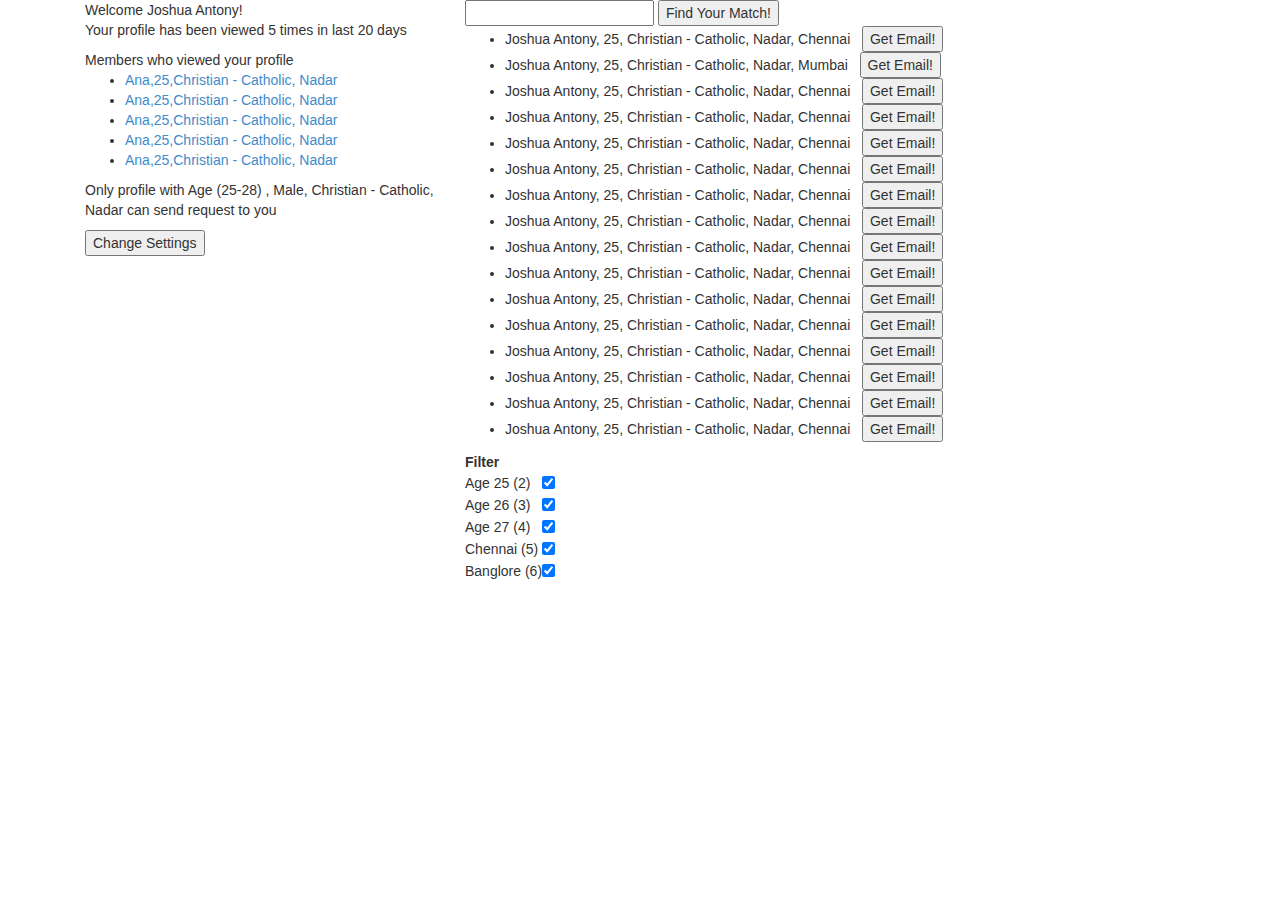
==== HTMLPage.html @ eee47594 "Initial commit" ====
<!DOCTYPE html>

<html lang="en">
    <head>     
        <title>Simple Matrimony</title>
        <meta name="viewport" content="width=device-width, initial-scale=1.0">
        <link rel="stylesheet" href="css/bootstrap.min.css"/>
        <link rel="stylesheet" href="css/bootstrap-theme.min.css"/>
        <!--<link rel="stylesheet" href="Stylesheet.css"/>-->
    </head>
    <body>

        <div id="page" class="container">
        <div id="changeSettingsPopup" style="display: none">
            <table>
            <tr><td><label>Age Preference</label> </td><td><input type="text" name="agePreference" value="25"/></td></tr>
            <tr><td><label>Gender</label> </td><td><input type="text" name="gender" value="25"/></td></tr>
            <tr><td><label>Religion</label> </td><td><input type="text" name="religion" value="25"/></td></tr>                                
            <tr><td><label>Caste</label> </td><td><input type="text" name="caste" value="25"/></td></tr>
            </table>
            <input type="button" value="Update"/>
        </div>
        <div id="myprofile" class="col-md-4 ">
               Welcome Joshua Antony!
               <div id="profileViewHistory">
                   <p class="viewedSummary">
                   Your profile has been viewed 5 times in last 20 days
                    </p>
                   Members who viewed your profile
                   <ul>
                       <li><a href="">Ana,25,Christian - Catholic, Nadar</a></li>
                       <li><a href="">Ana,25,Christian - Catholic, Nadar</a></li>
                       <li><a href="">Ana,25,Christian - Catholic, Nadar</a></li>
                       <li><a href="">Ana,25,Christian - Catholic, Nadar</a></li>
                       <li><a href="">Ana,25,Christian - Catholic, Nadar</a></li>
                   </ul>               
               </div>
                    
                <div id="filterSettings">
                    <p>Only profile with
                        <span class="filterText">Age (25-28) , Male, Christian - Catholic, Nadar</span>
                        can send request to you
                    </p>
                    <input type="button" value="Change Settings"/>
                </div>
        </div>       

        <div id="content" class="col-md-8">
            <div id="searchFormContainer">
                  <form id="searchForm">
                    <input type="text" name="searchTerm" class="searchTermBox"/>
                    <input type="submit" name="submit" value="Find Your Match!" class="searchSubmitButton"/>
                  </form>
            </div>

            <div id="searchResult">
                <ul>
                <li>Joshua Antony, 25, Christian - Catholic, Nadar, Chennai &nbsp;&nbsp;<input type="button" name="getEmail" value="Get Email!"/></li>
                <li>Joshua Antony, 25, Christian - Catholic, Nadar, Mumbai &nbsp;&nbsp;<input type="button" name="getEmail" value="Get Email!"/></li>
                <li>Joshua Antony, 25, Christian - Catholic, Nadar, Chennai &nbsp;&nbsp;<input type="button" name="getEmail" value="Get Email!"/></li>
                <li>Joshua Antony, 25, Christian - Catholic, Nadar, Chennai &nbsp;&nbsp;<input type="button" name="getEmail" value="Get Email!"/></li>
                <li>Joshua Antony, 25, Christian - Catholic, Nadar, Chennai &nbsp;&nbsp;<input type="button" name="getEmail" value="Get Email!"/></li>
                <li>Joshua Antony, 25, Christian - Catholic, Nadar, Chennai &nbsp;&nbsp;<input type="button" name="getEmail" value="Get Email!"/></li>
                <li>Joshua Antony, 25, Christian - Catholic, Nadar, Chennai &nbsp;&nbsp;<input type="button" name="getEmail" value="Get Email!"/></li>
                <li>Joshua Antony, 25, Christian - Catholic, Nadar, Chennai &nbsp;&nbsp;<input type="button" name="getEmail" value="Get Email!"/></li>
                <li>Joshua Antony, 25, Christian - Catholic, Nadar, Chennai &nbsp;&nbsp;<input type="button" name="getEmail" value="Get Email!"/></li>
                <li>Joshua Antony, 25, Christian - Catholic, Nadar, Chennai &nbsp;&nbsp;<input type="button" name="getEmail" value="Get Email!"/></li>
                <li>Joshua Antony, 25, Christian - Catholic, Nadar, Chennai &nbsp;&nbsp;<input type="button" name="getEmail" value="Get Email!"/></li>
                <li>Joshua Antony, 25, Christian - Catholic, Nadar, Chennai &nbsp;&nbsp;<input type="button" name="getEmail" value="Get Email!"/></li>
                <li>Joshua Antony, 25, Christian - Catholic, Nadar, Chennai &nbsp;&nbsp;<input type="button" name="getEmail" value="Get Email!"/></li>
                <li>Joshua Antony, 25, Christian - Catholic, Nadar, Chennai &nbsp;&nbsp;<input type="button" name="getEmail" value="Get Email!"/></li>
                <li>Joshua Antony, 25, Christian - Catholic, Nadar, Chennai &nbsp;&nbsp;<input type="button" name="getEmail" value="Get Email!"/></li>
                <li>Joshua Antony, 25, Christian - Catholic, Nadar, Chennai &nbsp;&nbsp;<input type="button" name="getEmail" value="Get Email!"/></li>
                </ul>    
                <div id="filterResult">
                    <b>Filter</b>
                    <table>
                    <tr><td class="ft">Age 25 (2)</td> <td><input type="checkbox" checked="checked"/></td></tr> 
                    <tr><td class="ft">Age 26 (3) </td> <td><input type="checkbox" checked="checked"/></td></tr>
                    <tr><td class="ft">Age 27 (4) </td> <td><input type="checkbox" checked="checked"/></td></tr>
                    <tr><td class="ft">Chennai (5) </td> <td><input type="checkbox" checked="checked"/></td></tr>
                    <tr><td class="ft">Banglore (6) </td> <td><input type="checkbox" checked="checked"/></td></tr>
                    </table>
                </div>      
            </div>
        </div>

        <div id="footer"></div>
        </div>

        <script type="text/javascript" src="js/bootstrap.min.js" ></script>
        <script type="text/javascript" src="js/jquery-1.9.1.js" ></script>

    </body>
</html>
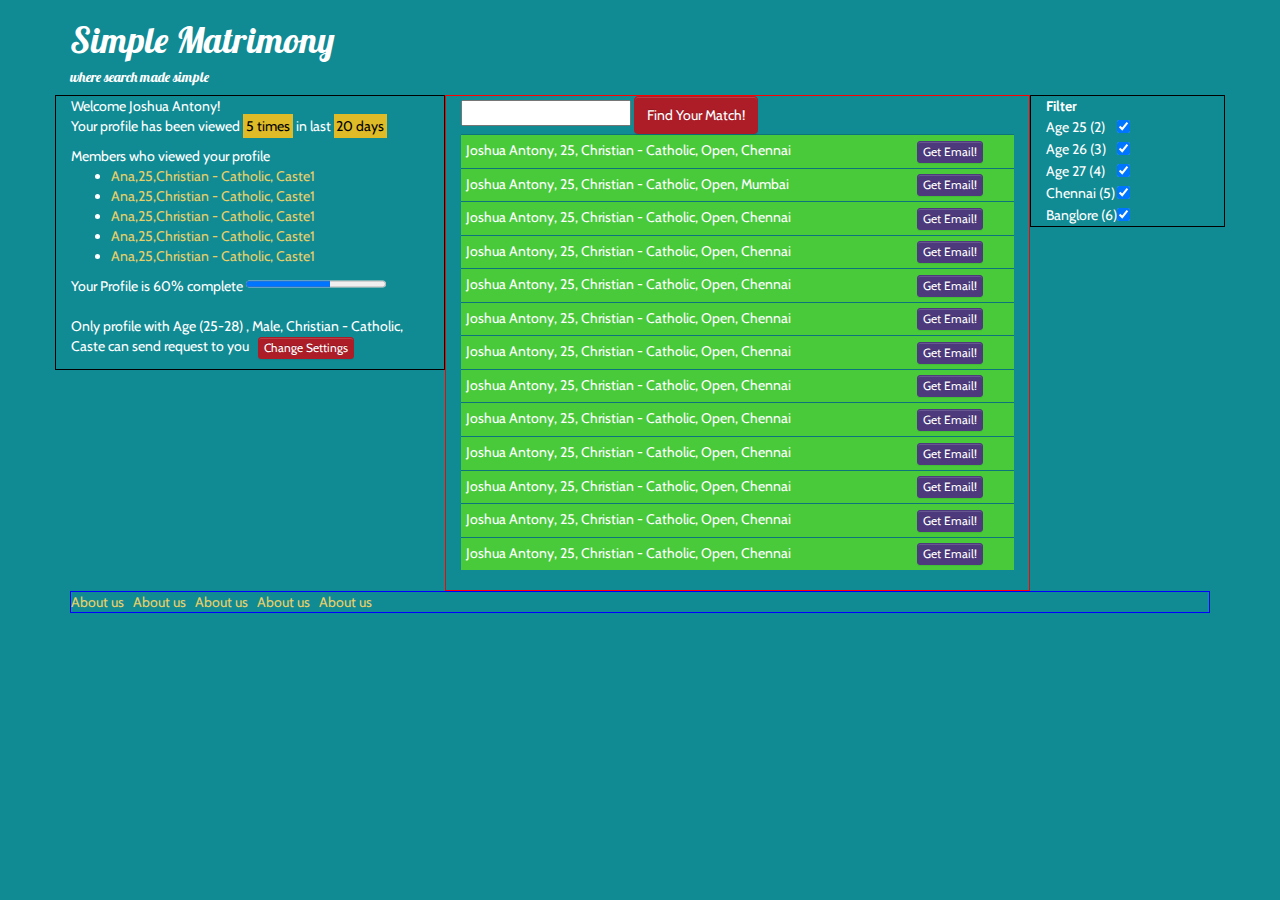
==== commit 94223f10: "Added amelia bootstrap theme" ====
--- a/HTMLPage.html
+++ b/HTMLPage.html
@@ -7,85 +7,108 @@
         <link rel="stylesheet" href="css/bootstrap.min.css"/>
         <link rel="stylesheet" href="css/bootstrap-theme.min.css"/>
         <!--<link rel="stylesheet" href="Stylesheet.css"/>-->
+        <link rel="stylesheet" href="css/amelia-min.css"/>
+        <link rel="stylesheet" href="css/sm.css"/>
     </head>
     <body>
 
         <div id="page" class="container">
-        <div id="changeSettingsPopup" style="display: none">
-            <table>
-            <tr><td><label>Age Preference</label> </td><td><input type="text" name="agePreference" value="25"/></td></tr>
-            <tr><td><label>Gender</label> </td><td><input type="text" name="gender" value="25"/></td></tr>
-            <tr><td><label>Religion</label> </td><td><input type="text" name="religion" value="25"/></td></tr>                                
-            <tr><td><label>Caste</label> </td><td><input type="text" name="caste" value="25"/></td></tr>
-            </table>
-            <input type="button" value="Update"/>
-        </div>
-        <div id="myprofile" class="col-md-4 ">
-               Welcome Joshua Antony!
-               <div id="profileViewHistory">
-                   <p class="viewedSummary">
-                   Your profile has been viewed 5 times in last 20 days
-                    </p>
-                   Members who viewed your profile
-                   <ul>
-                       <li><a href="">Ana,25,Christian - Catholic, Nadar</a></li>
-                       <li><a href="">Ana,25,Christian - Catholic, Nadar</a></li>
-                       <li><a href="">Ana,25,Christian - Catholic, Nadar</a></li>
-                       <li><a href="">Ana,25,Christian - Catholic, Nadar</a></li>
-                       <li><a href="">Ana,25,Christian - Catholic, Nadar</a></li>
-                   </ul>               
-               </div>
-                    
-                <div id="filterSettings">
-                    <p>Only profile with
-                        <span class="filterText">Age (25-28) , Male, Christian - Catholic, Nadar</span>
-                        can send request to you
-                    </p>
-                    <input type="button" value="Change Settings"/>
-                </div>
-        </div>       
 
-        <div id="content" class="col-md-8">
-            <div id="searchFormContainer">
-                  <form id="searchForm">
-                    <input type="text" name="searchTerm" class="searchTermBox"/>
-                    <input type="submit" name="submit" value="Find Your Match!" class="searchSubmitButton"/>
-                  </form>
+            <header>
+                <h1>Simple Matrimony</h1>
+                <h5>where search made simple</h5>
+            </header>
+
+            <div id="changeSettingsPopup" style="display: none">
+                <table>
+                <tr><td><label>Age Preference</label> </td><td><input type="text" name="agePreference" value="25"/></td></tr>
+                <tr><td><label>Gender</label> </td><td><input type="text" name="gender" value="25"/></td></tr>
+                <tr><td><label>Religion</label> </td><td><input type="text" name="religion" value="25"/></td></tr>                                
+                <tr><td><label>Caste</label> </td><td><input type="text" name="caste" value="25"/></td></tr>
+                </table>
+                <input type="button" value="Update"/>
             </div>
 
-            <div id="searchResult">
-                <ul>
-                <li>Joshua Antony, 25, Christian - Catholic, Nadar, Chennai &nbsp;&nbsp;<input type="button" name="getEmail" value="Get Email!"/></li>
-                <li>Joshua Antony, 25, Christian - Catholic, Nadar, Mumbai &nbsp;&nbsp;<input type="button" name="getEmail" value="Get Email!"/></li>
-                <li>Joshua Antony, 25, Christian - Catholic, Nadar, Chennai &nbsp;&nbsp;<input type="button" name="getEmail" value="Get Email!"/></li>
-                <li>Joshua Antony, 25, Christian - Catholic, Nadar, Chennai &nbsp;&nbsp;<input type="button" name="getEmail" value="Get Email!"/></li>
-                <li>Joshua Antony, 25, Christian - Catholic, Nadar, Chennai &nbsp;&nbsp;<input type="button" name="getEmail" value="Get Email!"/></li>
-                <li>Joshua Antony, 25, Christian - Catholic, Nadar, Chennai &nbsp;&nbsp;<input type="button" name="getEmail" value="Get Email!"/></li>
-                <li>Joshua Antony, 25, Christian - Catholic, Nadar, Chennai &nbsp;&nbsp;<input type="button" name="getEmail" value="Get Email!"/></li>
-                <li>Joshua Antony, 25, Christian - Catholic, Nadar, Chennai &nbsp;&nbsp;<input type="button" name="getEmail" value="Get Email!"/></li>
-                <li>Joshua Antony, 25, Christian - Catholic, Nadar, Chennai &nbsp;&nbsp;<input type="button" name="getEmail" value="Get Email!"/></li>
-                <li>Joshua Antony, 25, Christian - Catholic, Nadar, Chennai &nbsp;&nbsp;<input type="button" name="getEmail" value="Get Email!"/></li>
-                <li>Joshua Antony, 25, Christian - Catholic, Nadar, Chennai &nbsp;&nbsp;<input type="button" name="getEmail" value="Get Email!"/></li>
-                <li>Joshua Antony, 25, Christian - Catholic, Nadar, Chennai &nbsp;&nbsp;<input type="button" name="getEmail" value="Get Email!"/></li>
-                <li>Joshua Antony, 25, Christian - Catholic, Nadar, Chennai &nbsp;&nbsp;<input type="button" name="getEmail" value="Get Email!"/></li>
-                <li>Joshua Antony, 25, Christian - Catholic, Nadar, Chennai &nbsp;&nbsp;<input type="button" name="getEmail" value="Get Email!"/></li>
-                <li>Joshua Antony, 25, Christian - Catholic, Nadar, Chennai &nbsp;&nbsp;<input type="button" name="getEmail" value="Get Email!"/></li>
-                <li>Joshua Antony, 25, Christian - Catholic, Nadar, Chennai &nbsp;&nbsp;<input type="button" name="getEmail" value="Get Email!"/></li>
-                </ul>    
-                <div id="filterResult">
-                    <b>Filter</b>
-                    <table>
-                    <tr><td class="ft">Age 25 (2)</td> <td><input type="checkbox" checked="checked"/></td></tr> 
-                    <tr><td class="ft">Age 26 (3) </td> <td><input type="checkbox" checked="checked"/></td></tr>
-                    <tr><td class="ft">Age 27 (4) </td> <td><input type="checkbox" checked="checked"/></td></tr>
-                    <tr><td class="ft">Chennai (5) </td> <td><input type="checkbox" checked="checked"/></td></tr>
-                    <tr><td class="ft">Banglore (6) </td> <td><input type="checkbox" checked="checked"/></td></tr>
-                    </table>
-                </div>      
+            <div class="row">
+            <aside id="myprofile" class="col-md-4 ">
+                   Welcome Joshua Antony!
+                   <div id="profileViewHistory">
+                       <p class="viewedSummary">
+                       Your profile has been viewed <mark>5 times</mark> in last <mark>20 days</mark>
+                        </p>
+                       Members who viewed your profile
+                       <ul>
+                           <li><a href="">Ana,25,Christian - Catholic, Caste1</a></li>
+                           <li><a href="">Ana,25,Christian - Catholic, Caste1</a></li>
+                           <li><a href="">Ana,25,Christian - Catholic, Caste1</a></li>
+                           <li><a href="">Ana,25,Christian - Catholic, Caste1</a></li>
+                           <li><a href="">Ana,25,Christian - Catholic, Caste1</a></li>
+                       </ul>               
+                   </div>
+                    
+                    <div id="profileCompleteness">
+                        Your Profile is 60% complete
+                        <progress value="60" max="100"></progress> 
+                    </div>    
+                       <br/>
+                    <div id="changeSettings">
+                        <p>Only profile with
+                            <span class="filterText">Age (25-28) , Male, Christian - Catholic, Caste</span>
+                            can send request to you &nbsp;
+                        
+                        <input type="button" value="Change Settings" class="btn btn-primary btn-xs"/>
+                            </p>
+                    </div>
+
+                    
+            </aside>       
+
+            <section id="content" class="col-md-6">
+                <div id="searchFormContainer">
+                      <form id="searchForm">
+                        <input type="text" name="searchTerm" class="searchTermBox"/>
+                        <input type="submit" name="submit" value="Find Your Match!" class="btn btn-primary"/>
+                      </form>
+                </div>
+
+                <div id="searchResult">
+                    <table class="table table-hover table-condensed">
+                    <tr class="success"><td>Joshua Antony, 25, Christian - Catholic, Open, Chennai </td><td><input type="button" class="btn btn-info btn-xs" name="getEmail" value="Get Email!"/></td></tr>
+                    <tr class="success"><td>Joshua Antony, 25, Christian - Catholic, Open, Mumbai </td><td><input type="button" class="btn btn-info btn-xs" name="getEmail" value="Get Email!"/></td></tr>
+                    <tr class="success"><td>Joshua Antony, 25, Christian - Catholic, Open, Chennai </td><td><input type="button" class="btn btn-info btn-xs" name="getEmail" value="Get Email!"/></td></tr>
+                    <tr class="success"><td>Joshua Antony, 25, Christian - Catholic, Open, Chennai </td><td><input type="button" class="btn btn-info btn-xs" name="getEmail" value="Get Email!"/></td></tr>
+                    <tr class="success"><td>Joshua Antony, 25, Christian - Catholic, Open, Chennai </td><td><input type="button" class="btn btn-info btn-xs" name="getEmail" value="Get Email!"/></td></tr>
+                    <tr class="success"><td>Joshua Antony, 25, Christian - Catholic, Open, Chennai </td><td><input type="button" class="btn btn-info btn-xs" name="getEmail" value="Get Email!"/></td></tr>
+                    <tr class="success"><td>Joshua Antony, 25, Christian - Catholic, Open, Chennai </td><td><input type="button" class="btn btn-info btn-xs" name="getEmail" value="Get Email!"/></td></tr>
+                    <tr class="success"><td>Joshua Antony, 25, Christian - Catholic, Open, Chennai </td><td><input type="button" class="btn btn-info btn-xs" name="getEmail" value="Get Email!"/></td></tr>
+                    <tr class="success"><td>Joshua Antony, 25, Christian - Catholic, Open, Chennai </td><td><input type="button" class="btn btn-info btn-xs" name="getEmail" value="Get Email!"/></td></tr>
+                    <tr class="success"><td>Joshua Antony, 25, Christian - Catholic, Open, Chennai </td><td><input type="button" class="btn btn-info btn-xs" name="getEmail" value="Get Email!"/></td></tr>
+                    <tr class="success"><td>Joshua Antony, 25, Christian - Catholic, Open, Chennai </td><td><input type="button" class="btn btn-info btn-xs" name="getEmail" value="Get Email!"/></td></tr>
+                    <tr class="success"><td>Joshua Antony, 25, Christian - Catholic, Open, Chennai </td><td><input type="button" class="btn btn-info btn-xs" name="getEmail" value="Get Email!"/></td></tr>
+                    <tr class="success"><td>Joshua Antony, 25, Christian - Catholic, Open, Chennai </td><td><input type="button" class="btn btn-info btn-xs" name="getEmail" value="Get Email!"/></td></tr>
+                    
+                    </table>    
+                      
+                </div>
+            </section>
+            <aside id="filterResult" class="col-md-2">
+                <b>Filter</b>
+                <table>
+                <tr><td class="ft">Age 25 (2)</td> <td><input type="checkbox" checked="checked"/></td></tr> 
+                <tr><td class="ft">Age 26 (3) </td> <td><input type="checkbox" checked="checked"/></td></tr>
+                <tr><td class="ft">Age 27 (4) </td> <td><input type="checkbox" checked="checked"/></td></tr>
+                <tr><td class="ft">Chennai (5) </td> <td><input type="checkbox" checked="checked"/></td></tr>
+                <tr><td class="ft">Banglore (6) </td> <td><input type="checkbox" checked="checked"/></td></tr>
+                </table>
+            </aside>
             </div>
-        </div>
-
-        <div id="footer"></div>
+            <footer>
+                <a href="#">About us</a> &nbsp;
+                <a href="#">About us</a> &nbsp;
+                <a href="#">About us</a> &nbsp;
+                <a href="#">About us</a> &nbsp;
+                <a href="#">About us</a> &nbsp;
+            </footer>
         </div>
 
         <script type="text/javascript" src="js/bootstrap.min.js" ></script>
--- a/css/amelia-min.css
+++ b/css/amelia-min.css
@@ -0,0 +1,7 @@
+@import url("//fonts.googleapis.com/css?family=Lobster|Cabin:400,700");/*!
+ * Bootswatch v3.2.0
+ * Homepage: http://bootswatch.com
+ * Copyright 2012-2014 Thomas Park
+ * Licensed under MIT
+ * Based on Bootstrap
+*//*! normalize.css v3.0.1 | MIT License | git.io/normalize */html{font-family:sans-serif;-ms-text-size-adjust:100%;-webkit-text-size-adjust:100%}body{margin:0}article,aside,details,figcaption,figure,footer,header,hgroup,main,nav,section,summary{display:block}audio,canvas,progress,video{display:inline-block;vertical-align:baseline}audio:not([controls]){display:none;height:0}[hidden],template{display:none}a{background:transparent}a:active,a:hover{outline:0}abbr[title]{border-bottom:1px dotted}b,strong{font-weight:bold}dfn{font-style:italic}h1{font-size:2em;margin:0.67em 0}mark{background:#ff0;color:#000}small{font-size:80%}sub,sup{font-size:75%;line-height:0;position:relative;vertical-align:baseline}sup{top:-0.5em}sub{bottom:-0.25em}img{border:0}svg:not(:root){overflow:hidden}figure{margin:1em 40px}hr{-moz-box-sizing:content-box;box-sizing:content-box;height:0}pre{overflow:auto}code,kbd,pre,samp{font-family:monospace, monospace;font-size:1em}button,input,optgroup,select,textarea{color:inherit;font:inherit;margin:0}button{overflow:visible}button,select{text-transform:none}button,html input[type="button"],input[type="reset"],input[type="submit"]{-webkit-appearance:button;cursor:pointer}button[disabled],html input[disabled]{cursor:default}button::-moz-focus-inner,input::-moz-focus-inner{border:0;padding:0}input{line-height:normal}input[type="checkbox"],input[type="radio"]{box-sizing:border-box;padding:0}input[type="number"]::-webkit-inner-spin-button,input[type="number"]::-webkit-outer-spin-button{height:auto}input[type="search"]{-webkit-appearance:textfield;-moz-box-sizing:content-box;-webkit-box-sizing:content-box;box-sizing:content-box}input[type="search"]::-webkit-search-cancel-button,input[type="search"]::-webkit-search-decoration{-webkit-appearance:none}fieldset{border:1px solid #c0c0c0;margin:0 2px;padding:0.35em 0.625em 0.75em}legend{border:0;padding:0}textarea{overflow:auto}optgroup{font-weight:bold}table{border-collapse:collapse;border-spacing:0}td,th{padding:0}@media print{*{text-shadow:none !important;color:#000 !important;background:transparent !important;box-shadow:none !important}a,a:visited{text-decoration:underline}a[href]:after{content:" (" attr(href) ")"}abbr[title]:after{content:" (" attr(title) ")"}a[href^="javascript:"]:after,a[href^="#"]:after{content:""}pre,blockquote{border:1px solid #999;page-break-inside:avoid}thead{display:table-header-group}tr,img{page-break-inside:avoid}img{max-width:100% !important}p,h2,h3{orphans:3;widows:3}h2,h3{page-break-after:avoid}select{background:#fff !important}.navbar{display:none}.table td,.table th{background-color:#fff !important}.btn>.caret,.dropup>.btn>.caret{border-top-color:#000 !important}.label{border:1px solid #000}.table{border-collapse:collapse !important}.table-bordered th,.table-bordered td{border:1px solid #ddd !important}}@font-face{font-family:'Glyphicons Halflings';src:url('../fonts/glyphicons-halflings-regular.eot');src:url('../fonts/glyphicons-halflings-regular.eot?#iefix') format('embedded-opentype'),url('../fonts/glyphicons-halflings-regular.woff') format('woff'),url('../fonts/glyphicons-halflings-regular.ttf') format('truetype'),url('../fonts/glyphicons-halflings-regular.svg#glyphicons_halflingsregular') format('svg')}.glyphicon{position:relative;top:1px;display:inline-block;font-family:'Glyphicons Halflings';font-style:normal;font-weight:normal;line-height:1;-webkit-font-smoothing:antialiased;-moz-osx-font-smoothing:grayscale}.glyphicon-asterisk:before{content:"\2a"}.glyphicon-plus:before{content:"\2b"}.glyphicon-euro:before{content:"\20ac"}.glyphicon-minus:before{content:"\2212"}.glyphicon-cloud:before{content:"\2601"}.glyphicon-envelope:before{content:"\2709"}.glyphicon-pencil:before{content:"\270f"}.glyphicon-glass:before{content:"\e001"}.glyphicon-music:before{content:"\e002"}.glyphicon-search:before{content:"\e003"}.glyphicon-heart:before{content:"\e005"}.glyphicon-star:before{content:"\e006"}.glyphicon-star-empty:before{content:"\e007"}.glyphicon-user:before{content:"\e008"}.glyphicon-film:before{content:"\e009"}.glyphicon-th-large:before{content:"\e010"}.glyphicon-th:before{content:"\e011"}.glyphicon-th-list:before{content:"\e012"}.glyphicon-ok:before{content:"\e013"}.glyphicon-remove:before{content:"\e014"}.glyphicon-zoom-in:before{content:"\e015"}.glyphicon-zoom-out:before{content:"\e016"}.glyphicon-off:before{content:"\e017"}.glyphicon-signal:before{content:"\e018"}.glyphicon-cog:before{content:"\e019"}.glyphicon-trash:before{content:"\e020"}.glyphicon-home:before{content:"\e021"}.glyphicon-file:before{content:"\e022"}.glyphicon-time:before{content:"\e023"}.glyphicon-road:before{content:"\e024"}.glyphicon-download-alt:before{content:"\e025"}.glyphicon-download:before{content:"\e026"}.glyphicon-upload:before{content:"\e027"}.glyphicon-inbox:before{content:"\e028"}.glyphicon-play-circle:before{content:"\e029"}.glyphicon-repeat:before{content:"\e030"}.glyphicon-refresh:before{content:"\e031"}.glyphicon-list-alt:before{content:"\e032"}.glyphicon-lock:before{content:"\e033"}.glyphicon-flag:before{content:"\e034"}.glyphicon-headphones:before{content:"\e035"}.glyphicon-volume-off:before{content:"\e036"}.glyphicon-volume-down:before{content:"\e037"}.glyphicon-volume-up:before{content:"\e038"}.glyphicon-qrcode:before{content:"\e039"}.glyphicon-barcode:before{content:"\e040"}.glyphicon-tag:before{content:"\e041"}.glyphicon-tags:before{content:"\e042"}.glyphicon-book:before{content:"\e043"}.glyphicon-bookmark:before{content:"\e044"}.glyphicon-print:before{content:"\e045"}.glyphicon-camera:before{content:"\e046"}.glyphicon-font:before{content:"\e047"}.glyphicon-bold:before{content:"\e048"}.glyphicon-italic:before{content:"\e049"}.glyphicon-text-height:before{content:"\e050"}.glyphicon-text-width:before{content:"\e051"}.glyphicon-align-left:before{content:"\e052"}.glyphicon-align-center:before{content:"\e053"}.glyphicon-align-right:before{content:"\e054"}.glyphicon-align-justify:before{content:"\e055"}.glyphicon-list:before{content:"\e056"}.glyphicon-indent-left:before{content:"\e057"}.glyphicon-indent-right:before{content:"\e058"}.glyphicon-facetime-video:before{content:"\e059"}.glyphicon-picture:before{content:"\e060"}.glyphicon-map-marker:before{content:"\e062"}.glyphicon-adjust:before{content:"\e063"}.glyphicon-tint:before{content:"\e064"}.glyphicon-edit:before{content:"\e065"}.glyphicon-share:before{content:"\e066"}.glyphicon-check:before{content:"\e067"}.glyphicon-move:before{content:"\e068"}.glyphicon-step-backward:before{content:"\e069"}.glyphicon-fast-backward:before{content:"\e070"}.glyphicon-backward:before{content:"\e071"}.glyphicon-play:before{content:"\e072"}.glyphicon-pause:before{content:"\e073"}.glyphicon-stop:before{content:"\e074"}.glyphicon-forward:before{content:"\e075"}.glyphicon-fast-forward:before{content:"\e076"}.glyphicon-step-forward:before{content:"\e077"}.glyphicon-eject:before{content:"\e078"}.glyphicon-chevron-left:before{content:"\e079"}.glyphicon-chevron-right:before{content:"\e080"}.glyphicon-plus-sign:before{content:"\e081"}.glyphicon-minus-sign:before{content:"\e082"}.glyphicon-remove-sign:before{content:"\e083"}.glyphicon-ok-sign:before{content:"\e084"}.glyphicon-question-sign:before{content:"\e085"}.glyphicon-info-sign:before{content:"\e086"}.glyphicon-screenshot:before{content:"\e087"}.glyphicon-remove-circle:before{content:"\e088"}.glyphicon-ok-circle:before{content:"\e089"}.glyphicon-ban-circle:before{content:"\e090"}.glyphicon-arrow-left:before{content:"\e091"}.glyphicon-arrow-right:before{content:"\e092"}.glyphicon-arrow-up:before{content:"\e093"}.glyphicon-arrow-down:before{content:"\e094"}.glyphicon-share-alt:before{content:"\e095"}.glyphicon-resize-full:before{content:"\e096"}.glyphicon-resize-small:before{content:"\e097"}.glyphicon-exclamation-sign:before{content:"\e101"}.glyphicon-gift:before{content:"\e102"}.glyphicon-leaf:before{content:"\e103"}.glyphicon-fire:before{content:"\e104"}.glyphicon-eye-open:before{content:"\e105"}.glyphicon-eye-close:before{content:"\e106"}.glyphicon-warning-sign:before{content:"\e107"}.glyphicon-plane:before{content:"\e108"}.glyphicon-calendar:before{content:"\e109"}.glyphicon-random:before{content:"\e110"}.glyphicon-comment:before{content:"\e111"}.glyphicon-magnet:before{content:"\e112"}.glyphicon-chevron-up:before{content:"\e113"}.glyphicon-chevron-down:before{content:"\e114"}.glyphicon-retweet:before{content:"\e115"}.glyphicon-shopping-cart:before{content:"\e116"}.glyphicon-folder-close:before{content:"\e117"}.glyphicon-folder-open:before{content:"\e118"}.glyphicon-resize-vertical:before{content:"\e119"}.glyphicon-resize-horizontal:before{content:"\e120"}.glyphicon-hdd:before{content:"\e121"}.glyphicon-bullhorn:before{content:"\e122"}.glyphicon-bell:before{content:"\e123"}.glyphicon-certificate:before{content:"\e124"}.glyphicon-thumbs-up:before{content:"\e125"}.glyphicon-thumbs-down:before{content:"\e126"}.glyphicon-hand-right:before{content:"\e127"}.glyphicon-hand-left:before{content:"\e128"}.glyphicon-hand-up:before{content:"\e129"}.glyphicon-hand-down:before{content:"\e130"}.glyphicon-circle-arrow-right:before{content:"\e131"}.glyphicon-circle-arrow-left:before{content:"\e132"}.glyphicon-circle-arrow-up:before{content:"\e133"}.glyphicon-circle-arrow-down:before{content:"\e134"}.glyphicon-globe:before{content:"\e135"}.glyphicon-wrench:before{content:"\e136"}.glyphicon-tasks:before{content:"\e137"}.glyphicon-filter:before{content:"\e138"}.glyphicon-briefcase:before{content:"\e139"}.glyphicon-fullscreen:before{content:"\e140"}.glyphicon-dashboard:before{content:"\e141"}.glyphicon-paperclip:before{content:"\e142"}.glyphicon-heart-empty:before{content:"\e143"}.glyphicon-link:before{content:"\e144"}.glyphicon-phone:before{content:"\e145"}.glyphicon-pushpin:before{content:"\e146"}.glyphicon-usd:before{content:"\e148"}.glyphicon-gbp:before{content:"\e149"}.glyphicon-sort:before{content:"\e150"}.glyphicon-sort-by-alphabet:before{content:"\e151"}.glyphicon-sort-by-alphabet-alt:before{content:"\e152"}.glyphicon-sort-by-order:before{content:"\e153"}.glyphicon-sort-by-order-alt:before{content:"\e154"}.glyphicon-sort-by-attributes:before{content:"\e155"}.glyphicon-sort-by-attributes-alt:before{content:"\e156"}.glyphicon-unchecked:before{content:"\e157"}.glyphicon-expand:before{content:"\e158"}.glyphicon-collapse-down:before{content:"\e159"}.glyphicon-collapse-up:before{content:"\e160"}.glyphicon-log-in:before{content:"\e161"}.glyphicon-flash:before{content:"\e162"}.glyphicon-log-out:before{content:"\e163"}.glyphicon-new-window:before{content:"\e164"}.glyphicon-record:before{content:"\e165"}.glyphicon-save:before{content:"\e166"}.glyphicon-open:before{content:"\e167"}.glyphicon-saved:before{content:"\e168"}.glyphicon-import:before{content:"\e169"}.glyphicon-export:before{content:"\e170"}.glyphicon-send:before{content:"\e171"}.glyphicon-floppy-disk:before{content:"\e172"}.glyphicon-floppy-saved:before{content:"\e173"}.glyphicon-floppy-remove:before{content:"\e174"}.glyphicon-floppy-save:before{content:"\e175"}.glyphicon-floppy-open:before{content:"\e176"}.glyphicon-credit-card:before{content:"\e177"}.glyphicon-transfer:before{content:"\e178"}.glyphicon-cutlery:before{content:"\e179"}.glyphicon-header:before{content:"\e180"}.glyphicon-compressed:before{content:"\e181"}.glyphicon-earphone:before{content:"\e182"}.glyphicon-phone-alt:before{content:"\e183"}.glyphicon-tower:before{content:"\e184"}.glyphicon-stats:before{content:"\e185"}.glyphicon-sd-video:before{content:"\e186"}.glyphicon-hd-video:before{content:"\e187"}.glyphicon-subtitles:before{content:"\e188"}.glyphicon-sound-stereo:before{content:"\e189"}.glyphicon-sound-dolby:before{content:"\e190"}.glyphicon-sound-5-1:before{content:"\e191"}.glyphicon-sound-6-1:before{content:"\e192"}.glyphicon-sound-7-1:before{content:"\e193"}.glyphicon-copyright-mark:before{content:"\e194"}.glyphicon-registration-mark:before{content:"\e195"}.glyphicon-cloud-download:before{content:"\e197"}.glyphicon-cloud-upload:before{content:"\e198"}.glyphicon-tree-conifer:before{content:"\e199"}.glyphicon-tree-deciduous:before{content:"\e200"}*{-webkit-box-sizing:border-box;-moz-box-sizing:border-box;box-sizing:border-box}*:before,*:after{-webkit-box-sizing:border-box;-moz-box-sizing:border-box;box-sizing:border-box}html{font-size:10px;-webkit-tap-highlight-color:rgba(0,0,0,0)}body{font-family:"Cabin",Arial,sans-serif;font-size:14px;line-height:1.42857143;color:#ffffff;background-color:#108a93}input,button,select,textarea{font-family:inherit;font-size:inherit;line-height:inherit}a{color:#e8d069;text-decoration:none}a:hover,a:focus{color:#e8d069;text-decoration:underline}a:focus{outline:thin dotted;outline:5px auto -webkit-focus-ring-color;outline-offset:-2px}figure{margin:0}img{vertical-align:middle}.img-responsive,.thumbnail>img,.thumbnail a>img,.carousel-inner>.item>img,.carousel-inner>.item>a>img{display:block;width:100% \9;max-width:100%;height:auto}.img-rounded{border-radius:6px}.img-thumbnail{padding:4px;line-height:1.42857143;background-color:#0d747c;border:1px solid #0d747c;border-radius:4px;-webkit-transition:all .2s ease-in-out;-o-transition:all .2s ease-in-out;transition:all .2s ease-in-out;display:inline-block;width:100% \9;max-width:100%;height:auto}.img-circle{border-radius:50%}hr{margin-top:20px;margin-bottom:20px;border:0;border-top:1px solid #0d747c}.sr-only{position:absolute;width:1px;height:1px;margin:-1px;padding:0;overflow:hidden;clip:rect(0, 0, 0, 0);border:0}.sr-only-focusable:active,.sr-only-focusable:focus{position:static;width:auto;height:auto;margin:0;overflow:visible;clip:auto}h1,h2,h3,h4,h5,h6,.h1,.h2,.h3,.h4,.h5,.h6{font-family:'Lobster',cursive;font-weight:500;line-height:1.1;color:inherit}h1 small,h2 small,h3 small,h4 small,h5 small,h6 small,.h1 small,.h2 small,.h3 small,.h4 small,.h5 small,.h6 small,h1 .small,h2 .small,h3 .small,h4 .small,h5 .small,h6 .small,.h1 .small,.h2 .small,.h3 .small,.h4 .small,.h5 .small,.h6 .small{font-weight:normal;line-height:1;color:#bbbbbb}h1,.h1,h2,.h2,h3,.h3{margin-top:20px;margin-bottom:10px}h1 small,.h1 small,h2 small,.h2 small,h3 small,.h3 small,h1 .small,.h1 .small,h2 .small,.h2 .small,h3 .small,.h3 .small{font-size:65%}h4,.h4,h5,.h5,h6,.h6{margin-top:10px;margin-bottom:10px}h4 small,.h4 small,h5 small,.h5 small,h6 small,.h6 small,h4 .small,.h4 .small,h5 .small,.h5 .small,h6 .small,.h6 .small{font-size:75%}h1,.h1{font-size:36px}h2,.h2{font-size:30px}h3,.h3{font-size:24px}h4,.h4{font-size:18px}h5,.h5{font-size:14px}h6,.h6{font-size:12px}p{margin:0 0 10px}.lead{margin-bottom:20px;font-size:16px;font-weight:300;line-height:1.4}@media (min-width:768px){.lead{font-size:21px}}small,.small{font-size:85%}cite{font-style:normal}mark,.mark{background-color:#debb27;padding:.2em}.text-left{text-align:left}.text-right{text-align:right}.text-center{text-align:center}.text-justify{text-align:justify}.text-nowrap{white-space:nowrap}.text-lowercase{text-transform:lowercase}.text-uppercase{text-transform:uppercase}.text-capitalize{text-transform:capitalize}.text-muted{color:rgba(255,255,255,0.6)}.text-primary{color:#ad1d28}a.text-primary:hover{color:#81161e}.text-success{color:#ffffff}a.text-success:hover{color:#e6e6e6}.text-info{color:#ffffff}a.text-info:hover{color:#e6e6e6}.text-warning{color:#ffffff}a.text-warning:hover{color:#e6e6e6}.text-danger{color:#ffffff}a.text-danger:hover{color:#e6e6e6}.bg-primary{color:#fff;background-color:#ad1d28}a.bg-primary:hover{background-color:#81161e}.bg-success{background-color:#48ca3b}a.bg-success:hover{background-color:#38a52d}.bg-info{background-color:#4d3a7d}a.bg-info:hover{background-color:#382a5a}.bg-warning{background-color:#debb27}a.bg-warning:hover{background-color:#b6991c}.bg-danger{background-color:#df6e1e}a.bg-danger:hover{background-color:#b25818}.page-header{padding-bottom:9px;margin:40px 0 20px;border-bottom:1px solid #0d747c}ul,ol{margin-top:0;margin-bottom:10px}ul ul,ol ul,ul ol,ol ol{margin-bottom:0}.list-unstyled{padding-left:0;list-style:none}.list-inline{padding-left:0;list-style:none;margin-left:-5px}.list-inline>li{display:inline-block;padding-left:5px;padding-right:5px}dl{margin-top:0;margin-bottom:20px}dt,dd{line-height:1.42857143}dt{font-weight:bold}dd{margin-left:0}@media (min-width:768px){.dl-horizontal dt{float:left;width:160px;clear:left;text-align:right;overflow:hidden;text-overflow:ellipsis;white-space:nowrap}.dl-horizontal dd{margin-left:180px}}abbr[title],abbr[data-original-title]{cursor:help;border-bottom:1px dotted #bbbbbb}.initialism{font-size:90%;text-transform:uppercase}blockquote{padding:10px 20px;margin:0 0 20px;font-size:17.5px;border-left:5px solid rgba(255,255,255,0.6)}blockquote p:last-child,blockquote ul:last-child,blockquote ol:last-child{margin-bottom:0}blockquote footer,blockquote small,blockquote .small{display:block;font-size:80%;line-height:1.42857143;color:rgba(255,255,255,0.6)}blockquote footer:before,blockquote small:before,blockquote .small:before{content:'\2014 \00A0'}.blockquote-reverse,blockquote.pull-right{padding-right:15px;padding-left:0;border-right:5px solid rgba(255,255,255,0.6);border-left:0;text-align:right}.blockquote-reverse footer:before,blockquote.pull-right footer:before,.blockquote-reverse small:before,blockquote.pull-right small:before,.blockquote-reverse .small:before,blockquote.pull-right .small:before{content:''}.blockquote-reverse footer:after,blockquote.pull-right footer:after,.blockquote-reverse small:after,blockquote.pull-right small:after,.blockquote-reverse .small:after,blockquote.pull-right .small:after{content:'\00A0 \2014'}blockquote:before,blockquote:after{content:""}address{margin-bottom:20px;font-style:normal;line-height:1.42857143}code,kbd,pre,samp{font-family:Menlo,Monaco,Consolas,"Courier New",monospace}code{padding:2px 4px;font-size:90%;color:#c7254e;background-color:#f9f2f4;border-radius:4px}kbd{padding:2px 4px;font-size:90%;color:#ffffff;background-color:#333333;border-radius:3px;box-shadow:inset 0 -1px 0 rgba(0,0,0,0.25)}kbd kbd{padding:0;font-size:100%;box-shadow:none}pre{display:block;padding:9.5px;margin:0 0 10px;font-size:13px;line-height:1.42857143;word-break:break-all;word-wrap:break-word;color:#444444;background-color:#f5f5f5;border:1px solid #cccccc;border-radius:4px}pre code{padding:0;font-size:inherit;color:inherit;white-space:pre-wrap;background-color:transparent;border-radius:0}.pre-scrollable{max-height:340px;overflow-y:scroll}.container{margin-right:auto;margin-left:auto;padding-left:15px;padding-right:15px}@media (min-width:768px){.container{width:750px}}@media (min-width:992px){.container{width:970px}}@media (min-width:1200px){.container{width:1170px}}.container-fluid{margin-right:auto;margin-left:auto;padding-left:15px;padding-right:15px}.row{margin-left:-15px;margin-right:-15px}.col-xs-1,.col-sm-1,.col-md-1,.col-lg-1,.col-xs-2,.col-sm-2,.col-md-2,.col-lg-2,.col-xs-3,.col-sm-3,.col-md-3,.col-lg-3,.col-xs-4,.col-sm-4,.col-md-4,.col-lg-4,.col-xs-5,.col-sm-5,.col-md-5,.col-lg-5,.col-xs-6,.col-sm-6,.col-md-6,.col-lg-6,.col-xs-7,.col-sm-7,.col-md-7,.col-lg-7,.col-xs-8,.col-sm-8,.col-md-8,.col-lg-8,.col-xs-9,.col-sm-9,.col-md-9,.col-lg-9,.col-xs-10,.col-sm-10,.col-md-10,.col-lg-10,.col-xs-11,.col-sm-11,.col-md-11,.col-lg-11,.col-xs-12,.col-sm-12,.col-md-12,.col-lg-12{position:relative;min-height:1px;padding-left:15px;padding-right:15px}.col-xs-1,.col-xs-2,.col-xs-3,.col-xs-4,.col-xs-5,.col-xs-6,.col-xs-7,.col-xs-8,.col-xs-9,.col-xs-10,.col-xs-11,.col-xs-12{float:left}.col-xs-12{width:100%}.col-xs-11{width:91.66666667%}.col-xs-10{width:83.33333333%}.col-xs-9{width:75%}.col-xs-8{width:66.66666667%}.col-xs-7{width:58.33333333%}.col-xs-6{width:50%}.col-xs-5{width:41.66666667%}.col-xs-4{width:33.33333333%}.col-xs-3{width:25%}.col-xs-2{width:16.66666667%}.col-xs-1{width:8.33333333%}.col-xs-pull-12{right:100%}.col-xs-pull-11{right:91.66666667%}.col-xs-pull-10{right:83.33333333%}.col-xs-pull-9{right:75%}.col-xs-pull-8{right:66.66666667%}.col-xs-pull-7{right:58.33333333%}.col-xs-pull-6{right:50%}.col-xs-pull-5{right:41.66666667%}.col-xs-pull-4{right:33.33333333%}.col-xs-pull-3{right:25%}.col-xs-pull-2{right:16.66666667%}.col-xs-pull-1{right:8.33333333%}.col-xs-pull-0{right:auto}.col-xs-push-12{left:100%}.col-xs-push-11{left:91.66666667%}.col-xs-push-10{left:83.33333333%}.col-xs-push-9{left:75%}.col-xs-push-8{left:66.66666667%}.col-xs-push-7{left:58.33333333%}.col-xs-push-6{left:50%}.col-xs-push-5{left:41.66666667%}.col-xs-push-4{left:33.33333333%}.col-xs-push-3{left:25%}.col-xs-push-2{left:16.66666667%}.col-xs-push-1{left:8.33333333%}.col-xs-push-0{left:auto}.col-xs-offset-12{margin-left:100%}.col-xs-offset-11{margin-left:91.66666667%}.col-xs-offset-10{margin-left:83.33333333%}.col-xs-offset-9{margin-left:75%}.col-xs-offset-8{margin-left:66.66666667%}.col-xs-offset-7{margin-left:58.33333333%}.col-xs-offset-6{margin-left:50%}.col-xs-offset-5{margin-left:41.66666667%}.col-xs-offset-4{margin-left:33.33333333%}.col-xs-offset-3{margin-left:25%}.col-xs-offset-2{margin-left:16.66666667%}.col-xs-offset-1{margin-left:8.33333333%}.col-xs-offset-0{margin-left:0%}@media (min-width:768px){.col-sm-1,.col-sm-2,.col-sm-3,.col-sm-4,.col-sm-5,.col-sm-6,.col-sm-7,.col-sm-8,.col-sm-9,.col-sm-10,.col-sm-11,.col-sm-12{float:left}.col-sm-12{width:100%}.col-sm-11{width:91.66666667%}.col-sm-10{width:83.33333333%}.col-sm-9{width:75%}.col-sm-8{width:66.66666667%}.col-sm-7{width:58.33333333%}.col-sm-6{width:50%}.col-sm-5{width:41.66666667%}.col-sm-4{width:33.33333333%}.col-sm-3{width:25%}.col-sm-2{width:16.66666667%}.col-sm-1{width:8.33333333%}.col-sm-pull-12{right:100%}.col-sm-pull-11{right:91.66666667%}.col-sm-pull-10{right:83.33333333%}.col-sm-pull-9{right:75%}.col-sm-pull-8{right:66.66666667%}.col-sm-pull-7{right:58.33333333%}.col-sm-pull-6{right:50%}.col-sm-pull-5{right:41.66666667%}.col-sm-pull-4{right:33.33333333%}.col-sm-pull-3{right:25%}.col-sm-pull-2{right:16.66666667%}.col-sm-pull-1{right:8.33333333%}.col-sm-pull-0{right:auto}.col-sm-push-12{left:100%}.col-sm-push-11{left:91.66666667%}.col-sm-push-10{left:83.33333333%}.col-sm-push-9{left:75%}.col-sm-push-8{left:66.66666667%}.col-sm-push-7{left:58.33333333%}.col-sm-push-6{left:50%}.col-sm-push-5{left:41.66666667%}.col-sm-push-4{left:33.33333333%}.col-sm-push-3{left:25%}.col-sm-push-2{left:16.66666667%}.col-sm-push-1{left:8.33333333%}.col-sm-push-0{left:auto}.col-sm-offset-12{margin-left:100%}.col-sm-offset-11{margin-left:91.66666667%}.col-sm-offset-10{margin-left:83.33333333%}.col-sm-offset-9{margin-left:75%}.col-sm-offset-8{margin-left:66.66666667%}.col-sm-offset-7{margin-left:58.33333333%}.col-sm-offset-6{margin-left:50%}.col-sm-offset-5{margin-left:41.66666667%}.col-sm-offset-4{margin-left:33.33333333%}.col-sm-offset-3{margin-left:25%}.col-sm-offset-2{margin-left:16.66666667%}.col-sm-offset-1{margin-left:8.33333333%}.col-sm-offset-0{margin-left:0%}}@media (min-width:992px){.col-md-1,.col-md-2,.col-md-3,.col-md-4,.col-md-5,.col-md-6,.col-md-7,.col-md-8,.col-md-9,.col-md-10,.col-md-11,.col-md-12{float:left}.col-md-12{width:100%}.col-md-11{width:91.66666667%}.col-md-10{width:83.33333333%}.col-md-9{width:75%}.col-md-8{width:66.66666667%}.col-md-7{width:58.33333333%}.col-md-6{width:50%}.col-md-5{width:41.66666667%}.col-md-4{width:33.33333333%}.col-md-3{width:25%}.col-md-2{width:16.66666667%}.col-md-1{width:8.33333333%}.col-md-pull-12{right:100%}.col-md-pull-11{right:91.66666667%}.col-md-pull-10{right:83.33333333%}.col-md-pull-9{right:75%}.col-md-pull-8{right:66.66666667%}.col-md-pull-7{right:58.33333333%}.col-md-pull-6{right:50%}.col-md-pull-5{right:41.66666667%}.col-md-pull-4{right:33.33333333%}.col-md-pull-3{right:25%}.col-md-pull-2{right:16.66666667%}.col-md-pull-1{right:8.33333333%}.col-md-pull-0{right:auto}.col-md-push-12{left:100%}.col-md-push-11{left:91.66666667%}.col-md-push-10{left:83.33333333%}.col-md-push-9{left:75%}.col-md-push-8{left:66.66666667%}.col-md-push-7{left:58.33333333%}.col-md-push-6{left:50%}.col-md-push-5{left:41.66666667%}.col-md-push-4{left:33.33333333%}.col-md-push-3{left:25%}.col-md-push-2{left:16.66666667%}.col-md-push-1{left:8.33333333%}.col-md-push-0{left:auto}.col-md-offset-12{margin-left:100%}.col-md-offset-11{margin-left:91.66666667%}.col-md-offset-10{margin-left:83.33333333%}.col-md-offset-9{margin-left:75%}.col-md-offset-8{margin-left:66.66666667%}.col-md-offset-7{margin-left:58.33333333%}.col-md-offset-6{margin-left:50%}.col-md-offset-5{margin-left:41.66666667%}.col-md-offset-4{margin-left:33.33333333%}.col-md-offset-3{margin-left:25%}.col-md-offset-2{margin-left:16.66666667%}.col-md-offset-1{margin-left:8.33333333%}.col-md-offset-0{margin-left:0%}}@media (min-width:1200px){.col-lg-1,.col-lg-2,.col-lg-3,.col-lg-4,.col-lg-5,.col-lg-6,.col-lg-7,.col-lg-8,.col-lg-9,.col-lg-10,.col-lg-11,.col-lg-12{float:left}.col-lg-12{width:100%}.col-lg-11{width:91.66666667%}.col-lg-10{width:83.33333333%}.col-lg-9{width:75%}.col-lg-8{width:66.66666667%}.col-lg-7{width:58.33333333%}.col-lg-6{width:50%}.col-lg-5{width:41.66666667%}.col-lg-4{width:33.33333333%}.col-lg-3{width:25%}.col-lg-2{width:16.66666667%}.col-lg-1{width:8.33333333%}.col-lg-pull-12{right:100%}.col-lg-pull-11{right:91.66666667%}.col-lg-pull-10{right:83.33333333%}.col-lg-pull-9{right:75%}.col-lg-pull-8{right:66.66666667%}.col-lg-pull-7{right:58.33333333%}.col-lg-pull-6{right:50%}.col-lg-pull-5{right:41.66666667%}.col-lg-pull-4{right:33.33333333%}.col-lg-pull-3{right:25%}.col-lg-pull-2{right:16.66666667%}.col-lg-pull-1{right:8.33333333%}.col-lg-pull-0{right:auto}.col-lg-push-12{left:100%}.col-lg-push-11{left:91.66666667%}.col-lg-push-10{left:83.33333333%}.col-lg-push-9{left:75%}.col-lg-push-8{left:66.66666667%}.col-lg-push-7{left:58.33333333%}.col-lg-push-6{left:50%}.col-lg-push-5{left:41.66666667%}.col-lg-push-4{left:33.33333333%}.col-lg-push-3{left:25%}.col-lg-push-2{left:16.66666667%}.col-lg-push-1{left:8.33333333%}.col-lg-push-0{left:auto}.col-lg-offset-12{margin-left:100%}.col-lg-offset-11{margin-left:91.66666667%}.col-lg-offset-10{margin-left:83.33333333%}.col-lg-offset-9{margin-left:75%}.col-lg-offset-8{margin-left:66.66666667%}.col-lg-offset-7{margin-left:58.33333333%}.col-lg-offset-6{margin-left:50%}.col-lg-offset-5{margin-left:41.66666667%}.col-lg-offset-4{margin-left:33.33333333%}.col-lg-offset-3{margin-left:25%}.col-lg-offset-2{margin-left:16.66666667%}.col-lg-offset-1{margin-left:8.33333333%}.col-lg-offset-0{margin-left:0%}}table{background-color:transparent}th{text-align:left}.table{width:100%;max-width:100%;margin-bottom:20px}.table>thead>tr>th,.table>tbody>tr>th,.table>tfoot>tr>th,.table>thead>tr>td,.table>tbody>tr>td,.table>tfoot>tr>td{padding:8px;line-height:1.42857143;vertical-align:top;border-top:1px solid #0d747c}.table>thead>tr>th{vertical-align:bottom;border-bottom:2px solid #0d747c}.table>caption+thead>tr:first-child>th,.table>colgroup+thead>tr:first-child>th,.table>thead:first-child>tr:first-child>th,.table>caption+thead>tr:first-child>td,.table>colgroup+thead>tr:first-child>td,.table>thead:first-child>tr:first-child>td{border-top:0}.table>tbody+tbody{border-top:2px solid #0d747c}.table .table{background-color:#108a93}.table-condensed>thead>tr>th,.table-condensed>tbody>tr>th,.table-condensed>tfoot>tr>th,.table-condensed>thead>tr>td,.table-condensed>tbody>tr>td,.table-condensed>tfoot>tr>td{padding:5px}.table-bordered{border:1px solid #0d747c}.table-bordered>thead>tr>th,.table-bordered>tbody>tr>th,.table-bordered>tfoot>tr>th,.table-bordered>thead>tr>td,.table-bordered>tbody>tr>td,.table-bordered>tfoot>tr>td{border:1px solid #0d747c}.table-bordered>thead>tr>th,.table-bordered>thead>tr>td{border-bottom-width:2px}.table-striped>tbody>tr:nth-child(odd)>td,.table-striped>tbody>tr:nth-child(odd)>th{background-color:#0f7f88}.table-hover>tbody>tr:hover>td,.table-hover>tbody>tr:hover>th{background-color:#13a0aa}table col[class*="col-"]{position:static;float:none;display:table-column}table td[class*="col-"],table th[class*="col-"]{position:static;float:none;display:table-cell}.table>thead>tr>td.active,.table>tbody>tr>td.active,.table>tfoot>tr>td.active,.table>thead>tr>th.active,.table>tbody>tr>th.active,.table>tfoot>tr>th.active,.table>thead>tr.active>td,.table>tbody>tr.active>td,.table>tfoot>tr.active>td,.table>thead>tr.active>th,.table>tbody>tr.active>th,.table>tfoot>tr.active>th{background-color:#0d747c}.table-hover>tbody>tr>td.active:hover,.table-hover>tbody>tr>th.active:hover,.table-hover>tbody>tr.active:hover>td,.table-hover>tbody>tr:hover>.active,.table-hover>tbody>tr.active:hover>th{background-color:#0b5f65}.table>thead>tr>td.success,.table>tbody>tr>td.success,.table>tfoot>tr>td.success,.table>thead>tr>th.success,.table>tbody>tr>th.success,.table>tfoot>tr>th.success,.table>thead>tr.success>td,.table>tbody>tr.success>td,.table>tfoot>tr.success>td,.table>thead>tr.success>th,.table>tbody>tr.success>th,.table>tfoot>tr.success>th{background-color:#48ca3b}.table-hover>tbody>tr>td.success:hover,.table-hover>tbody>tr>th.success:hover,.table-hover>tbody>tr.success:hover>td,.table-hover>tbody>tr:hover>.success,.table-hover>tbody>tr.success:hover>th{background-color:#3eb932}.table>thead>tr>td.info,.table>tbody>tr>td.info,.table>tfoot>tr>td.info,.table>thead>tr>th.info,.table>tbody>tr>th.info,.table>tfoot>tr>th.info,.table>thead>tr.info>td,.table>tbody>tr.info>td,.table>tfoot>tr.info>td,.table>thead>tr.info>th,.table>tbody>tr.info>th,.table>tfoot>tr.info>th{background-color:#4d3a7d}.table-hover>tbody>tr>td.info:hover,.table-hover>tbody>tr>th.info:hover,.table-hover>tbody>tr.info:hover>td,.table-hover>tbody>tr:hover>.info,.table-hover>tbody>tr.info:hover>th{background-color:#42326c}.table>thead>tr>td.warning,.table>tbody>tr>td.warning,.table>tfoot>tr>td.warning,.table>thead>tr>th.warning,.table>tbody>tr>th.warning,.table>tfoot>tr>th.warning,.table>thead>tr.warning>td,.table>tbody>tr.warning>td,.table>tfoot>tr.warning>td,.table>thead>tr.warning>th,.table>tbody>tr.warning>th,.table>tfoot>tr.warning>th{background-color:#debb27}.table-hover>tbody>tr>td.warning:hover,.table-hover>tbody>tr>th.warning:hover,.table-hover>tbody>tr.warning:hover>td,.table-hover>tbody>tr:hover>.warning,.table-hover>tbody>tr.warning:hover>th{background-color:#ccab1f}.table>thead>tr>td.danger,.table>tbody>tr>td.danger,.table>tfoot>tr>td.danger,.table>thead>tr>th.danger,.table>tbody>tr>th.danger,.table>tfoot>tr>th.danger,.table>thead>tr.danger>td,.table>tbody>tr.danger>td,.table>tfoot>tr.danger>td,.table>thead>tr.danger>th,.table>tbody>tr.danger>th,.table>tfoot>tr.danger>th{background-color:#df6e1e}.table-hover>tbody>tr>td.danger:hover,.table-hover>tbody>tr>th.danger:hover,.table-hover>tbody>tr.danger:hover>td,.table-hover>tbody>tr:hover>.danger,.table-hover>tbody>tr.danger:hover>th{background-color:#c9631b}@media screen and (max-width:767px){.table-responsive{width:100%;margin-bottom:15px;overflow-y:hidden;overflow-x:auto;-ms-overflow-style:-ms-autohiding-scrollbar;border:1px solid #0d747c;-webkit-overflow-scrolling:touch}.table-responsive>.table{margin-bottom:0}.table-responsive>.table>thead>tr>th,.table-responsive>.table>tbody>tr>th,.table-responsive>.table>tfoot>tr>th,.table-responsive>.table>thead>tr>td,.table-responsive>.table>tbody>tr>td,.table-responsive>.table>tfoot>tr>td{white-space:nowrap}.table-responsive>.table-bordered{border:0}.table-responsive>.table-bordered>thead>tr>th:first-child,.table-responsive>.table-bordered>tbody>tr>th:first-child,.table-responsive>.table-bordered>tfoot>tr>th:first-child,.table-responsive>.table-bordered>thead>tr>td:first-child,.table-responsive>.table-bordered>tbody>tr>td:first-child,.table-responsive>.table-bordered>tfoot>tr>td:first-child{border-left:0}.table-responsive>.table-bordered>thead>tr>th:last-child,.table-responsive>.table-bordered>tbody>tr>th:last-child,.table-responsive>.table-bordered>tfoot>tr>th:last-child,.table-responsive>.table-bordered>thead>tr>td:last-child,.table-responsive>.table-bordered>tbody>tr>td:last-child,.table-responsive>.table-bordered>tfoot>tr>td:last-child{border-right:0}.table-responsive>.table-bordered>tbody>tr:last-child>th,.table-responsive>.table-bordered>tfoot>tr:last-child>th,.table-responsive>.table-bordered>tbody>tr:last-child>td,.table-responsive>.table-bordered>tfoot>tr:last-child>td{border-bottom:0}}fieldset{padding:0;margin:0;border:0;min-width:0}legend{display:block;width:100%;padding:0;margin-bottom:20px;font-size:21px;line-height:inherit;color:#ffffff;border:0;border-bottom:1px solid #0d747c}label{display:inline-block;max-width:100%;margin-bottom:5px;font-weight:bold}input[type="search"]{-webkit-box-sizing:border-box;-moz-box-sizing:border-box;box-sizing:border-box}input[type="radio"],input[type="checkbox"]{margin:4px 0 0;margin-top:1px \9;line-height:normal}input[type="file"]{display:block}input[type="range"]{display:block;width:100%}select[multiple],select[size]{height:auto}input[type="file"]:focus,input[type="radio"]:focus,input[type="checkbox"]:focus{outline:thin dotted;outline:5px auto -webkit-focus-ring-color;outline-offset:-2px}output{display:block;padding-top:9px;font-size:14px;line-height:1.42857143;color:#444444}.form-control{display:block;width:100%;height:38px;padding:8px 12px;font-size:14px;line-height:1.42857143;color:#444444;background-color:#ffffff;background-image:none;border:1px solid #cccccc;border-radius:4px;-webkit-box-shadow:inset 0 1px 1px rgba(0,0,0,0.075);box-shadow:inset 0 1px 1px rgba(0,0,0,0.075);-webkit-transition:border-color ease-in-out .15s,box-shadow ease-in-out .15s;-o-transition:border-color ease-in-out .15s,box-shadow ease-in-out .15s;transition:border-color ease-in-out .15s,box-shadow ease-in-out .15s}.form-control:focus{border-color:#66afe9;outline:0;-webkit-box-shadow:inset 0 1px 1px rgba(0,0,0,0.075),0 0 8px rgba(102,175,233,0.6);box-shadow:inset 0 1px 1px rgba(0,0,0,0.075),0 0 8px rgba(102,175,233,0.6)}.form-control::-moz-placeholder{color:#bbbbbb;opacity:1}.form-control:-ms-input-placeholder{color:#bbbbbb}.form-control::-webkit-input-placeholder{color:#bbbbbb}.form-control[disabled],.form-control[readonly],fieldset[disabled] .form-control{cursor:not-allowed;background-color:#dddddd;opacity:1}textarea.form-control{height:auto}input[type="search"]{-webkit-appearance:none}input[type="date"],input[type="time"],input[type="datetime-local"],input[type="month"]{line-height:38px;line-height:1.42857143 \0}input[type="date"].input-sm,input[type="time"].input-sm,input[type="datetime-local"].input-sm,input[type="month"].input-sm{line-height:30px}input[type="date"].input-lg,input[type="time"].input-lg,input[type="datetime-local"].input-lg,input[type="month"].input-lg{line-height:54px}.form-group{margin-bottom:15px}.radio,.checkbox{position:relative;display:block;min-height:20px;margin-top:10px;margin-bottom:10px}.radio label,.checkbox label{padding-left:20px;margin-bottom:0;font-weight:normal;cursor:pointer}.radio input[type="radio"],.radio-inline input[type="radio"],.checkbox input[type="checkbox"],.checkbox-inline input[type="checkbox"]{position:absolute;margin-left:-20px;margin-top:4px \9}.radio+.radio,.checkbox+.checkbox{margin-top:-5px}.radio-inline,.checkbox-inline{display:inline-block;padding-left:20px;margin-bottom:0;vertical-align:middle;font-weight:normal;cursor:pointer}.radio-inline+.radio-inline,.checkbox-inline+.checkbox-inline{margin-top:0;margin-left:10px}input[type="radio"][disabled],input[type="checkbox"][disabled],input[type="radio"].disabled,input[type="checkbox"].disabled,fieldset[disabled] input[type="radio"],fieldset[disabled] input[type="checkbox"]{cursor:not-allowed}.radio-inline.disabled,.checkbox-inline.disabled,fieldset[disabled] .radio-inline,fieldset[disabled] .checkbox-inline{cursor:not-allowed}.radio.disabled label,.checkbox.disabled label,fieldset[disabled] .radio label,fieldset[disabled] .checkbox label{cursor:not-allowed}.form-control-static{padding-top:9px;padding-bottom:9px;margin-bottom:0}.form-control-static.input-lg,.form-control-static.input-sm{padding-left:0;padding-right:0}.input-sm,.form-horizontal .form-group-sm .form-control{height:30px;padding:5px 10px;font-size:12px;line-height:1.5;border-radius:3px}select.input-sm{height:30px;line-height:30px}textarea.input-sm,select[multiple].input-sm{height:auto}.input-lg,.form-horizontal .form-group-lg .form-control{height:54px;padding:14px 16px;font-size:18px;line-height:1.33;border-radius:6px}select.input-lg{height:54px;line-height:54px}textarea.input-lg,select[multiple].input-lg{height:auto}.has-feedback{position:relative}.has-feedback .form-control{padding-right:47.5px}.form-control-feedback{position:absolute;top:25px;right:0;z-index:2;display:block;width:38px;height:38px;line-height:38px;text-align:center}.input-lg+.form-control-feedback{width:54px;height:54px;line-height:54px}.input-sm+.form-control-feedback{width:30px;height:30px;line-height:30px}.has-success .help-block,.has-success .control-label,.has-success .radio,.has-success .checkbox,.has-success .radio-inline,.has-success .checkbox-inline{color:#ffffff}.has-success .form-control{border-color:#ffffff;-webkit-box-shadow:inset 0 1px 1px rgba(0,0,0,0.075);box-shadow:inset 0 1px 1px rgba(0,0,0,0.075)}.has-success .form-control:focus{border-color:#e6e6e6;-webkit-box-shadow:inset 0 1px 1px rgba(0,0,0,0.075),0 0 6px #fff;box-shadow:inset 0 1px 1px rgba(0,0,0,0.075),0 0 6px #fff}.has-success .input-group-addon{color:#ffffff;border-color:#ffffff;background-color:#48ca3b}.has-success .form-control-feedback{color:#ffffff}.has-warning .help-block,.has-warning .control-label,.has-warning .radio,.has-warning .checkbox,.has-warning .radio-inline,.has-warning .checkbox-inline{color:#ffffff}.has-warning .form-control{border-color:#ffffff;-webkit-box-shadow:inset 0 1px 1px rgba(0,0,0,0.075);box-shadow:inset 0 1px 1px rgba(0,0,0,0.075)}.has-warning .form-control:focus{border-color:#e6e6e6;-webkit-box-shadow:inset 0 1px 1px rgba(0,0,0,0.075),0 0 6px #fff;box-shadow:inset 0 1px 1px rgba(0,0,0,0.075),0 0 6px #fff}.has-warning .input-group-addon{color:#ffffff;border-color:#ffffff;background-color:#debb27}.has-warning .form-control-feedback{color:#ffffff}.has-error .help-block,.has-error .control-label,.has-error .radio,.has-error .checkbox,.has-error .radio-inline,.has-error .checkbox-inline{color:#ffffff}.has-error .form-control{border-color:#ffffff;-webkit-box-shadow:inset 0 1px 1px rgba(0,0,0,0.075);box-shadow:inset 0 1px 1px rgba(0,0,0,0.075)}.has-error .form-control:focus{border-color:#e6e6e6;-webkit-box-shadow:inset 0 1px 1px rgba(0,0,0,0.075),0 0 6px #fff;box-shadow:inset 0 1px 1px rgba(0,0,0,0.075),0 0 6px #fff}.has-error .input-group-addon{color:#ffffff;border-color:#ffffff;background-color:#df6e1e}.has-error .form-control-feedback{color:#ffffff}.has-feedback label.sr-only~.form-control-feedback{top:0}.help-block{display:block;margin-top:5px;margin-bottom:10px;color:#ffffff}@media (min-width:768px){.form-inline .form-group{display:inline-block;margin-bottom:0;vertical-align:middle}.form-inline .form-control{display:inline-block;width:auto;vertical-align:middle}.form-inline .input-group{display:inline-table;vertical-align:middle}.form-inline .input-group .input-group-addon,.form-inline .input-group .input-group-btn,.form-inline .input-group .form-control{width:auto}.form-inline .input-group>.form-control{width:100%}.form-inline .control-label{margin-bottom:0;vertical-align:middle}.form-inline .radio,.form-inline .checkbox{display:inline-block;margin-top:0;margin-bottom:0;vertical-align:middle}.form-inline .radio label,.form-inline .checkbox label{padding-left:0}.form-inline .radio input[type="radio"],.form-inline .checkbox input[type="checkbox"]{position:relative;margin-left:0}.form-inline .has-feedback .form-control-feedback{top:0}}.form-horizontal .radio,.form-horizontal .checkbox,.form-horizontal .radio-inline,.form-horizontal .checkbox-inline{margin-top:0;margin-bottom:0;padding-top:9px}.form-horizontal .radio,.form-horizontal .checkbox{min-height:29px}.form-horizontal .form-group{margin-left:-15px;margin-right:-15px}@media (min-width:768px){.form-horizontal .control-label{text-align:right;margin-bottom:0;padding-top:9px}}.form-horizontal .has-feedback .form-control-feedback{top:0;right:15px}@media (min-width:768px){.form-horizontal .form-group-lg .control-label{padding-top:19.62px}}@media (min-width:768px){.form-horizontal .form-group-sm .control-label{padding-top:6px}}.btn{display:inline-block;margin-bottom:0;font-weight:normal;text-align:center;vertical-align:middle;cursor:pointer;background-image:none;border:1px solid transparent;white-space:nowrap;padding:8px 12px;font-size:14px;line-height:1.42857143;border-radius:4px;-webkit-user-select:none;-moz-user-select:none;-ms-user-select:none;user-select:none}.btn:focus,.btn:active:focus,.btn.active:focus{outline:thin dotted;outline:5px auto -webkit-focus-ring-color;outline-offset:-2px}.btn:hover,.btn:focus{color:#444444;text-decoration:none}.btn:active,.btn.active{outline:0;background-image:none;-webkit-box-shadow:inset 0 3px 5px rgba(0,0,0,0.125);box-shadow:inset 0 3px 5px rgba(0,0,0,0.125)}.btn.disabled,.btn[disabled],fieldset[disabled] .btn{cursor:not-allowed;pointer-events:none;opacity:0.65;filter:alpha(opacity=65);-webkit-box-shadow:none;box-shadow:none}.btn-default{color:#444444;background-color:#dddddd;border-color:#dddddd}.btn-default:hover,.btn-default:focus,.btn-default:active,.btn-default.active,.open>.dropdown-toggle.btn-default{color:#444444;background-color:#c4c4c4;border-color:#bebebe}.btn-default:active,.btn-default.active,.open>.dropdown-toggle.btn-default{background-image:none}.btn-default.disabled,.btn-default[disabled],fieldset[disabled] .btn-default,.btn-default.disabled:hover,.btn-default[disabled]:hover,fieldset[disabled] .btn-default:hover,.btn-default.disabled:focus,.btn-default[disabled]:focus,fieldset[disabled] .btn-default:focus,.btn-default.disabled:active,.btn-default[disabled]:active,fieldset[disabled] .btn-default:active,.btn-default.disabled.active,.btn-default[disabled].active,fieldset[disabled] .btn-default.active{background-color:#dddddd;border-color:#dddddd}.btn-default .badge{color:#dddddd;background-color:#444444}.btn-primary{color:#ffffff;background-color:#ad1d28;border-color:#ad1d28}.btn-primary:hover,.btn-primary:focus,.btn-primary:active,.btn-primary.active,.open>.dropdown-toggle.btn-primary{color:#ffffff;background-color:#81161e;border-color:#79141c}.btn-primary:active,.btn-primary.active,.open>.dropdown-toggle.btn-primary{background-image:none}.btn-primary.disabled,.btn-primary[disabled],fieldset[disabled] .btn-primary,.btn-primary.disabled:hover,.btn-primary[disabled]:hover,fieldset[disabled] .btn-primary:hover,.btn-primary.disabled:focus,.btn-primary[disabled]:focus,fieldset[disabled] .btn-primary:focus,.btn-primary.disabled:active,.btn-primary[disabled]:active,fieldset[disabled] .btn-primary:active,.btn-primary.disabled.active,.btn-primary[disabled].active,fieldset[disabled] .btn-primary.active{background-color:#ad1d28;border-color:#ad1d28}.btn-primary .badge{color:#ad1d28;background-color:#ffffff}.btn-success{color:#ffffff;background-color:#48ca3b;border-color:#48ca3b}.btn-success:hover,.btn-success:focus,.btn-success:active,.btn-success.active,.open>.dropdown-toggle.btn-success{color:#ffffff;background-color:#38a52d;border-color:#359d2b}.btn-success:active,.btn-success.active,.open>.dropdown-toggle.btn-success{background-image:none}.btn-success.disabled,.btn-success[disabled],fieldset[disabled] .btn-success,.btn-success.disabled:hover,.btn-success[disabled]:hover,fieldset[disabled] .btn-success:hover,.btn-success.disabled:focus,.btn-success[disabled]:focus,fieldset[disabled] .btn-success:focus,.btn-success.disabled:active,.btn-success[disabled]:active,fieldset[disabled] .btn-success:active,.btn-success.disabled.active,.btn-success[disabled].active,fieldset[disabled] .btn-success.active{background-color:#48ca3b;border-color:#48ca3b}.btn-success .badge{color:#48ca3b;background-color:#ffffff}.btn-info{color:#ffffff;background-color:#4d3a7d;border-color:#4d3a7d}.btn-info:hover,.btn-info:focus,.btn-info:active,.btn-info.active,.open>.dropdown-toggle.btn-info{color:#ffffff;background-color:#382a5a;border-color:#332753}.btn-info:active,.btn-info.active,.open>.dropdown-toggle.btn-info{background-image:none}.btn-info.disabled,.btn-info[disabled],fieldset[disabled] .btn-info,.btn-info.disabled:hover,.btn-info[disabled]:hover,fieldset[disabled] .btn-info:hover,.btn-info.disabled:focus,.btn-info[disabled]:focus,fieldset[disabled] .btn-info:focus,.btn-info.disabled:active,.btn-info[disabled]:active,fieldset[disabled] .btn-info:active,.btn-info.disabled.active,.btn-info[disabled].active,fieldset[disabled] .btn-info.active{background-color:#4d3a7d;border-color:#4d3a7d}.btn-info .badge{color:#4d3a7d;background-color:#ffffff}.btn-warning{color:#ffffff;background-color:#debb27;border-color:#debb27}.btn-warning:hover,.btn-warning:focus,.btn-warning:active,.btn-warning.active,.open>.dropdown-toggle.btn-warning{color:#ffffff;background-color:#b6991c;border-color:#ad911a}.btn-warning:active,.btn-warning.active,.open>.dropdown-toggle.btn-warning{background-image:none}.btn-warning.disabled,.btn-warning[disabled],fieldset[disabled] .btn-warning,.btn-warning.disabled:hover,.btn-warning[disabled]:hover,fieldset[disabled] .btn-warning:hover,.btn-warning.disabled:focus,.btn-warning[disabled]:focus,fieldset[disabled] .btn-warning:focus,.btn-warning.disabled:active,.btn-warning[disabled]:active,fieldset[disabled] .btn-warning:active,.btn-warning.disabled.active,.btn-warning[disabled].active,fieldset[disabled] .btn-warning.active{background-color:#debb27;border-color:#debb27}.btn-warning .badge{color:#debb27;background-color:#ffffff}.btn-danger{color:#ffffff;background-color:#df6e1e;border-color:#df6e1e}.btn-danger:hover,.btn-danger:focus,.btn-danger:active,.btn-danger.active,.open>.dropdown-toggle.btn-danger{color:#ffffff;background-color:#b25818;border-color:#a95317}.btn-danger:active,.btn-danger.active,.open>.dropdown-toggle.btn-danger{background-image:none}.btn-danger.disabled,.btn-danger[disabled],fieldset[disabled] .btn-danger,.btn-danger.disabled:hover,.btn-danger[disabled]:hover,fieldset[disabled] .btn-danger:hover,.btn-danger.disabled:focus,.btn-danger[disabled]:focus,fieldset[disabled] .btn-danger:focus,.btn-danger.disabled:active,.btn-danger[disabled]:active,fieldset[disabled] .btn-danger:active,.btn-danger.disabled.active,.btn-danger[disabled].active,fieldset[disabled] .btn-danger.active{background-color:#df6e1e;border-color:#df6e1e}.btn-danger .badge{color:#df6e1e;background-color:#ffffff}.btn-link{color:#e8d069;font-weight:normal;cursor:pointer;border-radius:0}.btn-link,.btn-link:active,.btn-link[disabled],fieldset[disabled] .btn-link{background-color:transparent;-webkit-box-shadow:none;box-shadow:none}.btn-link,.btn-link:hover,.btn-link:focus,.btn-link:active{border-color:transparent}.btn-link:hover,.btn-link:focus{color:#e8d069;text-decoration:underline;background-color:transparent}.btn-link[disabled]:hover,fieldset[disabled] .btn-link:hover,.btn-link[disabled]:focus,fieldset[disabled] .btn-link:focus{color:#bbbbbb;text-decoration:none}.btn-lg,.btn-group-lg>.btn{padding:14px 16px;font-size:18px;line-height:1.33;border-radius:6px}.btn-sm,.btn-group-sm>.btn{padding:5px 10px;font-size:12px;line-height:1.5;border-radius:3px}.btn-xs,.btn-group-xs>.btn{padding:1px 5px;font-size:12px;line-height:1.5;border-radius:3px}.btn-block{display:block;width:100%}.btn-block+.btn-block{margin-top:5px}input[type="submit"].btn-block,input[type="reset"].btn-block,input[type="button"].btn-block{width:100%}.fade{opacity:0;-webkit-transition:opacity 0.15s linear;-o-transition:opacity 0.15s linear;transition:opacity 0.15s linear}.fade.in{opacity:1}.collapse{display:none}.collapse.in{display:block}tr.collapse.in{display:table-row}tbody.collapse.in{display:table-row-group}.collapsing{position:relative;height:0;overflow:hidden;-webkit-transition:height 0.35s ease;-o-transition:height 0.35s ease;transition:height 0.35s ease}.caret{display:inline-block;width:0;height:0;margin-left:2px;vertical-align:middle;border-top:4px solid;border-right:4px solid transparent;border-left:4px solid transparent}.dropdown{position:relative}.dropdown-toggle:focus{outline:0}.dropdown-menu{position:absolute;top:100%;left:0;z-index:1000;display:none;float:left;min-width:160px;padding:5px 0;margin:2px 0 0;list-style:none;font-size:14px;text-align:left;background-color:#ffffff;border:1px solid #cccccc;border:1px solid rgba(0,0,0,0.15);border-radius:4px;-webkit-box-shadow:0 6px 12px rgba(0,0,0,0.175);box-shadow:0 6px 12px rgba(0,0,0,0.175);background-clip:padding-box}.dropdown-menu.pull-right{right:0;left:auto}.dropdown-menu .divider{height:1px;margin:9px 0;overflow:hidden;background-color:#e5e5e5}.dropdown-menu>li>a{display:block;padding:3px 20px;clear:both;font-weight:normal;line-height:1.42857143;color:#444444;white-space:nowrap}.dropdown-menu>li>a:hover,.dropdown-menu>li>a:focus{text-decoration:none;color:#ffffff;background-color:#15b5c1}.dropdown-menu>.active>a,.dropdown-menu>.active>a:hover,.dropdown-menu>.active>a:focus{color:#ffffff;text-decoration:none;outline:0;background-color:#15b5c1}.dropdown-menu>.disabled>a,.dropdown-menu>.disabled>a:hover,.dropdown-menu>.disabled>a:focus{color:#dddddd}.dropdown-menu>.disabled>a:hover,.dropdown-menu>.disabled>a:focus{text-decoration:none;background-color:transparent;background-image:none;filter:progid:DXImageTransform.Microsoft.gradient(enabled=false);cursor:not-allowed}.open>.dropdown-menu{display:block}.open>a{outline:0}.dropdown-menu-right{left:auto;right:0}.dropdown-menu-left{left:0;right:auto}.dropdown-header{display:block;padding:3px 20px;font-size:12px;line-height:1.42857143;color:#dddddd;white-space:nowrap}.dropdown-backdrop{position:fixed;left:0;right:0;bottom:0;top:0;z-index:990}.pull-right>.dropdown-menu{right:0;left:auto}.dropup .caret,.navbar-fixed-bottom .dropdown .caret{border-top:0;border-bottom:4px solid;content:""}.dropup .dropdown-menu,.navbar-fixed-bottom .dropdown .dropdown-menu{top:auto;bottom:100%;margin-bottom:1px}@media (min-width:768px){.navbar-right .dropdown-menu{left:auto;right:0}.navbar-right .dropdown-menu-left{left:0;right:auto}}.btn-group,.btn-group-vertical{position:relative;display:inline-block;vertical-align:middle}.btn-group>.btn,.btn-group-vertical>.btn{position:relative;float:left}.btn-group>.btn:hover,.btn-group-vertical>.btn:hover,.btn-group>.btn:focus,.btn-group-vertical>.btn:focus,.btn-group>.btn:active,.btn-group-vertical>.btn:active,.btn-group>.btn.active,.btn-group-vertical>.btn.active{z-index:2}.btn-group>.btn:focus,.btn-group-vertical>.btn:focus{outline:0}.btn-group .btn+.btn,.btn-group .btn+.btn-group,.btn-group .btn-group+.btn,.btn-group .btn-group+.btn-group{margin-left:-1px}.btn-toolbar{margin-left:-5px}.btn-toolbar .btn-group,.btn-toolbar .input-group{float:left}.btn-toolbar>.btn,.btn-toolbar>.btn-group,.btn-toolbar>.input-group{margin-left:5px}.btn-group>.btn:not(:first-child):not(:last-child):not(.dropdown-toggle){border-radius:0}.btn-group>.btn:first-child{margin-left:0}.btn-group>.btn:first-child:not(:last-child):not(.dropdown-toggle){border-bottom-right-radius:0;border-top-right-radius:0}.btn-group>.btn:last-child:not(:first-child),.btn-group>.dropdown-toggle:not(:first-child){border-bottom-left-radius:0;border-top-left-radius:0}.btn-group>.btn-group{float:left}.btn-group>.btn-group:not(:first-child):not(:last-child)>.btn{border-radius:0}.btn-group>.btn-group:first-child>.btn:last-child,.btn-group>.btn-group:first-child>.dropdown-toggle{border-bottom-right-radius:0;border-top-right-radius:0}.btn-group>.btn-group:last-child>.btn:first-child{border-bottom-left-radius:0;border-top-left-radius:0}.btn-group .dropdown-toggle:active,.btn-group.open .dropdown-toggle{outline:0}.btn-group>.btn+.dropdown-toggle{padding-left:8px;padding-right:8px}.btn-group>.btn-lg+.dropdown-toggle{padding-left:12px;padding-right:12px}.btn-group.open .dropdown-toggle{-webkit-box-shadow:inset 0 3px 5px rgba(0,0,0,0.125);box-shadow:inset 0 3px 5px rgba(0,0,0,0.125)}.btn-group.open .dropdown-toggle.btn-link{-webkit-box-shadow:none;box-shadow:none}.btn .caret{margin-left:0}.btn-lg .caret{border-width:5px 5px 0;border-bottom-width:0}.dropup .btn-lg .caret{border-width:0 5px 5px}.btn-group-vertical>.btn,.btn-group-vertical>.btn-group,.btn-group-vertical>.btn-group>.btn{display:block;float:none;width:100%;max-width:100%}.btn-group-vertical>.btn-group>.btn{float:none}.btn-group-vertical>.btn+.btn,.btn-group-vertical>.btn+.btn-group,.btn-group-vertical>.btn-group+.btn,.btn-group-vertical>.btn-group+.btn-group{margin-top:-1px;margin-left:0}.btn-group-vertical>.btn:not(:first-child):not(:last-child){border-radius:0}.btn-group-vertical>.btn:first-child:not(:last-child){border-top-right-radius:4px;border-bottom-right-radius:0;border-bottom-left-radius:0}.btn-group-vertical>.btn:last-child:not(:first-child){border-bottom-left-radius:4px;border-top-right-radius:0;border-top-left-radius:0}.btn-group-vertical>.btn-group:not(:first-child):not(:last-child)>.btn{border-radius:0}.btn-group-vertical>.btn-group:first-child:not(:last-child)>.btn:last-child,.btn-group-vertical>.btn-group:first-child:not(:last-child)>.dropdown-toggle{border-bottom-right-radius:0;border-bottom-left-radius:0}.btn-group-vertical>.btn-group:last-child:not(:first-child)>.btn:first-child{border-top-right-radius:0;border-top-left-radius:0}.btn-group-justified{display:table;width:100%;table-layout:fixed;border-collapse:separate}.btn-group-justified>.btn,.btn-group-justified>.btn-group{float:none;display:table-cell;width:1%}.btn-group-justified>.btn-group .btn{width:100%}.btn-group-justified>.btn-group .dropdown-menu{left:auto}[data-toggle="buttons"]>.btn>input[type="radio"],[data-toggle="buttons"]>.btn>input[type="checkbox"]{position:absolute;z-index:-1;opacity:0;filter:alpha(opacity=0)}.input-group{position:relative;display:table;border-collapse:separate}.input-group[class*="col-"]{float:none;padding-left:0;padding-right:0}.input-group .form-control{position:relative;z-index:2;float:left;width:100%;margin-bottom:0}.input-group-lg>.form-control,.input-group-lg>.input-group-addon,.input-group-lg>.input-group-btn>.btn{height:54px;padding:14px 16px;font-size:18px;line-height:1.33;border-radius:6px}select.input-group-lg>.form-control,select.input-group-lg>.input-group-addon,select.input-group-lg>.input-group-btn>.btn{height:54px;line-height:54px}textarea.input-group-lg>.form-control,textarea.input-group-lg>.input-group-addon,textarea.input-group-lg>.input-group-btn>.btn,select[multiple].input-group-lg>.form-control,select[multiple].input-group-lg>.input-group-addon,select[multiple].input-group-lg>.input-group-btn>.btn{height:auto}.input-group-sm>.form-control,.input-group-sm>.input-group-addon,.input-group-sm>.input-group-btn>.btn{height:30px;padding:5px 10px;font-size:12px;line-height:1.5;border-radius:3px}select.input-group-sm>.form-control,select.input-group-sm>.input-group-addon,select.input-group-sm>.input-group-btn>.btn{height:30px;line-height:30px}textarea.input-group-sm>.form-control,textarea.input-group-sm>.input-group-addon,textarea.input-group-sm>.input-group-btn>.btn,select[multiple].input-group-sm>.form-control,select[multiple].input-group-sm>.input-group-addon,select[multiple].input-group-sm>.input-group-btn>.btn{height:auto}.input-group-addon,.input-group-btn,.input-group .form-control{display:table-cell}.input-group-addon:not(:first-child):not(:last-child),.input-group-btn:not(:first-child):not(:last-child),.input-group .form-control:not(:first-child):not(:last-child){border-radius:0}.input-group-addon,.input-group-btn{width:1%;white-space:nowrap;vertical-align:middle}.input-group-addon{padding:8px 12px;font-size:14px;font-weight:normal;line-height:1;color:#444444;text-align:center;background-color:#dddddd;border:1px solid #cccccc;border-radius:4px}.input-group-addon.input-sm{padding:5px 10px;font-size:12px;border-radius:3px}.input-group-addon.input-lg{padding:14px 16px;font-size:18px;border-radius:6px}.input-group-addon input[type="radio"],.input-group-addon input[type="checkbox"]{margin-top:0}.input-group .form-control:first-child,.input-group-addon:first-child,.input-group-btn:first-child>.btn,.input-group-btn:first-child>.btn-group>.btn,.input-group-btn:first-child>.dropdown-toggle,.input-group-btn:last-child>.btn:not(:last-child):not(.dropdown-toggle),.input-group-btn:last-child>.btn-group:not(:last-child)>.btn{border-bottom-right-radius:0;border-top-right-radius:0}.input-group-addon:first-child{border-right:0}.input-group .form-control:last-child,.input-group-addon:last-child,.input-group-btn:last-child>.btn,.input-group-btn:last-child>.btn-group>.btn,.input-group-btn:last-child>.dropdown-toggle,.input-group-btn:first-child>.btn:not(:first-child),.input-group-btn:first-child>.btn-group:not(:first-child)>.btn{border-bottom-left-radius:0;border-top-left-radius:0}.input-group-addon:last-child{border-left:0}.input-group-btn{position:relative;font-size:0;white-space:nowrap}.input-group-btn>.btn{position:relative}.input-group-btn>.btn+.btn{margin-left:-1px}.input-group-btn>.btn:hover,.input-group-btn>.btn:focus,.input-group-btn>.btn:active{z-index:2}.input-group-btn:first-child>.btn,.input-group-btn:first-child>.btn-group{margin-right:-1px}.input-group-btn:last-child>.btn,.input-group-btn:last-child>.btn-group{margin-left:-1px}.nav{margin-bottom:0;padding-left:0;list-style:none}.nav>li{position:relative;display:block}.nav>li>a{position:relative;display:block;padding:10px 15px}.nav>li>a:hover,.nav>li>a:focus{text-decoration:none;background-color:#15b5c1}.nav>li.disabled>a{color:#dddddd}.nav>li.disabled>a:hover,.nav>li.disabled>a:focus{color:#dddddd;text-decoration:none;background-color:transparent;cursor:not-allowed}.nav .open>a,.nav .open>a:hover,.nav .open>a:focus{background-color:#15b5c1;border-color:#e8d069}.nav .nav-divider{height:1px;margin:9px 0;overflow:hidden;background-color:#e5e5e5}.nav>li>a>img{max-width:none}.nav-tabs{border-bottom:1px solid #15b5c1}.nav-tabs>li{float:left;margin-bottom:-1px}.nav-tabs>li>a{margin-right:2px;line-height:1.42857143;border:1px solid transparent;border-radius:4px 4px 0 0}.nav-tabs>li>a:hover{border-color:transparent transparent #15b5c1}.nav-tabs>li.active>a,.nav-tabs>li.active>a:hover,.nav-tabs>li.active>a:focus{color:#ffffff;background-color:#15b5c1;border:1px solid transparent;border-bottom-color:transparent;cursor:default}.nav-tabs.nav-justified{width:100%;border-bottom:0}.nav-tabs.nav-justified>li{float:none}.nav-tabs.nav-justified>li>a{text-align:center;margin-bottom:5px}.nav-tabs.nav-justified>.dropdown .dropdown-menu{top:auto;left:auto}@media (min-width:768px){.nav-tabs.nav-justified>li{display:table-cell;width:1%}.nav-tabs.nav-justified>li>a{margin-bottom:0}}.nav-tabs.nav-justified>li>a{margin-right:0;border-radius:4px}.nav-tabs.nav-justified>.active>a,.nav-tabs.nav-justified>.active>a:hover,.nav-tabs.nav-justified>.active>a:focus{border:1px solid transparent}@media (min-width:768px){.nav-tabs.nav-justified>li>a{border-bottom:1px solid transparent;border-radius:4px 4px 0 0}.nav-tabs.nav-justified>.active>a,.nav-tabs.nav-justified>.active>a:hover,.nav-tabs.nav-justified>.active>a:focus{border-bottom-color:transparent}}.nav-pills>li{float:left}.nav-pills>li>a{border-radius:4px}.nav-pills>li+li{margin-left:2px}.nav-pills>li.active>a,.nav-pills>li.active>a:hover,.nav-pills>li.active>a:focus{color:#ffffff;background-color:#15b5c1}.nav-stacked>li{float:none}.nav-stacked>li+li{margin-top:2px;margin-left:0}.nav-justified{width:100%}.nav-justified>li{float:none}.nav-justified>li>a{text-align:center;margin-bottom:5px}.nav-justified>.dropdown .dropdown-menu{top:auto;left:auto}@media (min-width:768px){.nav-justified>li{display:table-cell;width:1%}.nav-justified>li>a{margin-bottom:0}}.nav-tabs-justified{border-bottom:0}.nav-tabs-justified>li>a{margin-right:0;border-radius:4px}.nav-tabs-justified>.active>a,.nav-tabs-justified>.active>a:hover,.nav-tabs-justified>.active>a:focus{border:1px solid transparent}@media (min-width:768px){.nav-tabs-justified>li>a{border-bottom:1px solid transparent;border-radius:4px 4px 0 0}.nav-tabs-justified>.active>a,.nav-tabs-justified>.active>a:hover,.nav-tabs-justified>.active>a:focus{border-bottom-color:transparent}}.tab-content>.tab-pane{display:none}.tab-content>.active{display:block}.nav-tabs .dropdown-menu{margin-top:-1px;border-top-right-radius:0;border-top-left-radius:0}.navbar{position:relative;min-height:50px;margin-bottom:20px;border:1px solid transparent}@media (min-width:768px){.navbar{border-radius:4px}}@media (min-width:768px){.navbar-header{float:left}}.navbar-collapse{overflow-x:visible;padding-right:15px;padding-left:15px;border-top:1px solid transparent;box-shadow:inset 0 1px 0 rgba(255,255,255,0.1);-webkit-overflow-scrolling:touch}.navbar-collapse.in{overflow-y:auto}@media (min-width:768px){.navbar-collapse{width:auto;border-top:0;box-shadow:none}.navbar-collapse.collapse{display:block !important;height:auto !important;padding-bottom:0;overflow:visible !important}.navbar-collapse.in{overflow-y:visible}.navbar-fixed-top .navbar-collapse,.navbar-static-top .navbar-collapse,.navbar-fixed-bottom .navbar-collapse{padding-left:0;padding-right:0}}.navbar-fixed-top .navbar-collapse,.navbar-fixed-bottom .navbar-collapse{max-height:340px}@media (max-width:480px) and (orientation:landscape){.navbar-fixed-top .navbar-collapse,.navbar-fixed-bottom .navbar-collapse{max-height:200px}}.container>.navbar-header,.container-fluid>.navbar-header,.container>.navbar-collapse,.container-fluid>.navbar-collapse{margin-right:-15px;margin-left:-15px}@media (min-width:768px){.container>.navbar-header,.container-fluid>.navbar-header,.container>.navbar-collapse,.container-fluid>.navbar-collapse{margin-right:0;margin-left:0}}.navbar-static-top{z-index:1000;border-width:0 0 1px}@media (min-width:768px){.navbar-static-top{border-radius:0}}.navbar-fixed-top,.navbar-fixed-bottom{position:fixed;right:0;left:0;z-index:1030;-webkit-transform:translate3d(0, 0, 0);transform:translate3d(0, 0, 0)}@media (min-width:768px){.navbar-fixed-top,.navbar-fixed-bottom{border-radius:0}}.navbar-fixed-top{top:0;border-width:0 0 1px}.navbar-fixed-bottom{bottom:0;margin-bottom:0;border-width:1px 0 0}.navbar-brand{float:left;padding:15px 15px;font-size:18px;line-height:20px;height:50px}.navbar-brand:hover,.navbar-brand:focus{text-decoration:none}@media (min-width:768px){.navbar>.container .navbar-brand,.navbar>.container-fluid .navbar-brand{margin-left:-15px}}.navbar-toggle{position:relative;float:right;margin-right:15px;padding:9px 10px;margin-top:8px;margin-bottom:8px;background-color:transparent;background-image:none;border:1px solid transparent;border-radius:4px}.navbar-toggle:focus{outline:0}.navbar-toggle .icon-bar{display:block;width:22px;height:2px;border-radius:1px}.navbar-toggle .icon-bar+.icon-bar{margin-top:4px}@media (min-width:768px){.navbar-toggle{display:none}}.navbar-nav{margin:7.5px -15px}.navbar-nav>li>a{padding-top:10px;padding-bottom:10px;line-height:20px}@media (max-width:767px){.navbar-nav .open .dropdown-menu{position:static;float:none;width:auto;margin-top:0;background-color:transparent;border:0;box-shadow:none}.navbar-nav .open .dropdown-menu>li>a,.navbar-nav .open .dropdown-menu .dropdown-header{padding:5px 15px 5px 25px}.navbar-nav .open .dropdown-menu>li>a{line-height:20px}.navbar-nav .open .dropdown-menu>li>a:hover,.navbar-nav .open .dropdown-menu>li>a:focus{background-image:none}}@media (min-width:768px){.navbar-nav{float:left;margin:0}.navbar-nav>li{float:left}.navbar-nav>li>a{padding-top:15px;padding-bottom:15px}.navbar-nav.navbar-right:last-child{margin-right:-15px}}@media (min-width:768px){.navbar-left{float:left !important}.navbar-right{float:right !important}}.navbar-form{margin-left:-15px;margin-right:-15px;padding:10px 15px;border-top:1px solid transparent;border-bottom:1px solid transparent;-webkit-box-shadow:inset 0 1px 0 rgba(255,255,255,0.1),0 1px 0 rgba(255,255,255,0.1);box-shadow:inset 0 1px 0 rgba(255,255,255,0.1),0 1px 0 rgba(255,255,255,0.1);margin-top:6px;margin-bottom:6px}@media (min-width:768px){.navbar-form .form-group{display:inline-block;margin-bottom:0;vertical-align:middle}.navbar-form .form-control{display:inline-block;width:auto;vertical-align:middle}.navbar-form .input-group{display:inline-table;vertical-align:middle}.navbar-form .input-group .input-group-addon,.navbar-form .input-group .input-group-btn,.navbar-form .input-group .form-control{width:auto}.navbar-form .input-group>.form-control{width:100%}.navbar-form .control-label{margin-bottom:0;vertical-align:middle}.navbar-form .radio,.navbar-form .checkbox{display:inline-block;margin-top:0;margin-bottom:0;vertical-align:middle}.navbar-form .radio label,.navbar-form .checkbox label{padding-left:0}.navbar-form .radio input[type="radio"],.navbar-form .checkbox input[type="checkbox"]{position:relative;margin-left:0}.navbar-form .has-feedback .form-control-feedback{top:0}}@media (max-width:767px){.navbar-form .form-group{margin-bottom:5px}}@media (min-width:768px){.navbar-form{width:auto;border:0;margin-left:0;margin-right:0;padding-top:0;padding-bottom:0;-webkit-box-shadow:none;box-shadow:none}.navbar-form.navbar-right:last-child{margin-right:-15px}}.navbar-nav>li>.dropdown-menu{margin-top:0;border-top-right-radius:0;border-top-left-radius:0}.navbar-fixed-bottom .navbar-nav>li>.dropdown-menu{border-bottom-right-radius:0;border-bottom-left-radius:0}.navbar-btn{margin-top:6px;margin-bottom:6px}.navbar-btn.btn-sm{margin-top:10px;margin-bottom:10px}.navbar-btn.btn-xs{margin-top:14px;margin-bottom:14px}.navbar-text{margin-top:15px;margin-bottom:15px}@media (min-width:768px){.navbar-text{float:left;margin-left:15px;margin-right:15px}.navbar-text.navbar-right:last-child{margin-right:0}}.navbar-default{background-color:#ad1d28;border-color:#911821}.navbar-default .navbar-brand{color:#ffffff}.navbar-default .navbar-brand:hover,.navbar-default .navbar-brand:focus{color:#ffffff;background-color:none}.navbar-default .navbar-text{color:#bbbbbb}.navbar-default .navbar-nav>li>a{color:#ffffff}.navbar-default .navbar-nav>li>a:hover,.navbar-default .navbar-nav>li>a:focus{color:#ffffff;background-color:#d92432}.navbar-default .navbar-nav>.active>a,.navbar-default .navbar-nav>.active>a:hover,.navbar-default .navbar-nav>.active>a:focus{color:#ffffff;background-color:#d92432}.navbar-default .navbar-nav>.disabled>a,.navbar-default .navbar-nav>.disabled>a:hover,.navbar-default .navbar-nav>.disabled>a:focus{color:#cccccc;background-color:transparent}.navbar-default .navbar-toggle{border-color:#d92432}.navbar-default .navbar-toggle:hover,.navbar-default .navbar-toggle:focus{background-color:#d92432}.navbar-default .navbar-toggle .icon-bar{background-color:#ffffff}.navbar-default .navbar-collapse,.navbar-default .navbar-form{border-color:#911821}.navbar-default .navbar-nav>.open>a,.navbar-default .navbar-nav>.open>a:hover,.navbar-default .navbar-nav>.open>a:focus{background-color:#d92432;color:#ffffff}@media (max-width:767px){.navbar-default .navbar-nav .open .dropdown-menu>li>a{color:#ffffff}.navbar-default .navbar-nav .open .dropdown-menu>li>a:hover,.navbar-default .navbar-nav .open .dropdown-menu>li>a:focus{color:#ffffff;background-color:#d92432}.navbar-default .navbar-nav .open .dropdown-menu>.active>a,.navbar-default .navbar-nav .open .dropdown-menu>.active>a:hover,.navbar-default .navbar-nav .open .dropdown-menu>.active>a:focus{color:#ffffff;background-color:#d92432}.navbar-default .navbar-nav .open .dropdown-menu>.disabled>a,.navbar-default .navbar-nav .open .dropdown-menu>.disabled>a:hover,.navbar-default .navbar-nav .open .dropdown-menu>.disabled>a:focus{color:#cccccc;background-color:transparent}}.navbar-default .navbar-link{color:#ffffff}.navbar-default .navbar-link:hover{color:#ffffff}.navbar-default .btn-link{color:#ffffff}.navbar-default .btn-link:hover,.navbar-default .btn-link:focus{color:#ffffff}.navbar-default .btn-link[disabled]:hover,fieldset[disabled] .navbar-default .btn-link:hover,.navbar-default .btn-link[disabled]:focus,fieldset[disabled] .navbar-default .btn-link:focus{color:#cccccc}.navbar-inverse{background-color:#debb27;border-color:#b6991c}.navbar-inverse .navbar-brand{color:#ffffff}.navbar-inverse .navbar-brand:hover,.navbar-inverse .navbar-brand:focus{color:#ffffff;background-color:none}.navbar-inverse .navbar-text{color:#bbbbbb}.navbar-inverse .navbar-nav>li>a{color:#ffffff}.navbar-inverse .navbar-nav>li>a:hover,.navbar-inverse .navbar-nav>li>a:focus{color:#ffffff;background-color:#e5c953}.navbar-inverse .navbar-nav>.active>a,.navbar-inverse .navbar-nav>.active>a:hover,.navbar-inverse .navbar-nav>.active>a:focus{color:#ffffff;background-color:#e5c953}.navbar-inverse .navbar-nav>.disabled>a,.navbar-inverse .navbar-nav>.disabled>a:hover,.navbar-inverse .navbar-nav>.disabled>a:focus{color:#444444;background-color:transparent}.navbar-inverse .navbar-toggle{border-color:#e5c953}.navbar-inverse .navbar-toggle:hover,.navbar-inverse .navbar-toggle:focus{background-color:#e5c953}.navbar-inverse .navbar-toggle .icon-bar{background-color:#ffffff}.navbar-inverse .navbar-collapse,.navbar-inverse .navbar-form{border-color:#c3a41e}.navbar-inverse .navbar-nav>.open>a,.navbar-inverse .navbar-nav>.open>a:hover,.navbar-inverse .navbar-nav>.open>a:focus{background-color:#e5c953;color:#ffffff}@media (max-width:767px){.navbar-inverse .navbar-nav .open .dropdown-menu>.dropdown-header{border-color:#b6991c}.navbar-inverse .navbar-nav .open .dropdown-menu .divider{background-color:#b6991c}.navbar-inverse .navbar-nav .open .dropdown-menu>li>a{color:#ffffff}.navbar-inverse .navbar-nav .open .dropdown-menu>li>a:hover,.navbar-inverse .navbar-nav .open .dropdown-menu>li>a:focus{color:#ffffff;background-color:#e5c953}.navbar-inverse .navbar-nav .open .dropdown-menu>.active>a,.navbar-inverse .navbar-nav .open .dropdown-menu>.active>a:hover,.navbar-inverse .navbar-nav .open .dropdown-menu>.active>a:focus{color:#ffffff;background-color:#e5c953}.navbar-inverse .navbar-nav .open .dropdown-menu>.disabled>a,.navbar-inverse .navbar-nav .open .dropdown-menu>.disabled>a:hover,.navbar-inverse .navbar-nav .open .dropdown-menu>.disabled>a:focus{color:#444444;background-color:transparent}}.navbar-inverse .navbar-link{color:#ffffff}.navbar-inverse .navbar-link:hover{color:#ffffff}.navbar-inverse .btn-link{color:#ffffff}.navbar-inverse .btn-link:hover,.navbar-inverse .btn-link:focus{color:#ffffff}.navbar-inverse .btn-link[disabled]:hover,fieldset[disabled] .navbar-inverse .btn-link:hover,.navbar-inverse .btn-link[disabled]:focus,fieldset[disabled] .navbar-inverse .btn-link:focus{color:#444444}.breadcrumb{padding:8px 15px;margin-bottom:20px;list-style:none;background-color:#13a0aa;border-radius:4px}.breadcrumb>li{display:inline-block}.breadcrumb>li+li:before{content:"/\00a0";padding:0 5px;color:#dddddd}.breadcrumb>.active{color:#ffffff}.pagination{display:inline-block;padding-left:0;margin:20px 0;border-radius:4px}.pagination>li{display:inline}.pagination>li>a,.pagination>li>span{position:relative;float:left;padding:8px 12px;line-height:1.42857143;text-decoration:none;color:#e8d069;background-color:#13a0aa;border:1px solid transparent;margin-left:-1px}.pagination>li:first-child>a,.pagination>li:first-child>span{margin-left:0;border-bottom-left-radius:4px;border-top-left-radius:4px}.pagination>li:last-child>a,.pagination>li:last-child>span{border-bottom-right-radius:4px;border-top-right-radius:4px}.pagination>li>a:hover,.pagination>li>span:hover,.pagination>li>a:focus,.pagination>li>span:focus{color:#e8d069;background-color:#15b5c1;border-color:transparent}.pagination>.active>a,.pagination>.active>span,.pagination>.active>a:hover,.pagination>.active>span:hover,.pagination>.active>a:focus,.pagination>.active>span:focus{z-index:2;color:#ffffff;background-color:#15b5c1;border-color:transparent;cursor:default}.pagination>.disabled>span,.pagination>.disabled>span:hover,.pagination>.disabled>span:focus,.pagination>.disabled>a,.pagination>.disabled>a:hover,.pagination>.disabled>a:focus{color:#ffffff;background-color:#13a0aa;border-color:transparent;cursor:not-allowed}.pagination-lg>li>a,.pagination-lg>li>span{padding:14px 16px;font-size:18px}.pagination-lg>li:first-child>a,.pagination-lg>li:first-child>span{border-bottom-left-radius:6px;border-top-left-radius:6px}.pagination-lg>li:last-child>a,.pagination-lg>li:last-child>span{border-bottom-right-radius:6px;border-top-right-radius:6px}.pagination-sm>li>a,.pagination-sm>li>span{padding:5px 10px;font-size:12px}.pagination-sm>li:first-child>a,.pagination-sm>li:first-child>span{border-bottom-left-radius:3px;border-top-left-radius:3px}.pagination-sm>li:last-child>a,.pagination-sm>li:last-child>span{border-bottom-right-radius:3px;border-top-right-radius:3px}.pager{padding-left:0;margin:20px 0;list-style:none;text-align:center}.pager li{display:inline}.pager li>a,.pager li>span{display:inline-block;padding:5px 14px;background-color:#13a0aa;border:1px solid transparent;border-radius:15px}.pager li>a:hover,.pager li>a:focus{text-decoration:none;background-color:#15b5c1}.pager .next>a,.pager .next>span{float:right}.pager .previous>a,.pager .previous>span{float:left}.pager .disabled>a,.pager .disabled>a:hover,.pager .disabled>a:focus,.pager .disabled>span{color:#ffffff;background-color:#13a0aa;cursor:not-allowed}.label{display:inline;padding:.2em .6em .3em;font-size:75%;font-weight:bold;line-height:1;color:#ffffff;text-align:center;white-space:nowrap;vertical-align:baseline;border-radius:.25em}a.label:hover,a.label:focus{color:#ffffff;text-decoration:none;cursor:pointer}.label:empty{display:none}.btn .label{position:relative;top:-1px}.label-default{background-color:#dddddd}.label-default[href]:hover,.label-default[href]:focus{background-color:#c4c4c4}.label-primary{background-color:#ad1d28}.label-primary[href]:hover,.label-primary[href]:focus{background-color:#81161e}.label-success{background-color:#48ca3b}.label-success[href]:hover,.label-success[href]:focus{background-color:#38a52d}.label-info{background-color:#4d3a7d}.label-info[href]:hover,.label-info[href]:focus{background-color:#382a5a}.label-warning{background-color:#debb27}.label-warning[href]:hover,.label-warning[href]:focus{background-color:#b6991c}.label-danger{background-color:#df6e1e}.label-danger[href]:hover,.label-danger[href]:focus{background-color:#b25818}.badge{display:inline-block;min-width:10px;padding:3px 7px;font-size:12px;font-weight:bold;color:#ffffff;line-height:1;vertical-align:baseline;white-space:nowrap;text-align:center;background-color:#ad1d28;border-radius:10px}.badge:empty{display:none}.btn .badge{position:relative;top:-1px}.btn-xs .badge{top:0;padding:1px 5px}a.badge:hover,a.badge:focus{color:#ffffff;text-decoration:none;cursor:pointer}a.list-group-item.active>.badge,.nav-pills>.active>a>.badge{color:#ffffff;background-color:#ad1d28}.nav-pills>li>a>.badge{margin-left:3px}.jumbotron{padding:30px;margin-bottom:30px;color:inherit;background-color:#0d747c}.jumbotron h1,.jumbotron .h1{color:inherit}.jumbotron p{margin-bottom:15px;font-size:21px;font-weight:200}.jumbotron>hr{border-top-color:#08494e}.container .jumbotron{border-radius:6px}.jumbotron .container{max-width:100%}@media screen and (min-width:768px){.jumbotron{padding-top:48px;padding-bottom:48px}.container .jumbotron{padding-left:60px;padding-right:60px}.jumbotron h1,.jumbotron .h1{font-size:63px}}.thumbnail{display:block;padding:4px;margin-bottom:20px;line-height:1.42857143;background-color:#0d747c;border:1px solid #0d747c;border-radius:4px;-webkit-transition:all .2s ease-in-out;-o-transition:all .2s ease-in-out;transition:all .2s ease-in-out}.thumbnail>img,.thumbnail a>img{margin-left:auto;margin-right:auto}a.thumbnail:hover,a.thumbnail:focus,a.thumbnail.active{border-color:#e8d069}.thumbnail .caption{padding:9px;color:#ffffff}.alert{padding:15px;margin-bottom:20px;border:1px solid transparent;border-radius:4px}.alert h4{margin-top:0;color:inherit}.alert .alert-link{font-weight:bold}.alert>p,.alert>ul{margin-bottom:0}.alert>p+p{margin-top:5px}.alert-dismissable,.alert-dismissible{padding-right:35px}.alert-dismissable .close,.alert-dismissible .close{position:relative;top:-2px;right:-21px;color:inherit}.alert-success{background-color:#48ca3b;border-color:#55b932;color:#ffffff}.alert-success hr{border-top-color:#4ca52d}.alert-success .alert-link{color:#e6e6e6}.alert-info{background-color:#4d3a7d;border-color:#352f65;color:#ffffff}.alert-info hr{border-top-color:#2c2753}.alert-info .alert-link{color:#e6e6e6}.alert-warning{background-color:#debb27;border-color:#d59521;color:#ffffff}.alert-warning hr{border-top-color:#bf851d}.alert-warning .alert-link{color:#e6e6e6}.alert-danger{background-color:#df6e1e;border-color:#d2491c;color:#ffffff}.alert-danger hr{border-top-color:#bb4119}.alert-danger .alert-link{color:#e6e6e6}@-webkit-keyframes progress-bar-stripes{from{background-position:40px 0}to{background-position:0 0}}@keyframes progress-bar-stripes{from{background-position:40px 0}to{background-position:0 0}}.progress{overflow:hidden;height:20px;margin-bottom:20px;background-color:#0d747c;border-radius:4px;-webkit-box-shadow:inset 0 1px 2px rgba(0,0,0,0.1);box-shadow:inset 0 1px 2px rgba(0,0,0,0.1)}.progress-bar{float:left;width:0%;height:100%;font-size:12px;line-height:20px;color:#ffffff;text-align:center;background-color:#ad1d28;-webkit-box-shadow:inset 0 -1px 0 rgba(0,0,0,0.15);box-shadow:inset 0 -1px 0 rgba(0,0,0,0.15);-webkit-transition:width 0.6s ease;-o-transition:width 0.6s ease;transition:width 0.6s ease}.progress-striped .progress-bar,.progress-bar-striped{background-image:-webkit-linear-gradient(45deg, rgba(255,255,255,0.15) 25%, transparent 25%, transparent 50%, rgba(255,255,255,0.15) 50%, rgba(255,255,255,0.15) 75%, transparent 75%, transparent);background-image:-o-linear-gradient(45deg, rgba(255,255,255,0.15) 25%, transparent 25%, transparent 50%, rgba(255,255,255,0.15) 50%, rgba(255,255,255,0.15) 75%, transparent 75%, transparent);background-image:linear-gradient(45deg, rgba(255,255,255,0.15) 25%, transparent 25%, transparent 50%, rgba(255,255,255,0.15) 50%, rgba(255,255,255,0.15) 75%, transparent 75%, transparent);background-size:40px 40px}.progress.active .progress-bar,.progress-bar.active{-webkit-animation:progress-bar-stripes 2s linear infinite;-o-animation:progress-bar-stripes 2s linear infinite;animation:progress-bar-stripes 2s linear infinite}.progress-bar[aria-valuenow="1"],.progress-bar[aria-valuenow="2"]{min-width:30px}.progress-bar[aria-valuenow="0"]{color:#bbbbbb;min-width:30px;background-color:transparent;background-image:none;box-shadow:none}.progress-bar-success{background-color:#48ca3b}.progress-striped .progress-bar-success{background-image:-webkit-linear-gradient(45deg, rgba(255,255,255,0.15) 25%, transparent 25%, transparent 50%, rgba(255,255,255,0.15) 50%, rgba(255,255,255,0.15) 75%, transparent 75%, transparent);background-image:-o-linear-gradient(45deg, rgba(255,255,255,0.15) 25%, transparent 25%, transparent 50%, rgba(255,255,255,0.15) 50%, rgba(255,255,255,0.15) 75%, transparent 75%, transparent);background-image:linear-gradient(45deg, rgba(255,255,255,0.15) 25%, transparent 25%, transparent 50%, rgba(255,255,255,0.15) 50%, rgba(255,255,255,0.15) 75%, transparent 75%, transparent)}.progress-bar-info{background-color:#4d3a7d}.progress-striped .progress-bar-info{background-image:-webkit-linear-gradient(45deg, rgba(255,255,255,0.15) 25%, transparent 25%, transparent 50%, rgba(255,255,255,0.15) 50%, rgba(255,255,255,0.15) 75%, transparent 75%, transparent);background-image:-o-linear-gradient(45deg, rgba(255,255,255,0.15) 25%, transparent 25%, transparent 50%, rgba(255,255,255,0.15) 50%, rgba(255,255,255,0.15) 75%, transparent 75%, transparent);background-image:linear-gradient(45deg, rgba(255,255,255,0.15) 25%, transparent 25%, transparent 50%, rgba(255,255,255,0.15) 50%, rgba(255,255,255,0.15) 75%, transparent 75%, transparent)}.progress-bar-warning{background-color:#debb27}.progress-striped .progress-bar-warning{background-image:-webkit-linear-gradient(45deg, rgba(255,255,255,0.15) 25%, transparent 25%, transparent 50%, rgba(255,255,255,0.15) 50%, rgba(255,255,255,0.15) 75%, transparent 75%, transparent);background-image:-o-linear-gradient(45deg, rgba(255,255,255,0.15) 25%, transparent 25%, transparent 50%, rgba(255,255,255,0.15) 50%, rgba(255,255,255,0.15) 75%, transparent 75%, transparent);background-image:linear-gradient(45deg, rgba(255,255,255,0.15) 25%, transparent 25%, transparent 50%, rgba(255,255,255,0.15) 50%, rgba(255,255,255,0.15) 75%, transparent 75%, transparent)}.progress-bar-danger{background-color:#df6e1e}.progress-striped .progress-bar-danger{background-image:-webkit-linear-gradient(45deg, rgba(255,255,255,0.15) 25%, transparent 25%, transparent 50%, rgba(255,255,255,0.15) 50%, rgba(255,255,255,0.15) 75%, transparent 75%, transparent);background-image:-o-linear-gradient(45deg, rgba(255,255,255,0.15) 25%, transparent 25%, transparent 50%, rgba(255,255,255,0.15) 50%, rgba(255,255,255,0.15) 75%, transparent 75%, transparent);background-image:linear-gradient(45deg, rgba(255,255,255,0.15) 25%, transparent 25%, transparent 50%, rgba(255,255,255,0.15) 50%, rgba(255,255,255,0.15) 75%, transparent 75%, transparent)}.media,.media-body{overflow:hidden;zoom:1}.media,.media .media{margin-top:15px}.media:first-child{margin-top:0}.media-object{display:block}.media-heading{margin:0 0 5px}.media>.pull-left{margin-right:10px}.media>.pull-right{margin-left:10px}.media-list{padding-left:0;list-style:none}.list-group{margin-bottom:20px;padding-left:0}.list-group-item{position:relative;display:block;padding:10px 15px;margin-bottom:-1px;background-color:#13a0aa;border:1px solid #0d747c}.list-group-item:first-child{border-top-right-radius:4px;border-top-left-radius:4px}.list-group-item:last-child{margin-bottom:0;border-bottom-right-radius:4px;border-bottom-left-radius:4px}.list-group-item>.badge{float:right}.list-group-item>.badge+.badge{margin-right:5px}a.list-group-item{color:#e8d069}a.list-group-item .list-group-item-heading{color:#ffffff}a.list-group-item:hover,a.list-group-item:focus{text-decoration:none;color:#e8d069;background-color:#15b5c1}.list-group-item.disabled,.list-group-item.disabled:hover,.list-group-item.disabled:focus{background-color:#dddddd;color:#bbbbbb}.list-group-item.disabled .list-group-item-heading,.list-group-item.disabled:hover .list-group-item-heading,.list-group-item.disabled:focus .list-group-item-heading{color:inherit}.list-group-item.disabled .list-group-item-text,.list-group-item.disabled:hover .list-group-item-text,.list-group-item.disabled:focus .list-group-item-text{color:#bbbbbb}.list-group-item.active,.list-group-item.active:hover,.list-group-item.active:focus{z-index:2;color:#ffffff;background-color:#15b5c1;border-color:#0d747c}.list-group-item.active .list-group-item-heading,.list-group-item.active:hover .list-group-item-heading,.list-group-item.active:focus .list-group-item-heading,.list-group-item.active .list-group-item-heading>small,.list-group-item.active:hover .list-group-item-heading>small,.list-group-item.active:focus .list-group-item-heading>small,.list-group-item.active .list-group-item-heading>.small,.list-group-item.active:hover .list-group-item-heading>.small,.list-group-item.active:focus .list-group-item-heading>.small{color:inherit}.list-group-item.active .list-group-item-text,.list-group-item.active:hover .list-group-item-text,.list-group-item.active:focus .list-group-item-text{color:#acf1f6}.list-group-item-success{color:#ffffff;background-color:#48ca3b}a.list-group-item-success{color:#ffffff}a.list-group-item-success .list-group-item-heading{color:inherit}a.list-group-item-success:hover,a.list-group-item-success:focus{color:#ffffff;background-color:#3eb932}a.list-group-item-success.active,a.list-group-item-success.active:hover,a.list-group-item-success.active:focus{color:#fff;background-color:#ffffff;border-color:#ffffff}.list-group-item-info{color:#ffffff;background-color:#4d3a7d}a.list-group-item-info{color:#ffffff}a.list-group-item-info .list-group-item-heading{color:inherit}a.list-group-item-info:hover,a.list-group-item-info:focus{color:#ffffff;background-color:#42326c}a.list-group-item-info.active,a.list-group-item-info.active:hover,a.list-group-item-info.active:focus{color:#fff;background-color:#ffffff;border-color:#ffffff}.list-group-item-warning{color:#ffffff;background-color:#debb27}a.list-group-item-warning{color:#ffffff}a.list-group-item-warning .list-group-item-heading{color:inherit}a.list-group-item-warning:hover,a.list-group-item-warning:focus{color:#ffffff;background-color:#ccab1f}a.list-group-item-warning.active,a.list-group-item-warning.active:hover,a.list-group-item-warning.active:focus{color:#fff;background-color:#ffffff;border-color:#ffffff}.list-group-item-danger{color:#ffffff;background-color:#df6e1e}a.list-group-item-danger{color:#ffffff}a.list-group-item-danger .list-group-item-heading{color:inherit}a.list-group-item-danger:hover,a.list-group-item-danger:focus{color:#ffffff;background-color:#c9631b}a.list-group-item-danger.active,a.list-group-item-danger.active:hover,a.list-group-item-danger.active:focus{color:#fff;background-color:#ffffff;border-color:#ffffff}.list-group-item-heading{margin-top:0;margin-bottom:5px}.list-group-item-text{margin-bottom:0;line-height:1.3}.panel{margin-bottom:20px;background-color:#13a0aa;border:1px solid transparent;border-radius:4px;-webkit-box-shadow:0 1px 1px rgba(0,0,0,0.05);box-shadow:0 1px 1px rgba(0,0,0,0.05)}.panel-body{padding:15px}.panel-heading{padding:10px 15px;border-bottom:1px solid transparent;border-top-right-radius:3px;border-top-left-radius:3px}.panel-heading>.dropdown .dropdown-toggle{color:inherit}.panel-title{margin-top:0;margin-bottom:0;font-size:16px;color:inherit}.panel-title>a{color:inherit}.panel-footer{padding:10px 15px;background-color:#18cbd8;border-top:1px solid #0d747c;border-bottom-right-radius:3px;border-bottom-left-radius:3px}.panel>.list-group{margin-bottom:0}.panel>.list-group .list-group-item{border-width:1px 0;border-radius:0}.panel>.list-group:first-child .list-group-item:first-child{border-top:0;border-top-right-radius:3px;border-top-left-radius:3px}.panel>.list-group:last-child .list-group-item:last-child{border-bottom:0;border-bottom-right-radius:3px;border-bottom-left-radius:3px}.panel-heading+.list-group .list-group-item:first-child{border-top-width:0}.list-group+.panel-footer{border-top-width:0}.panel>.table,.panel>.table-responsive>.table,.panel>.panel-collapse>.table{margin-bottom:0}.panel>.table:first-child,.panel>.table-responsive:first-child>.table:first-child{border-top-right-radius:3px;border-top-left-radius:3px}.panel>.table:first-child>thead:first-child>tr:first-child td:first-child,.panel>.table-responsive:first-child>.table:first-child>thead:first-child>tr:first-child td:first-child,.panel>.table:first-child>tbody:first-child>tr:first-child td:first-child,.panel>.table-responsive:first-child>.table:first-child>tbody:first-child>tr:first-child td:first-child,.panel>.table:first-child>thead:first-child>tr:first-child th:first-child,.panel>.table-responsive:first-child>.table:first-child>thead:first-child>tr:first-child th:first-child,.panel>.table:first-child>tbody:first-child>tr:first-child th:first-child,.panel>.table-responsive:first-child>.table:first-child>tbody:first-child>tr:first-child th:first-child{border-top-left-radius:3px}.panel>.table:first-child>thead:first-child>tr:first-child td:last-child,.panel>.table-responsive:first-child>.table:first-child>thead:first-child>tr:first-child td:last-child,.panel>.table:first-child>tbody:first-child>tr:first-child td:last-child,.panel>.table-responsive:first-child>.table:first-child>tbody:first-child>tr:first-child td:last-child,.panel>.table:first-child>thead:first-child>tr:first-child th:last-child,.panel>.table-responsive:first-child>.table:first-child>thead:first-child>tr:first-child th:last-child,.panel>.table:first-child>tbody:first-child>tr:first-child th:last-child,.panel>.table-responsive:first-child>.table:first-child>tbody:first-child>tr:first-child th:last-child{border-top-right-radius:3px}.panel>.table:last-child,.panel>.table-responsive:last-child>.table:last-child{border-bottom-right-radius:3px;border-bottom-left-radius:3px}.panel>.table:last-child>tbody:last-child>tr:last-child td:first-child,.panel>.table-responsive:last-child>.table:last-child>tbody:last-child>tr:last-child td:first-child,.panel>.table:last-child>tfoot:last-child>tr:last-child td:first-child,.panel>.table-responsive:last-child>.table:last-child>tfoot:last-child>tr:last-child td:first-child,.panel>.table:last-child>tbody:last-child>tr:last-child th:first-child,.panel>.table-responsive:last-child>.table:last-child>tbody:last-child>tr:last-child th:first-child,.panel>.table:last-child>tfoot:last-child>tr:last-child th:first-child,.panel>.table-responsive:last-child>.table:last-child>tfoot:last-child>tr:last-child th:first-child{border-bottom-left-radius:3px}.panel>.table:last-child>tbody:last-child>tr:last-child td:last-child,.panel>.table-responsive:last-child>.table:last-child>tbody:last-child>tr:last-child td:last-child,.panel>.table:last-child>tfoot:last-child>tr:last-child td:last-child,.panel>.table-responsive:last-child>.table:last-child>tfoot:last-child>tr:last-child td:last-child,.panel>.table:last-child>tbody:last-child>tr:last-child th:last-child,.panel>.table-responsive:last-child>.table:last-child>tbody:last-child>tr:last-child th:last-child,.panel>.table:last-child>tfoot:last-child>tr:last-child th:last-child,.panel>.table-responsive:last-child>.table:last-child>tfoot:last-child>tr:last-child th:last-child{border-bottom-right-radius:3px}.panel>.panel-body+.table,.panel>.panel-body+.table-responsive{border-top:1px solid #0d747c}.panel>.table>tbody:first-child>tr:first-child th,.panel>.table>tbody:first-child>tr:first-child td{border-top:0}.panel>.table-bordered,.panel>.table-responsive>.table-bordered{border:0}.panel>.table-bordered>thead>tr>th:first-child,.panel>.table-responsive>.table-bordered>thead>tr>th:first-child,.panel>.table-bordered>tbody>tr>th:first-child,.panel>.table-responsive>.table-bordered>tbody>tr>th:first-child,.panel>.table-bordered>tfoot>tr>th:first-child,.panel>.table-responsive>.table-bordered>tfoot>tr>th:first-child,.panel>.table-bordered>thead>tr>td:first-child,.panel>.table-responsive>.table-bordered>thead>tr>td:first-child,.panel>.table-bordered>tbody>tr>td:first-child,.panel>.table-responsive>.table-bordered>tbody>tr>td:first-child,.panel>.table-bordered>tfoot>tr>td:first-child,.panel>.table-responsive>.table-bordered>tfoot>tr>td:first-child{border-left:0}.panel>.table-bordered>thead>tr>th:last-child,.panel>.table-responsive>.table-bordered>thead>tr>th:last-child,.panel>.table-bordered>tbody>tr>th:last-child,.panel>.table-responsive>.table-bordered>tbody>tr>th:last-child,.panel>.table-bordered>tfoot>tr>th:last-child,.panel>.table-responsive>.table-bordered>tfoot>tr>th:last-child,.panel>.table-bordered>thead>tr>td:last-child,.panel>.table-responsive>.table-bordered>thead>tr>td:last-child,.panel>.table-bordered>tbody>tr>td:last-child,.panel>.table-responsive>.table-bordered>tbody>tr>td:last-child,.panel>.table-bordered>tfoot>tr>td:last-child,.panel>.table-responsive>.table-bordered>tfoot>tr>td:last-child{border-right:0}.panel>.table-bordered>thead>tr:first-child>td,.panel>.table-responsive>.table-bordered>thead>tr:first-child>td,.panel>.table-bordered>tbody>tr:first-child>td,.panel>.table-responsive>.table-bordered>tbody>tr:first-child>td,.panel>.table-bordered>thead>tr:first-child>th,.panel>.table-responsive>.table-bordered>thead>tr:first-child>th,.panel>.table-bordered>tbody>tr:first-child>th,.panel>.table-responsive>.table-bordered>tbody>tr:first-child>th{border-bottom:0}.panel>.table-bordered>tbody>tr:last-child>td,.panel>.table-responsive>.table-bordered>tbody>tr:last-child>td,.panel>.table-bordered>tfoot>tr:last-child>td,.panel>.table-responsive>.table-bordered>tfoot>tr:last-child>td,.panel>.table-bordered>tbody>tr:last-child>th,.panel>.table-responsive>.table-bordered>tbody>tr:last-child>th,.panel>.table-bordered>tfoot>tr:last-child>th,.panel>.table-responsive>.table-bordered>tfoot>tr:last-child>th{border-bottom:0}.panel>.table-responsive{border:0;margin-bottom:0}.panel-group{margin-bottom:20px}.panel-group .panel{margin-bottom:0;border-radius:4px}.panel-group .panel+.panel{margin-top:5px}.panel-group .panel-heading{border-bottom:0}.panel-group .panel-heading+.panel-collapse>.panel-body{border-top:1px solid #0d747c}.panel-group .panel-footer{border-top:0}.panel-group .panel-footer+.panel-collapse .panel-body{border-bottom:1px solid #0d747c}.panel-default{border-color:#0d747c}.panel-default>.panel-heading{color:#ffffff;background-color:#18cbd8;border-color:#0d747c}.panel-default>.panel-heading+.panel-collapse>.panel-body{border-top-color:#0d747c}.panel-default>.panel-heading .badge{color:#18cbd8;background-color:#ffffff}.panel-default>.panel-footer+.panel-collapse>.panel-body{border-bottom-color:#0d747c}.panel-primary{border-color:#ad1d28}.panel-primary>.panel-heading{color:#ffffff;background-color:#ad1d28;border-color:#ad1d28}.panel-primary>.panel-heading+.panel-collapse>.panel-body{border-top-color:#ad1d28}.panel-primary>.panel-heading .badge{color:#ad1d28;background-color:#ffffff}.panel-primary>.panel-footer+.panel-collapse>.panel-body{border-bottom-color:#ad1d28}.panel-success{border-color:#55b932}.panel-success>.panel-heading{color:#ffffff;background-color:#48ca3b;border-color:#55b932}.panel-success>.panel-heading+.panel-collapse>.panel-body{border-top-color:#55b932}.panel-success>.panel-heading .badge{color:#48ca3b;background-color:#ffffff}.panel-success>.panel-footer+.panel-collapse>.panel-body{border-bottom-color:#55b932}.panel-info{border-color:#352f65}.panel-info>.panel-heading{color:#ffffff;background-color:#4d3a7d;border-color:#352f65}.panel-info>.panel-heading+.panel-collapse>.panel-body{border-top-color:#352f65}.panel-info>.panel-heading .badge{color:#4d3a7d;background-color:#ffffff}.panel-info>.panel-footer+.panel-collapse>.panel-body{border-bottom-color:#352f65}.panel-warning{border-color:#d59521}.panel-warning>.panel-heading{color:#ffffff;background-color:#debb27;border-color:#d59521}.panel-warning>.panel-heading+.panel-collapse>.panel-body{border-top-color:#d59521}.panel-warning>.panel-heading .badge{color:#debb27;background-color:#ffffff}.panel-warning>.panel-footer+.panel-collapse>.panel-body{border-bottom-color:#d59521}.panel-danger{border-color:#d2491c}.panel-danger>.panel-heading{color:#ffffff;background-color:#df6e1e;border-color:#d2491c}.panel-danger>.panel-heading+.panel-collapse>.panel-body{border-top-color:#d2491c}.panel-danger>.panel-heading .badge{color:#df6e1e;background-color:#ffffff}.panel-danger>.panel-footer+.panel-collapse>.panel-body{border-bottom-color:#d2491c}.embed-responsive{position:relative;display:block;height:0;padding:0;overflow:hidden}.embed-responsive .embed-responsive-item,.embed-responsive iframe,.embed-responsive embed,.embed-responsive object{position:absolute;top:0;left:0;bottom:0;height:100%;width:100%;border:0}.embed-responsive.embed-responsive-16by9{padding-bottom:56.25%}.embed-responsive.embed-responsive-4by3{padding-bottom:75%}.well{min-height:20px;padding:19px;margin-bottom:20px;background-color:#0d747c;border:1px solid #0a565c;border-radius:4px;-webkit-box-shadow:inset 0 1px 1px rgba(0,0,0,0.05);box-shadow:inset 0 1px 1px rgba(0,0,0,0.05)}.well blockquote{border-color:#ddd;border-color:rgba(0,0,0,0.15)}.well-lg{padding:24px;border-radius:6px}.well-sm{padding:9px;border-radius:3px}.close{float:right;font-size:21px;font-weight:bold;line-height:1;color:#ffffff;text-shadow:0 1px 0 #ffffff;opacity:0.2;filter:alpha(opacity=20)}.close:hover,.close:focus{color:#ffffff;text-decoration:none;cursor:pointer;opacity:0.5;filter:alpha(opacity=50)}button.close{padding:0;cursor:pointer;background:transparent;border:0;-webkit-appearance:none}.modal-open{overflow:hidden}.modal{display:none;overflow:hidden;position:fixed;top:0;right:0;bottom:0;left:0;z-index:1050;-webkit-overflow-scrolling:touch;outline:0}.modal.fade .modal-dialog{-webkit-transform:translate3d(0, -25%, 0);transform:translate3d(0, -25%, 0);-webkit-transition:-webkit-transform .3s ease-out;-moz-transition:-moz-transform .3s ease-out;-o-transition:-o-transform .3s ease-out;transition:transform .3s ease-out}.modal.in .modal-dialog{-webkit-transform:translate3d(0, 0, 0);transform:translate3d(0, 0, 0)}.modal-open .modal{overflow-x:hidden;overflow-y:auto}.modal-dialog{position:relative;width:auto;margin:10px}.modal-content{position:relative;background-color:#13a0aa;border:1px solid #999999;border:1px solid rgba(0,0,0,0.2);border-radius:6px;-webkit-box-shadow:0 3px 9px rgba(0,0,0,0.5);box-shadow:0 3px 9px rgba(0,0,0,0.5);background-clip:padding-box;outline:0}.modal-backdrop{position:fixed;top:0;right:0;bottom:0;left:0;z-index:1040;background-color:#000000}.modal-backdrop.fade{opacity:0;filter:alpha(opacity=0)}.modal-backdrop.in{opacity:0.5;filter:alpha(opacity=50)}.modal-header{padding:15px;border-bottom:1px solid #0d747c;min-height:16.42857143px}.modal-header .close{margin-top:-2px}.modal-title{margin:0;line-height:1.42857143}.modal-body{position:relative;padding:20px}.modal-footer{padding:20px;text-align:right;border-top:1px solid #0d747c}.modal-footer .btn+.btn{margin-left:5px;margin-bottom:0}.modal-footer .btn-group .btn+.btn{margin-left:-1px}.modal-footer .btn-block+.btn-block{margin-left:0}.modal-scrollbar-measure{position:absolute;top:-9999px;width:50px;height:50px;overflow:scroll}@media (min-width:768px){.modal-dialog{width:600px;margin:30px auto}.modal-content{-webkit-box-shadow:0 5px 15px rgba(0,0,0,0.5);box-shadow:0 5px 15px rgba(0,0,0,0.5)}.modal-sm{width:300px}}@media (min-width:992px){.modal-lg{width:900px}}.tooltip{position:absolute;z-index:1070;display:block;visibility:visible;font-size:12px;line-height:1.4;opacity:0;filter:alpha(opacity=0)}.tooltip.in{opacity:0.9;filter:alpha(opacity=90)}.tooltip.top{margin-top:-3px;padding:5px 0}.tooltip.right{margin-left:3px;padding:0 5px}.tooltip.bottom{margin-top:3px;padding:5px 0}.tooltip.left{margin-left:-3px;padding:0 5px}.tooltip-inner{max-width:200px;padding:3px 8px;color:#ffffff;text-align:center;text-decoration:none;background-color:rgba(0,0,0,0.9);border-radius:4px}.tooltip-arrow{position:absolute;width:0;height:0;border-color:transparent;border-style:solid}.tooltip.top .tooltip-arrow{bottom:0;left:50%;margin-left:-5px;border-width:5px 5px 0;border-top-color:rgba(0,0,0,0.9)}.tooltip.top-left .tooltip-arrow{bottom:0;left:5px;border-width:5px 5px 0;border-top-color:rgba(0,0,0,0.9)}.tooltip.top-right .tooltip-arrow{bottom:0;right:5px;border-width:5px 5px 0;border-top-color:rgba(0,0,0,0.9)}.tooltip.right .tooltip-arrow{top:50%;left:0;margin-top:-5px;border-width:5px 5px 5px 0;border-right-color:rgba(0,0,0,0.9)}.tooltip.left .tooltip-arrow{top:50%;right:0;margin-top:-5px;border-width:5px 0 5px 5px;border-left-color:rgba(0,0,0,0.9)}.tooltip.bottom .tooltip-arrow{top:0;left:50%;margin-left:-5px;border-width:0 5px 5px;border-bottom-color:rgba(0,0,0,0.9)}.tooltip.bottom-left .tooltip-arrow{top:0;left:5px;border-width:0 5px 5px;border-bottom-color:rgba(0,0,0,0.9)}.tooltip.bottom-right .tooltip-arrow{top:0;right:5px;border-width:0 5px 5px;border-bottom-color:rgba(0,0,0,0.9)}.popover{position:absolute;top:0;left:0;z-index:1060;display:none;max-width:276px;padding:1px;text-align:left;background-color:#ffffff;background-clip:padding-box;border:1px solid #cccccc;border:1px solid rgba(0,0,0,0.2);border-radius:6px;-webkit-box-shadow:0 5px 10px rgba(0,0,0,0.2);box-shadow:0 5px 10px rgba(0,0,0,0.2);white-space:normal}.popover.top{margin-top:-10px}.popover.right{margin-left:10px}.popover.bottom{margin-top:10px}.popover.left{margin-left:-10px}.popover-title{margin:0;padding:8px 14px;font-size:14px;font-weight:normal;line-height:18px;background-color:#f7f7f7;border-bottom:1px solid #ebebeb;border-radius:5px 5px 0 0}.popover-content{padding:9px 14px}.popover>.arrow,.popover>.arrow:after{position:absolute;display:block;width:0;height:0;border-color:transparent;border-style:solid}.popover>.arrow{border-width:11px}.popover>.arrow:after{border-width:10px;content:""}.popover.top>.arrow{left:50%;margin-left:-11px;border-bottom-width:0;border-top-color:#999999;border-top-color:rgba(0,0,0,0.25);bottom:-11px}.popover.top>.arrow:after{content:" ";bottom:1px;margin-left:-10px;border-bottom-width:0;border-top-color:#ffffff}.popover.right>.arrow{top:50%;left:-11px;margin-top:-11px;border-left-width:0;border-right-color:#999999;border-right-color:rgba(0,0,0,0.25)}.popover.right>.arrow:after{content:" ";left:1px;bottom:-10px;border-left-width:0;border-right-color:#ffffff}.popover.bottom>.arrow{left:50%;margin-left:-11px;border-top-width:0;border-bottom-color:#999999;border-bottom-color:rgba(0,0,0,0.25);top:-11px}.popover.bottom>.arrow:after{content:" ";top:1px;margin-left:-10px;border-top-width:0;border-bottom-color:#ffffff}.popover.left>.arrow{top:50%;right:-11px;margin-top:-11px;border-right-width:0;border-left-color:#999999;border-left-color:rgba(0,0,0,0.25)}.popover.left>.arrow:after{content:" ";right:1px;border-right-width:0;border-left-color:#ffffff;bottom:-10px}.carousel{position:relative}.carousel-inner{position:relative;overflow:hidden;width:100%}.carousel-inner>.item{display:none;position:relative;-webkit-transition:.6s ease-in-out left;-o-transition:.6s ease-in-out left;transition:.6s ease-in-out left}.carousel-inner>.item>img,.carousel-inner>.item>a>img{line-height:1}.carousel-inner>.active,.carousel-inner>.next,.carousel-inner>.prev{display:block}.carousel-inner>.active{left:0}.carousel-inner>.next,.carousel-inner>.prev{position:absolute;top:0;width:100%}.carousel-inner>.next{left:100%}.carousel-inner>.prev{left:-100%}.carousel-inner>.next.left,.carousel-inner>.prev.right{left:0}.carousel-inner>.active.left{left:-100%}.carousel-inner>.active.right{left:100%}.carousel-control{position:absolute;top:0;left:0;bottom:0;width:15%;opacity:0.5;filter:alpha(opacity=50);font-size:20px;color:#ffffff;text-align:center;text-shadow:0 1px 2px rgba(0,0,0,0.6)}.carousel-control.left{background-image:-webkit-linear-gradient(left, rgba(0,0,0,0.5) 0, rgba(0,0,0,0.0001) 100%);background-image:-o-linear-gradient(left, rgba(0,0,0,0.5) 0, rgba(0,0,0,0.0001) 100%);background-image:linear-gradient(to right, rgba(0,0,0,0.5) 0, rgba(0,0,0,0.0001) 100%);background-repeat:repeat-x;filter:progid:DXImageTransform.Microsoft.gradient(startColorstr='#80000000', endColorstr='#00000000', GradientType=1)}.carousel-control.right{left:auto;right:0;background-image:-webkit-linear-gradient(left, rgba(0,0,0,0.0001) 0, rgba(0,0,0,0.5) 100%);background-image:-o-linear-gradient(left, rgba(0,0,0,0.0001) 0, rgba(0,0,0,0.5) 100%);background-image:linear-gradient(to right, rgba(0,0,0,0.0001) 0, rgba(0,0,0,0.5) 100%);background-repeat:repeat-x;filter:progid:DXImageTransform.Microsoft.gradient(startColorstr='#00000000', endColorstr='#80000000', GradientType=1)}.carousel-control:hover,.carousel-control:focus{outline:0;color:#ffffff;text-decoration:none;opacity:0.9;filter:alpha(opacity=90)}.carousel-control .icon-prev,.carousel-control .icon-next,.carousel-control .glyphicon-chevron-left,.carousel-control .glyphicon-chevron-right{position:absolute;top:50%;z-index:5;display:inline-block}.carousel-control .icon-prev,.carousel-control .glyphicon-chevron-left{left:50%;margin-left:-10px}.carousel-control .icon-next,.carousel-control .glyphicon-chevron-right{right:50%;margin-right:-10px}.carousel-control .icon-prev,.carousel-control .icon-next{width:20px;height:20px;margin-top:-10px;font-family:serif}.carousel-control .icon-prev:before{content:'\2039'}.carousel-control .icon-next:before{content:'\203a'}.carousel-indicators{position:absolute;bottom:10px;left:50%;z-index:15;width:60%;margin-left:-30%;padding-left:0;list-style:none;text-align:center}.carousel-indicators li{display:inline-block;width:10px;height:10px;margin:1px;text-indent:-999px;border:1px solid #ffffff;border-radius:10px;cursor:pointer;background-color:#000 \9;background-color:rgba(0,0,0,0)}.carousel-indicators .active{margin:0;width:12px;height:12px;background-color:#ffffff}.carousel-caption{position:absolute;left:15%;right:15%;bottom:20px;z-index:10;padding-top:20px;padding-bottom:20px;color:#ffffff;text-align:center;text-shadow:0 1px 2px rgba(0,0,0,0.6)}.carousel-caption .btn{text-shadow:none}@media screen and (min-width:768px){.carousel-control .glyphicon-chevron-left,.carousel-control .glyphicon-chevron-right,.carousel-control .icon-prev,.carousel-control .icon-next{width:30px;height:30px;margin-top:-15px;font-size:30px}.carousel-control .glyphicon-chevron-left,.carousel-control .icon-prev{margin-left:-15px}.carousel-control .glyphicon-chevron-right,.carousel-control .icon-next{margin-right:-15px}.carousel-caption{left:20%;right:20%;padding-bottom:30px}.carousel-indicators{bottom:20px}}.clearfix:before,.clearfix:after,.dl-horizontal dd:before,.dl-horizontal dd:after,.container:before,.container:after,.container-fluid:before,.container-fluid:after,.row:before,.row:after,.form-horizontal .form-group:before,.form-horizontal .form-group:after,.btn-toolbar:before,.btn-toolbar:after,.btn-group-vertical>.btn-group:before,.btn-group-vertical>.btn-group:after,.nav:before,.nav:after,.navbar:before,.navbar:after,.navbar-header:before,.navbar-header:after,.navbar-collapse:before,.navbar-collapse:after,.pager:before,.pager:after,.panel-body:before,.panel-body:after,.modal-footer:before,.modal-footer:after{content:" ";display:table}.clearfix:after,.dl-horizontal dd:after,.container:after,.container-fluid:after,.row:after,.form-horizontal .form-group:after,.btn-toolbar:after,.btn-group-vertical>.btn-group:after,.nav:after,.navbar:after,.navbar-header:after,.navbar-collapse:after,.pager:after,.panel-body:after,.modal-footer:after{clear:both}.center-block{display:block;margin-left:auto;margin-right:auto}.pull-right{float:right !important}.pull-left{float:left !important}.hide{display:none !important}.show{display:block !important}.invisible{visibility:hidden}.text-hide{font:0/0 a;color:transparent;text-shadow:none;background-color:transparent;border:0}.hidden{display:none !important;visibility:hidden !important}.affix{position:fixed;-webkit-transform:translate3d(0, 0, 0);transform:translate3d(0, 0, 0)}@-ms-viewport{width:device-width}.visible-xs,.visible-sm,.visible-md,.visible-lg{display:none !important}.visible-xs-block,.visible-xs-inline,.visible-xs-inline-block,.visible-sm-block,.visible-sm-inline,.visible-sm-inline-block,.visible-md-block,.visible-md-inline,.visible-md-inline-block,.visible-lg-block,.visible-lg-inline,.visible-lg-inline-block{display:none !important}@media (max-width:767px){.visible-xs{display:block !important}table.visible-xs{display:table}tr.visible-xs{display:table-row !important}th.visible-xs,td.visible-xs{display:table-cell !important}}@media (max-width:767px){.visible-xs-block{display:block !important}}@media (max-width:767px){.visible-xs-inline{display:inline !important}}@media (max-width:767px){.visible-xs-inline-block{display:inline-block !important}}@media (min-width:768px) and (max-width:991px){.visible-sm{display:block !important}table.visible-sm{display:table}tr.visible-sm{display:table-row !important}th.visible-sm,td.visible-sm{display:table-cell !important}}@media (min-width:768px) and (max-width:991px){.visible-sm-block{display:block !important}}@media (min-width:768px) and (max-width:991px){.visible-sm-inline{display:inline !important}}@media (min-width:768px) and (max-width:991px){.visible-sm-inline-block{display:inline-block !important}}@media (min-width:992px) and (max-width:1199px){.visible-md{display:block !important}table.visible-md{display:table}tr.visible-md{display:table-row !important}th.visible-md,td.visible-md{display:table-cell !important}}@media (min-width:992px) and (max-width:1199px){.visible-md-block{display:block !important}}@media (min-width:992px) and (max-width:1199px){.visible-md-inline{display:inline !important}}@media (min-width:992px) and (max-width:1199px){.visible-md-inline-block{display:inline-block !important}}@media (min-width:1200px){.visible-lg{display:block !important}table.visible-lg{display:table}tr.visible-lg{display:table-row !important}th.visible-lg,td.visible-lg{display:table-cell !important}}@media (min-width:1200px){.visible-lg-block{display:block !important}}@media (min-width:1200px){.visible-lg-inline{display:inline !important}}@media (min-width:1200px){.visible-lg-inline-block{display:inline-block !important}}@media (max-width:767px){.hidden-xs{display:none !important}}@media (min-width:768px) and (max-width:991px){.hidden-sm{display:none !important}}@media (min-width:992px) and (max-width:1199px){.hidden-md{display:none !important}}@media (min-width:1200px){.hidden-lg{display:none !important}}.visible-print{display:none !important}@media print{.visible-print{display:block !important}table.visible-print{display:table}tr.visible-print{display:table-row !important}th.visible-print,td.visible-print{display:table-cell !important}}.visible-print-block{display:none !important}@media print{.visible-print-block{display:block !important}}.visible-print-inline{display:none !important}@media print{.visible-print-inline{display:inline !important}}.visible-print-inline-block{display:none !important}@media print{.visible-print-inline-block{display:inline-block !important}}@media print{.hidden-print{display:none !important}}.navbar-brand{font-family:'Lobster',cursive}.navbar-default .badge{background-color:#fff;color:#ad1d28}.btn .caret{border-top-color:#fff}.btn-default:hover{color:#444444}.btn-default .caret{border-top-color:#444444}.text-primary,.text-primary:hover{color:#f0a6ac}.text-success,.text-success:hover{color:#93e08b}.text-danger,.text-danger:hover{color:#eda776}.text-warning,.text-warning:hover{color:#ecd77f}.text-info,.text-info:hover{color:#b8abd8}.table-responsive>.table{background-color:transparent}table a:not(.btn),.table a:not(.btn){color:#fff;text-decoration:underline}table .text-muted,.table .text-muted{color:rgba(255,255,255,0.6)}input,textarea{color:#444444}legend{font-family:'Lobster',cursive;color:#fff}.input-group-addon{color:#444444}.has-warning .help-block,.has-warning .control-label,.has-warning .form-control-feedback{color:#ecd77f}.has-warning .form-control,.has-warning .form-control:focus{border-color:#ecd77f}.has-warning .input-group-addon{border:none}.has-error .help-block,.has-error .control-label,.has-error .form-control-feedback{color:#f0a6ac}.has-error .form-control,.has-error .form-control:focus{border-color:#f0a6ac}.has-error .input-group-addon{border:none}.has-success .help-block,.has-success .control-label,.has-success .form-control-feedback{color:#93e08b}.has-success .form-control,.has-success .form-control:focus{border-color:#93e08b}.has-success .input-group-addon{border:none}.pagination a:hover{color:#fff}.pager a:hover{color:#fff}.close{opacity:0.4}.close:hover,.close:focus{opacity:1}a.thumbnail:hover,a.thumbnail:focus,a.thumbnail.active{border-color:#0d747c}.popover{color:#444444}--- a/css/sm.css
+++ b/css/sm.css
@@ -0,0 +1,11 @@
+aside {
+    border: 1px solid black;
+}
+
+section {
+    border: 1px solid red;
+}
+
+footer {
+    border: 1px solid blue;
+}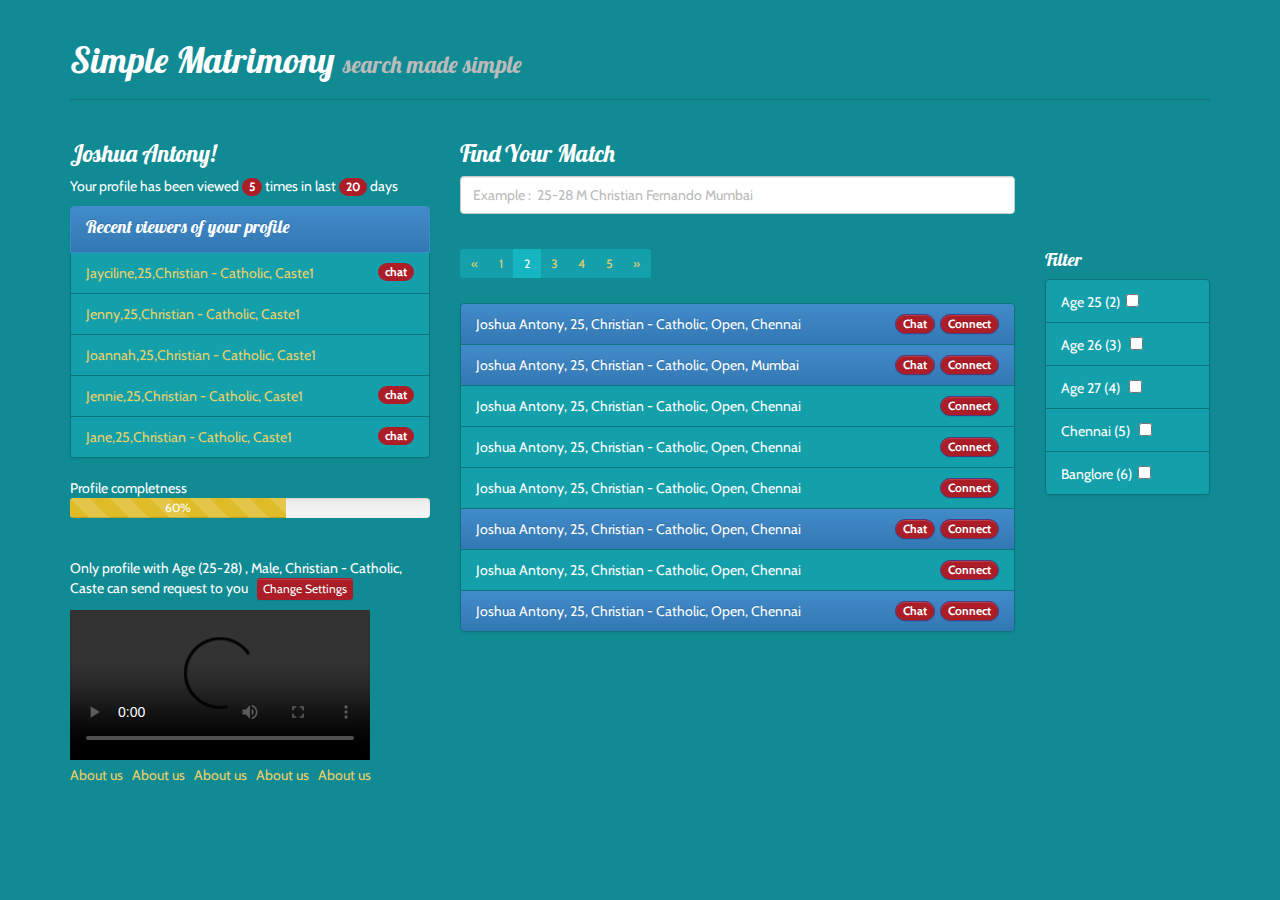
==== commit e1faffae: "Improved styling" ====
--- a/HTMLPage.html
+++ b/HTMLPage.html
@@ -11,14 +11,26 @@
         <link rel="stylesheet" href="css/sm.css"/>
     </head>
     <body>
+        <div id="fb-root"></div>
+        <script>(function(d, s, id) {
+          var js, fjs = d.getElementsByTagName(s)[0];
+          if (d.getElementById(id)) return;
+          js = d.createElement(s); js.id = id;
+          js.src = "//connect.facebook.net/en_US/sdk.js#xfbml=1&version=v2.0";
+          fjs.parentNode.insertBefore(js, fjs);
+        }(document, 'script', 'facebook-jssdk'));</script>
+
 
         <div id="page" class="container">
 
-            <header>
-                <h1>Simple Matrimony</h1>
-                <h5>where search made simple</h5>
+            <header class="page-header">
+                <h1>Simple Matrimony <small>search made simple</small></h1>
             </header>
-
+            
+            <dialog id="dialog" style="display: none">
+              <p>Hi, I'm a dialog!</p>
+              <button id="close">Okay</button>
+            </dialog>
             <div id="changeSettingsPopup" style="display: none">
                 <table>
                 <tr><td><label>Age Preference</label> </td><td><input type="text" name="agePreference" value="25"/></td></tr>
@@ -26,29 +38,42 @@
                 <tr><td><label>Religion</label> </td><td><input type="text" name="religion" value="25"/></td></tr>                                
                 <tr><td><label>Caste</label> </td><td><input type="text" name="caste" value="25"/></td></tr>
                 </table>
-                <input type="button" value="Update"/>
+                <a href="#"> Update </a>
             </div>
 
             <div class="row">
             <aside id="myprofile" class="col-md-4 ">
-                   Welcome Joshua Antony!
+                   <h3>Joshua Antony!</h3>
                    <div id="profileViewHistory">
                        <p class="viewedSummary">
-                       Your profile has been viewed <mark>5 times</mark> in last <mark>20 days</mark>
+                       Your profile has been viewed <span class="badge">5 </span> times in last <span class="badge">20 </span> days
                         </p>
-                       Members who viewed your profile
-                       <ul>
-                           <li><a href="">Ana,25,Christian - Catholic, Caste1</a></li>
-                           <li><a href="">Ana,25,Christian - Catholic, Caste1</a></li>
-                           <li><a href="">Ana,25,Christian - Catholic, Caste1</a></li>
-                           <li><a href="">Ana,25,Christian - Catholic, Caste1</a></li>
-                           <li><a href="">Ana,25,Christian - Catholic, Caste1</a></li>
-                       </ul>               
+                       
+                       <div class="list-group">
+                           <a href="" class="list-group-item active">
+                            <h4 class="list-group-item-heading">
+                                Recent viewers of your profile                                
+                            </h4>
+                            
+                           </a>
+                           <a href="" class="list-group-item">Jayciline,25,Christian - Catholic, Caste1 <span class="badge">chat</span></a>
+                           <a href="" class="list-group-item">Jenny,25,Christian - Catholic, Caste1</a>
+                           <a href="" class="list-group-item">Joannah,25,Christian - Catholic, Caste1</a>
+                           <a href="" class="list-group-item ">Jennie,25,Christian - Catholic, Caste1 <span class="badge">chat</span></a>
+                           <a href="" class="list-group-item ">Jane,25,Christian - Catholic, Caste1 <span class="badge">chat</span> </a>
+                       </div>               
                    </div>
                     
                     <div id="profileCompleteness">
-                        Your Profile is 60% complete
-                        <progress value="60" max="100"></progress> 
+                        Profile completness
+                        <div class="progress">
+                          <div class="progress-bar progress-bar-warning progress-bar-striped active" role="progressbar" aria-valuenow="60" aria-valuemin="0"
+                                aria-valuemax="100" style="width: 60%;">
+                            60%
+                          </div>
+                        </div>
+                        <!--<button type="button" class="btn btn-primary btn-xs">Update</button>-->
+                        <!--<progress value="60" max="100"></progress> -->
                     </div>    
                        <br/>
                     <div id="changeSettings">
@@ -59,47 +84,56 @@
                         <input type="button" value="Change Settings" class="btn btn-primary btn-xs"/>
                             </p>
                     </div>
-
+                                    
+                    <video id="sampleMovie" src="http://www.sesamestreet.org/videos#media/video_6a6c82e2-3d79-4c85-92dc-950e8eb5de0c" controls></video>
                     
             </aside>       
 
             <section id="content" class="col-md-6">
-                <div id="searchFormContainer">
-                      <form id="searchForm">
-                        <input type="text" name="searchTerm" class="searchTermBox"/>
-                        <input type="submit" name="submit" value="Find Your Match!" class="btn btn-primary"/>
-                      </form>
-                </div>
+                <h3>Find Your Match</h3>
+                <form role="form" >
+                    <div class="form-group">                     
+                        <input type="text" name="searchTerm" class="form-control" placeholder="Example :  25-28 M Christian Fernando Mumbai"/>                    
+                    </div>
+                    <!--<button class="btn btn-primary btn-sm">Search</button>-->                      
+                </form>
 
                 <div id="searchResult">
-                    <table class="table table-hover table-condensed">
-                    <tr class="success"><td>Joshua Antony, 25, Christian - Catholic, Open, Chennai </td><td><input type="button" class="btn btn-info btn-xs" name="getEmail" value="Get Email!"/></td></tr>
-                    <tr class="success"><td>Joshua Antony, 25, Christian - Catholic, Open, Mumbai </td><td><input type="button" class="btn btn-info btn-xs" name="getEmail" value="Get Email!"/></td></tr>
-                    <tr class="success"><td>Joshua Antony, 25, Christian - Catholic, Open, Chennai </td><td><input type="button" class="btn btn-info btn-xs" name="getEmail" value="Get Email!"/></td></tr>
-                    <tr class="success"><td>Joshua Antony, 25, Christian - Catholic, Open, Chennai </td><td><input type="button" class="btn btn-info btn-xs" name="getEmail" value="Get Email!"/></td></tr>
-                    <tr class="success"><td>Joshua Antony, 25, Christian - Catholic, Open, Chennai </td><td><input type="button" class="btn btn-info btn-xs" name="getEmail" value="Get Email!"/></td></tr>
-                    <tr class="success"><td>Joshua Antony, 25, Christian - Catholic, Open, Chennai </td><td><input type="button" class="btn btn-info btn-xs" name="getEmail" value="Get Email!"/></td></tr>
-                    <tr class="success"><td>Joshua Antony, 25, Christian - Catholic, Open, Chennai </td><td><input type="button" class="btn btn-info btn-xs" name="getEmail" value="Get Email!"/></td></tr>
-                    <tr class="success"><td>Joshua Antony, 25, Christian - Catholic, Open, Chennai </td><td><input type="button" class="btn btn-info btn-xs" name="getEmail" value="Get Email!"/></td></tr>
-                    <tr class="success"><td>Joshua Antony, 25, Christian - Catholic, Open, Chennai </td><td><input type="button" class="btn btn-info btn-xs" name="getEmail" value="Get Email!"/></td></tr>
-                    <tr class="success"><td>Joshua Antony, 25, Christian - Catholic, Open, Chennai </td><td><input type="button" class="btn btn-info btn-xs" name="getEmail" value="Get Email!"/></td></tr>
-                    <tr class="success"><td>Joshua Antony, 25, Christian - Catholic, Open, Chennai </td><td><input type="button" class="btn btn-info btn-xs" name="getEmail" value="Get Email!"/></td></tr>
-                    <tr class="success"><td>Joshua Antony, 25, Christian - Catholic, Open, Chennai </td><td><input type="button" class="btn btn-info btn-xs" name="getEmail" value="Get Email!"/></td></tr>
-                    <tr class="success"><td>Joshua Antony, 25, Christian - Catholic, Open, Chennai </td><td><input type="button" class="btn btn-info btn-xs" name="getEmail" value="Get Email!"/></td></tr>
-                    
-                    </table>    
+                    <ul class="pagination pagination-sm">
+                        <li><a href="#">&laquo;</a></li>
+                        <li><a href="#">1</a></li>
+                        <li class="active"><a href="#">2</a></li>
+                        <li><a href="#">3</a></li>
+                        <li><a href="#">4</a></li>
+                        <li><a href="#">5</a></li>
+                        <li><a href="#">&raquo;</a></li>
+                    </ul>
+
+                    <ul class="list-group">
+                    <li class="list-group-item active">Joshua Antony, 25, Christian - Catholic, Open, Chennai <button class="btn btn-info btn-xs badge">Connect </button><button class="btn btn-info btn-xs badge">Chat </button></li>
+                    <li class="list-group-item active">Joshua Antony, 25, Christian - Catholic, Open, Mumbai <button class="btn btn-info btn-xs badge">Connect </button><button class="btn btn-info btn-xs badge">Chat </button></li>
+                    <li class="list-group-item ">Joshua Antony, 25, Christian - Catholic, Open, Chennai <button class="btn btn-info btn-xs badge">Connect </button></li>
+                    <li class="list-group-item ">Joshua Antony, 25, Christian - Catholic, Open, Chennai <button class="btn btn-info btn-xs badge">Connect </button></li>
+                    <li class="list-group-item ">Joshua Antony, 25, Christian - Catholic, Open, Chennai <button class="btn btn-info btn-xs badge">Connect </button></li>
+                    <li class="list-group-item active">Joshua Antony, 25, Christian - Catholic, Open, Chennai <button class="btn btn-info btn-xs badge">Connect </button><button class="btn btn-info btn-xs badge">Chat </button></li>
+                    <li class="list-group-item ">Joshua Antony, 25, Christian - Catholic, Open, Chennai <button class="btn btn-info btn-xs badge">Connect </button></li>                    
+                    <li class="list-group-item active">Joshua Antony, 25, Christian - Catholic, Open, Chennai <button class="btn btn-info btn-xs badge">Connect </button><button class="btn btn-info btn-xs badge">Chat </button></li>                    
+                    </ul>    
                       
                 </div>
             </section>
-            <aside id="filterResult" class="col-md-2">
-                <b>Filter</b>
-                <table>
-                <tr><td class="ft">Age 25 (2)</td> <td><input type="checkbox" checked="checked"/></td></tr> 
-                <tr><td class="ft">Age 26 (3) </td> <td><input type="checkbox" checked="checked"/></td></tr>
-                <tr><td class="ft">Age 27 (4) </td> <td><input type="checkbox" checked="checked"/></td></tr>
-                <tr><td class="ft">Chennai (5) </td> <td><input type="checkbox" checked="checked"/></td></tr>
-                <tr><td class="ft">Banglore (6) </td> <td><input type="checkbox" checked="checked"/></td></tr>
-                </table>
+            <aside class="col-md-2">  
+                <div class="fb-like" style="margin-top: 130px; margin-bottom: 105px;" data-href="https://developers.facebook.com/docs/plugins/" data-layout="standard" data-action="like" data-show-faces="true" data-share="true"></div>              
+                <div>    
+                    <h4>Filter</h4>
+                    <ul class="list-group">
+                        <li class="list-group-item">Age 25 (2) &nbsp;<input type="checkbox" /></li> 
+                        <li class="list-group-item">Age 26 (3)  &nbsp; <input type="checkbox" /></li>
+                        <li class="list-group-item">Age 27 (4)  &nbsp; <input type="checkbox" /></li>
+                        <li class="list-group-item">Chennai (5)  &nbsp; <input type="checkbox" /></li>
+                        <li class="list-group-item">Banglore (6)  &nbsp;<input type="checkbox" /></li>
+                        </ul>
+                </div>                
             </aside>
             </div>
             <footer>
--- a/css/sm.css
+++ b/css/sm.css
@@ -1,11 +1,11 @@
 aside {
-    border: 1px solid black;
+    /* border: 1px solid black;*/
 }
 
 section {
-    border: 1px solid red;
+    /*border: 1px solid red;*/
 }
 
 footer {
-    border: 1px solid blue;
+    /*border: 1px solid blue;*/
 }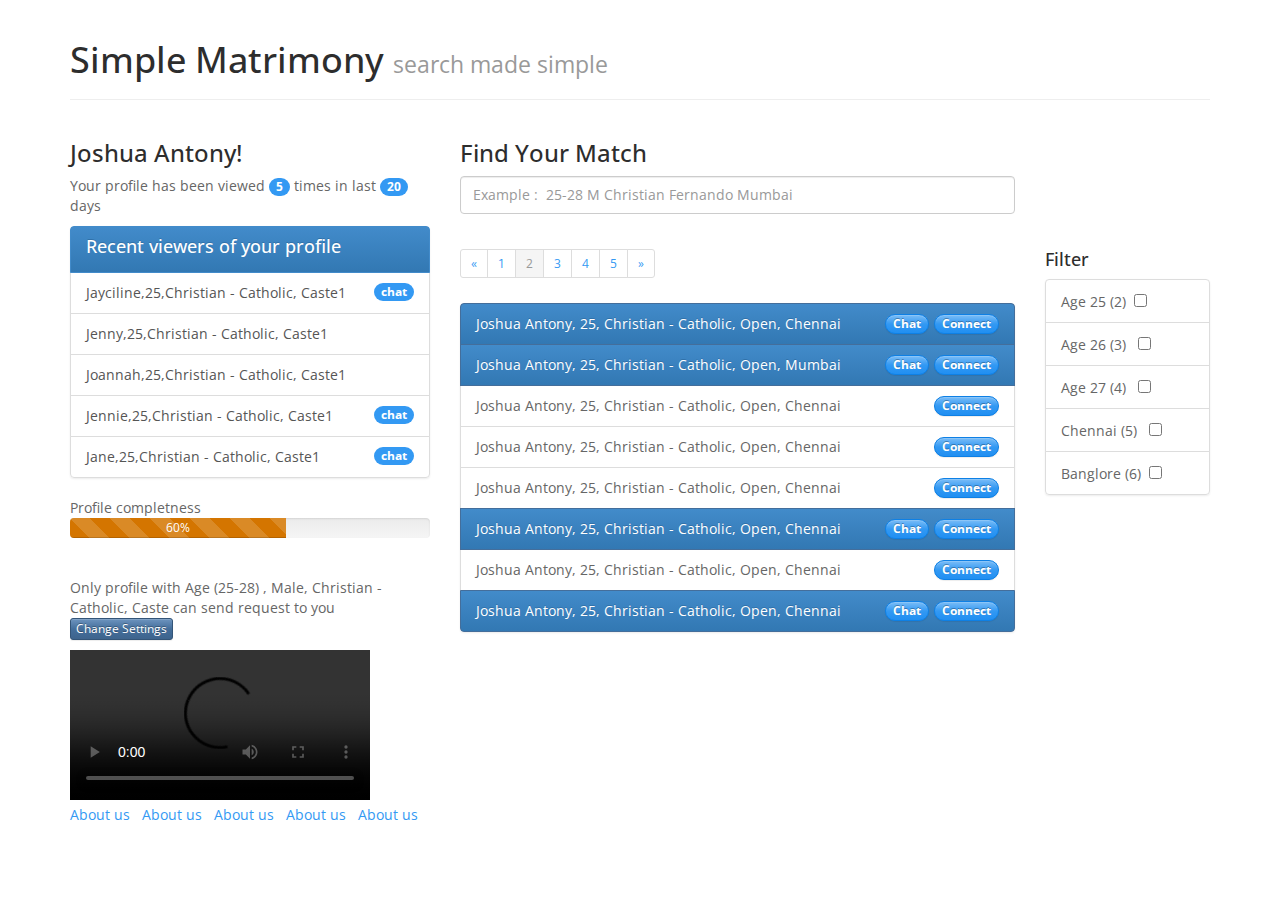
==== commit 1ecf5030: "Added additional styles" ====
--- a/HTMLPage.html
+++ b/HTMLPage.html
@@ -7,7 +7,7 @@
         <link rel="stylesheet" href="css/bootstrap.min.css"/>
         <link rel="stylesheet" href="css/bootstrap-theme.min.css"/>
         <!--<link rel="stylesheet" href="Stylesheet.css"/>-->
-        <link rel="stylesheet" href="css/amelia-min.css"/>
+        <link rel="stylesheet" href="css/spacelab-min.css"/>
         <link rel="stylesheet" href="css/sm.css"/>
     </head>
     <body>
--- a/css/spacelab-min.css
+++ b/css/spacelab-min.css
@@ -0,0 +1,7 @@
+@import url("//fonts.googleapis.com/css?family=Open+Sans:400italic,700italic,400,700");/*!
+ * bootswatch v3.2.0
+ * Homepage: http://bootswatch.com
+ * Copyright 2012-2014 Thomas Park
+ * Licensed under MIT
+ * Based on Bootstrap
+*//*! normalize.css v3.0.1 | MIT License | git.io/normalize */html{font-family:sans-serif;-ms-text-size-adjust:100%;-webkit-text-size-adjust:100%}body{margin:0}article,aside,details,figcaption,figure,footer,header,hgroup,main,nav,section,summary{display:block}audio,canvas,progress,video{display:inline-block;vertical-align:baseline}audio:not([controls]){display:none;height:0}[hidden],template{display:none}a{background:transparent}a:active,a:hover{outline:0}abbr[title]{border-bottom:1px dotted}b,strong{font-weight:bold}dfn{font-style:italic}h1{font-size:2em;margin:0.67em 0}mark{background:#ff0;color:#000}small{font-size:80%}sub,sup{font-size:75%;line-height:0;position:relative;vertical-align:baseline}sup{top:-0.5em}sub{bottom:-0.25em}img{border:0}svg:not(:root){overflow:hidden}figure{margin:1em 40px}hr{-moz-box-sizing:content-box;box-sizing:content-box;height:0}pre{overflow:auto}code,kbd,pre,samp{font-family:monospace, monospace;font-size:1em}button,input,optgroup,select,textarea{color:inherit;font:inherit;margin:0}button{overflow:visible}button,select{text-transform:none}button,html input[type="button"],input[type="reset"],input[type="submit"]{-webkit-appearance:button;cursor:pointer}button[disabled],html input[disabled]{cursor:default}button::-moz-focus-inner,input::-moz-focus-inner{border:0;padding:0}input{line-height:normal}input[type="checkbox"],input[type="radio"]{box-sizing:border-box;padding:0}input[type="number"]::-webkit-inner-spin-button,input[type="number"]::-webkit-outer-spin-button{height:auto}input[type="search"]{-webkit-appearance:textfield;-moz-box-sizing:content-box;-webkit-box-sizing:content-box;box-sizing:content-box}input[type="search"]::-webkit-search-cancel-button,input[type="search"]::-webkit-search-decoration{-webkit-appearance:none}fieldset{border:1px solid #c0c0c0;margin:0 2px;padding:0.35em 0.625em 0.75em}legend{border:0;padding:0}textarea{overflow:auto}optgroup{font-weight:bold}table{border-collapse:collapse;border-spacing:0}td,th{padding:0}@media print{*{text-shadow:none !important;color:#000 !important;background:transparent !important;box-shadow:none !important}a,a:visited{text-decoration:underline}a[href]:after{content:" (" attr(href) ")"}abbr[title]:after{content:" (" attr(title) ")"}a[href^="javascript:"]:after,a[href^="#"]:after{content:""}pre,blockquote{border:1px solid #999;page-break-inside:avoid}thead{display:table-header-group}tr,img{page-break-inside:avoid}img{max-width:100% !important}p,h2,h3{orphans:3;widows:3}h2,h3{page-break-after:avoid}select{background:#fff !important}.navbar{display:none}.table td,.table th{background-color:#fff !important}.btn>.caret,.dropup>.btn>.caret{border-top-color:#000 !important}.label{border:1px solid #000}.table{border-collapse:collapse !important}.table-bordered th,.table-bordered td{border:1px solid #ddd !important}}@font-face{font-family:'Glyphicons Halflings';src:url('../fonts/glyphicons-halflings-regular.eot');src:url('../fonts/glyphicons-halflings-regular.eot?#iefix') format('embedded-opentype'),url('../fonts/glyphicons-halflings-regular.woff') format('woff'),url('../fonts/glyphicons-halflings-regular.ttf') format('truetype'),url('../fonts/glyphicons-halflings-regular.svg#glyphicons_halflingsregular') format('svg')}.glyphicon{position:relative;top:1px;display:inline-block;font-family:'Glyphicons Halflings';font-style:normal;font-weight:normal;line-height:1;-webkit-font-smoothing:antialiased;-moz-osx-font-smoothing:grayscale}.glyphicon-asterisk:before{content:"\2a"}.glyphicon-plus:before{content:"\2b"}.glyphicon-euro:before{content:"\20ac"}.glyphicon-minus:before{content:"\2212"}.glyphicon-cloud:before{content:"\2601"}.glyphicon-envelope:before{content:"\2709"}.glyphicon-pencil:before{content:"\270f"}.glyphicon-glass:before{content:"\e001"}.glyphicon-music:before{content:"\e002"}.glyphicon-search:before{content:"\e003"}.glyphicon-heart:before{content:"\e005"}.glyphicon-star:before{content:"\e006"}.glyphicon-star-empty:before{content:"\e007"}.glyphicon-user:before{content:"\e008"}.glyphicon-film:before{content:"\e009"}.glyphicon-th-large:before{content:"\e010"}.glyphicon-th:before{content:"\e011"}.glyphicon-th-list:before{content:"\e012"}.glyphicon-ok:before{content:"\e013"}.glyphicon-remove:before{content:"\e014"}.glyphicon-zoom-in:before{content:"\e015"}.glyphicon-zoom-out:before{content:"\e016"}.glyphicon-off:before{content:"\e017"}.glyphicon-signal:before{content:"\e018"}.glyphicon-cog:before{content:"\e019"}.glyphicon-trash:before{content:"\e020"}.glyphicon-home:before{content:"\e021"}.glyphicon-file:before{content:"\e022"}.glyphicon-time:before{content:"\e023"}.glyphicon-road:before{content:"\e024"}.glyphicon-download-alt:before{content:"\e025"}.glyphicon-download:before{content:"\e026"}.glyphicon-upload:before{content:"\e027"}.glyphicon-inbox:before{content:"\e028"}.glyphicon-play-circle:before{content:"\e029"}.glyphicon-repeat:before{content:"\e030"}.glyphicon-refresh:before{content:"\e031"}.glyphicon-list-alt:before{content:"\e032"}.glyphicon-lock:before{content:"\e033"}.glyphicon-flag:before{content:"\e034"}.glyphicon-headphones:before{content:"\e035"}.glyphicon-volume-off:before{content:"\e036"}.glyphicon-volume-down:before{content:"\e037"}.glyphicon-volume-up:before{content:"\e038"}.glyphicon-qrcode:before{content:"\e039"}.glyphicon-barcode:before{content:"\e040"}.glyphicon-tag:before{content:"\e041"}.glyphicon-tags:before{content:"\e042"}.glyphicon-book:before{content:"\e043"}.glyphicon-bookmark:before{content:"\e044"}.glyphicon-print:before{content:"\e045"}.glyphicon-camera:before{content:"\e046"}.glyphicon-font:before{content:"\e047"}.glyphicon-bold:before{content:"\e048"}.glyphicon-italic:before{content:"\e049"}.glyphicon-text-height:before{content:"\e050"}.glyphicon-text-width:before{content:"\e051"}.glyphicon-align-left:before{content:"\e052"}.glyphicon-align-center:before{content:"\e053"}.glyphicon-align-right:before{content:"\e054"}.glyphicon-align-justify:before{content:"\e055"}.glyphicon-list:before{content:"\e056"}.glyphicon-indent-left:before{content:"\e057"}.glyphicon-indent-right:before{content:"\e058"}.glyphicon-facetime-video:before{content:"\e059"}.glyphicon-picture:before{content:"\e060"}.glyphicon-map-marker:before{content:"\e062"}.glyphicon-adjust:before{content:"\e063"}.glyphicon-tint:before{content:"\e064"}.glyphicon-edit:before{content:"\e065"}.glyphicon-share:before{content:"\e066"}.glyphicon-check:before{content:"\e067"}.glyphicon-move:before{content:"\e068"}.glyphicon-step-backward:before{content:"\e069"}.glyphicon-fast-backward:before{content:"\e070"}.glyphicon-backward:before{content:"\e071"}.glyphicon-play:before{content:"\e072"}.glyphicon-pause:before{content:"\e073"}.glyphicon-stop:before{content:"\e074"}.glyphicon-forward:before{content:"\e075"}.glyphicon-fast-forward:before{content:"\e076"}.glyphicon-step-forward:before{content:"\e077"}.glyphicon-eject:before{content:"\e078"}.glyphicon-chevron-left:before{content:"\e079"}.glyphicon-chevron-right:before{content:"\e080"}.glyphicon-plus-sign:before{content:"\e081"}.glyphicon-minus-sign:before{content:"\e082"}.glyphicon-remove-sign:before{content:"\e083"}.glyphicon-ok-sign:before{content:"\e084"}.glyphicon-question-sign:before{content:"\e085"}.glyphicon-info-sign:before{content:"\e086"}.glyphicon-screenshot:before{content:"\e087"}.glyphicon-remove-circle:before{content:"\e088"}.glyphicon-ok-circle:before{content:"\e089"}.glyphicon-ban-circle:before{content:"\e090"}.glyphicon-arrow-left:before{content:"\e091"}.glyphicon-arrow-right:before{content:"\e092"}.glyphicon-arrow-up:before{content:"\e093"}.glyphicon-arrow-down:before{content:"\e094"}.glyphicon-share-alt:before{content:"\e095"}.glyphicon-resize-full:before{content:"\e096"}.glyphicon-resize-small:before{content:"\e097"}.glyphicon-exclamation-sign:before{content:"\e101"}.glyphicon-gift:before{content:"\e102"}.glyphicon-leaf:before{content:"\e103"}.glyphicon-fire:before{content:"\e104"}.glyphicon-eye-open:before{content:"\e105"}.glyphicon-eye-close:before{content:"\e106"}.glyphicon-warning-sign:before{content:"\e107"}.glyphicon-plane:before{content:"\e108"}.glyphicon-calendar:before{content:"\e109"}.glyphicon-random:before{content:"\e110"}.glyphicon-comment:before{content:"\e111"}.glyphicon-magnet:before{content:"\e112"}.glyphicon-chevron-up:before{content:"\e113"}.glyphicon-chevron-down:before{content:"\e114"}.glyphicon-retweet:before{content:"\e115"}.glyphicon-shopping-cart:before{content:"\e116"}.glyphicon-folder-close:before{content:"\e117"}.glyphicon-folder-open:before{content:"\e118"}.glyphicon-resize-vertical:before{content:"\e119"}.glyphicon-resize-horizontal:before{content:"\e120"}.glyphicon-hdd:before{content:"\e121"}.glyphicon-bullhorn:before{content:"\e122"}.glyphicon-bell:before{content:"\e123"}.glyphicon-certificate:before{content:"\e124"}.glyphicon-thumbs-up:before{content:"\e125"}.glyphicon-thumbs-down:before{content:"\e126"}.glyphicon-hand-right:before{content:"\e127"}.glyphicon-hand-left:before{content:"\e128"}.glyphicon-hand-up:before{content:"\e129"}.glyphicon-hand-down:before{content:"\e130"}.glyphicon-circle-arrow-right:before{content:"\e131"}.glyphicon-circle-arrow-left:before{content:"\e132"}.glyphicon-circle-arrow-up:before{content:"\e133"}.glyphicon-circle-arrow-down:before{content:"\e134"}.glyphicon-globe:before{content:"\e135"}.glyphicon-wrench:before{content:"\e136"}.glyphicon-tasks:before{content:"\e137"}.glyphicon-filter:before{content:"\e138"}.glyphicon-briefcase:before{content:"\e139"}.glyphicon-fullscreen:before{content:"\e140"}.glyphicon-dashboard:before{content:"\e141"}.glyphicon-paperclip:before{content:"\e142"}.glyphicon-heart-empty:before{content:"\e143"}.glyphicon-link:before{content:"\e144"}.glyphicon-phone:before{content:"\e145"}.glyphicon-pushpin:before{content:"\e146"}.glyphicon-usd:before{content:"\e148"}.glyphicon-gbp:before{content:"\e149"}.glyphicon-sort:before{content:"\e150"}.glyphicon-sort-by-alphabet:before{content:"\e151"}.glyphicon-sort-by-alphabet-alt:before{content:"\e152"}.glyphicon-sort-by-order:before{content:"\e153"}.glyphicon-sort-by-order-alt:before{content:"\e154"}.glyphicon-sort-by-attributes:before{content:"\e155"}.glyphicon-sort-by-attributes-alt:before{content:"\e156"}.glyphicon-unchecked:before{content:"\e157"}.glyphicon-expand:before{content:"\e158"}.glyphicon-collapse-down:before{content:"\e159"}.glyphicon-collapse-up:before{content:"\e160"}.glyphicon-log-in:before{content:"\e161"}.glyphicon-flash:before{content:"\e162"}.glyphicon-log-out:before{content:"\e163"}.glyphicon-new-window:before{content:"\e164"}.glyphicon-record:before{content:"\e165"}.glyphicon-save:before{content:"\e166"}.glyphicon-open:before{content:"\e167"}.glyphicon-saved:before{content:"\e168"}.glyphicon-import:before{content:"\e169"}.glyphicon-export:before{content:"\e170"}.glyphicon-send:before{content:"\e171"}.glyphicon-floppy-disk:before{content:"\e172"}.glyphicon-floppy-saved:before{content:"\e173"}.glyphicon-floppy-remove:before{content:"\e174"}.glyphicon-floppy-save:before{content:"\e175"}.glyphicon-floppy-open:before{content:"\e176"}.glyphicon-credit-card:before{content:"\e177"}.glyphicon-transfer:before{content:"\e178"}.glyphicon-cutlery:before{content:"\e179"}.glyphicon-header:before{content:"\e180"}.glyphicon-compressed:before{content:"\e181"}.glyphicon-earphone:before{content:"\e182"}.glyphicon-phone-alt:before{content:"\e183"}.glyphicon-tower:before{content:"\e184"}.glyphicon-stats:before{content:"\e185"}.glyphicon-sd-video:before{content:"\e186"}.glyphicon-hd-video:before{content:"\e187"}.glyphicon-subtitles:before{content:"\e188"}.glyphicon-sound-stereo:before{content:"\e189"}.glyphicon-sound-dolby:before{content:"\e190"}.glyphicon-sound-5-1:before{content:"\e191"}.glyphicon-sound-6-1:before{content:"\e192"}.glyphicon-sound-7-1:before{content:"\e193"}.glyphicon-copyright-mark:before{content:"\e194"}.glyphicon-registration-mark:before{content:"\e195"}.glyphicon-cloud-download:before{content:"\e197"}.glyphicon-cloud-upload:before{content:"\e198"}.glyphicon-tree-conifer:before{content:"\e199"}.glyphicon-tree-deciduous:before{content:"\e200"}*{-webkit-box-sizing:border-box;-moz-box-sizing:border-box;box-sizing:border-box}*:before,*:after{-webkit-box-sizing:border-box;-moz-box-sizing:border-box;box-sizing:border-box}html{font-size:10px;-webkit-tap-highlight-color:rgba(0,0,0,0)}body{font-family:"Open Sans","Helvetica Neue",Helvetica,Arial,sans-serif;font-size:14px;line-height:1.42857143;color:#666666;background-color:#ffffff}input,button,select,textarea{font-family:inherit;font-size:inherit;line-height:inherit}a{color:#3399f3;text-decoration:none}a:hover,a:focus{color:#3399f3;text-decoration:underline}a:focus{outline:thin dotted;outline:5px auto -webkit-focus-ring-color;outline-offset:-2px}figure{margin:0}img{vertical-align:middle}.img-responsive,.thumbnail>img,.thumbnail a>img,.carousel-inner>.item>img,.carousel-inner>.item>a>img{display:block;width:100% \9;max-width:100%;height:auto}.img-rounded{border-radius:6px}.img-thumbnail{padding:4px;line-height:1.42857143;background-color:#ffffff;border:1px solid #dddddd;border-radius:4px;-webkit-transition:all .2s ease-in-out;-o-transition:all .2s ease-in-out;transition:all .2s ease-in-out;display:inline-block;width:100% \9;max-width:100%;height:auto}.img-circle{border-radius:50%}hr{margin-top:20px;margin-bottom:20px;border:0;border-top:1px solid #eeeeee}.sr-only{position:absolute;width:1px;height:1px;margin:-1px;padding:0;overflow:hidden;clip:rect(0, 0, 0, 0);border:0}.sr-only-focusable:active,.sr-only-focusable:focus{position:static;width:auto;height:auto;margin:0;overflow:visible;clip:auto}h1,h2,h3,h4,h5,h6,.h1,.h2,.h3,.h4,.h5,.h6{font-family:"Open Sans","Helvetica Neue",Helvetica,Arial,sans-serif;font-weight:500;line-height:1.1;color:#2d2d2d}h1 small,h2 small,h3 small,h4 small,h5 small,h6 small,.h1 small,.h2 small,.h3 small,.h4 small,.h5 small,.h6 small,h1 .small,h2 .small,h3 .small,h4 .small,h5 .small,h6 .small,.h1 .small,.h2 .small,.h3 .small,.h4 .small,.h5 .small,.h6 .small{font-weight:normal;line-height:1;color:#999999}h1,.h1,h2,.h2,h3,.h3{margin-top:20px;margin-bottom:10px}h1 small,.h1 small,h2 small,.h2 small,h3 small,.h3 small,h1 .small,.h1 .small,h2 .small,.h2 .small,h3 .small,.h3 .small{font-size:65%}h4,.h4,h5,.h5,h6,.h6{margin-top:10px;margin-bottom:10px}h4 small,.h4 small,h5 small,.h5 small,h6 small,.h6 small,h4 .small,.h4 .small,h5 .small,.h5 .small,h6 .small,.h6 .small{font-size:75%}h1,.h1{font-size:36px}h2,.h2{font-size:30px}h3,.h3{font-size:24px}h4,.h4{font-size:18px}h5,.h5{font-size:14px}h6,.h6{font-size:12px}p{margin:0 0 10px}.lead{margin-bottom:20px;font-size:16px;font-weight:300;line-height:1.4}@media (min-width:768px){.lead{font-size:21px}}small,.small{font-size:85%}cite{font-style:normal}mark,.mark{background-color:#fcf8e3;padding:.2em}.text-left{text-align:left}.text-right{text-align:right}.text-center{text-align:center}.text-justify{text-align:justify}.text-nowrap{white-space:nowrap}.text-lowercase{text-transform:lowercase}.text-uppercase{text-transform:uppercase}.text-capitalize{text-transform:capitalize}.text-muted{color:#999999}.text-primary{color:#446e9b}a.text-primary:hover{color:#345578}.text-success{color:#468847}a.text-success:hover{color:#356635}.text-info{color:#3a87ad}a.text-info:hover{color:#2d6987}.text-warning{color:#c09853}a.text-warning:hover{color:#a47e3c}.text-danger{color:#b94a48}a.text-danger:hover{color:#953b39}.bg-primary{color:#fff;background-color:#446e9b}a.bg-primary:hover{background-color:#345578}.bg-success{background-color:#dff0d8}a.bg-success:hover{background-color:#c1e2b3}.bg-info{background-color:#d9edf7}a.bg-info:hover{background-color:#afd9ee}.bg-warning{background-color:#fcf8e3}a.bg-warning:hover{background-color:#f7ecb5}.bg-danger{background-color:#f2dede}a.bg-danger:hover{background-color:#e4b9b9}.page-header{padding-bottom:9px;margin:40px 0 20px;border-bottom:1px solid #eeeeee}ul,ol{margin-top:0;margin-bottom:10px}ul ul,ol ul,ul ol,ol ol{margin-bottom:0}.list-unstyled{padding-left:0;list-style:none}.list-inline{padding-left:0;list-style:none;margin-left:-5px}.list-inline>li{display:inline-block;padding-left:5px;padding-right:5px}dl{margin-top:0;margin-bottom:20px}dt,dd{line-height:1.42857143}dt{font-weight:bold}dd{margin-left:0}@media (min-width:768px){.dl-horizontal dt{float:left;width:160px;clear:left;text-align:right;overflow:hidden;text-overflow:ellipsis;white-space:nowrap}.dl-horizontal dd{margin-left:180px}}abbr[title],abbr[data-original-title]{cursor:help;border-bottom:1px dotted #999999}.initialism{font-size:90%;text-transform:uppercase}blockquote{padding:10px 20px;margin:0 0 20px;font-size:17.5px;border-left:5px solid #eeeeee}blockquote p:last-child,blockquote ul:last-child,blockquote ol:last-child{margin-bottom:0}blockquote footer,blockquote small,blockquote .small{display:block;font-size:80%;line-height:1.42857143;color:#999999}blockquote footer:before,blockquote small:before,blockquote .small:before{content:'\2014 \00A0'}.blockquote-reverse,blockquote.pull-right{padding-right:15px;padding-left:0;border-right:5px solid #eeeeee;border-left:0;text-align:right}.blockquote-reverse footer:before,blockquote.pull-right footer:before,.blockquote-reverse small:before,blockquote.pull-right small:before,.blockquote-reverse .small:before,blockquote.pull-right .small:before{content:''}.blockquote-reverse footer:after,blockquote.pull-right footer:after,.blockquote-reverse small:after,blockquote.pull-right small:after,.blockquote-reverse .small:after,blockquote.pull-right .small:after{content:'\00A0 \2014'}blockquote:before,blockquote:after{content:""}address{margin-bottom:20px;font-style:normal;line-height:1.42857143}code,kbd,pre,samp{font-family:Menlo,Monaco,Consolas,"Courier New",monospace}code{padding:2px 4px;font-size:90%;color:#c7254e;background-color:#f9f2f4;border-radius:4px}kbd{padding:2px 4px;font-size:90%;color:#ffffff;background-color:#333333;border-radius:3px;box-shadow:inset 0 -1px 0 rgba(0,0,0,0.25)}kbd kbd{padding:0;font-size:100%;box-shadow:none}pre{display:block;padding:9.5px;margin:0 0 10px;font-size:13px;line-height:1.42857143;word-break:break-all;word-wrap:break-word;color:#333333;background-color:#f5f5f5;border:1px solid #cccccc;border-radius:4px}pre code{padding:0;font-size:inherit;color:inherit;white-space:pre-wrap;background-color:transparent;border-radius:0}.pre-scrollable{max-height:340px;overflow-y:scroll}.container{margin-right:auto;margin-left:auto;padding-left:15px;padding-right:15px}@media (min-width:768px){.container{width:750px}}@media (min-width:992px){.container{width:970px}}@media (min-width:1200px){.container{width:1170px}}.container-fluid{margin-right:auto;margin-left:auto;padding-left:15px;padding-right:15px}.row{margin-left:-15px;margin-right:-15px}.col-xs-1,.col-sm-1,.col-md-1,.col-lg-1,.col-xs-2,.col-sm-2,.col-md-2,.col-lg-2,.col-xs-3,.col-sm-3,.col-md-3,.col-lg-3,.col-xs-4,.col-sm-4,.col-md-4,.col-lg-4,.col-xs-5,.col-sm-5,.col-md-5,.col-lg-5,.col-xs-6,.col-sm-6,.col-md-6,.col-lg-6,.col-xs-7,.col-sm-7,.col-md-7,.col-lg-7,.col-xs-8,.col-sm-8,.col-md-8,.col-lg-8,.col-xs-9,.col-sm-9,.col-md-9,.col-lg-9,.col-xs-10,.col-sm-10,.col-md-10,.col-lg-10,.col-xs-11,.col-sm-11,.col-md-11,.col-lg-11,.col-xs-12,.col-sm-12,.col-md-12,.col-lg-12{position:relative;min-height:1px;padding-left:15px;padding-right:15px}.col-xs-1,.col-xs-2,.col-xs-3,.col-xs-4,.col-xs-5,.col-xs-6,.col-xs-7,.col-xs-8,.col-xs-9,.col-xs-10,.col-xs-11,.col-xs-12{float:left}.col-xs-12{width:100%}.col-xs-11{width:91.66666667%}.col-xs-10{width:83.33333333%}.col-xs-9{width:75%}.col-xs-8{width:66.66666667%}.col-xs-7{width:58.33333333%}.col-xs-6{width:50%}.col-xs-5{width:41.66666667%}.col-xs-4{width:33.33333333%}.col-xs-3{width:25%}.col-xs-2{width:16.66666667%}.col-xs-1{width:8.33333333%}.col-xs-pull-12{right:100%}.col-xs-pull-11{right:91.66666667%}.col-xs-pull-10{right:83.33333333%}.col-xs-pull-9{right:75%}.col-xs-pull-8{right:66.66666667%}.col-xs-pull-7{right:58.33333333%}.col-xs-pull-6{right:50%}.col-xs-pull-5{right:41.66666667%}.col-xs-pull-4{right:33.33333333%}.col-xs-pull-3{right:25%}.col-xs-pull-2{right:16.66666667%}.col-xs-pull-1{right:8.33333333%}.col-xs-pull-0{right:auto}.col-xs-push-12{left:100%}.col-xs-push-11{left:91.66666667%}.col-xs-push-10{left:83.33333333%}.col-xs-push-9{left:75%}.col-xs-push-8{left:66.66666667%}.col-xs-push-7{left:58.33333333%}.col-xs-push-6{left:50%}.col-xs-push-5{left:41.66666667%}.col-xs-push-4{left:33.33333333%}.col-xs-push-3{left:25%}.col-xs-push-2{left:16.66666667%}.col-xs-push-1{left:8.33333333%}.col-xs-push-0{left:auto}.col-xs-offset-12{margin-left:100%}.col-xs-offset-11{margin-left:91.66666667%}.col-xs-offset-10{margin-left:83.33333333%}.col-xs-offset-9{margin-left:75%}.col-xs-offset-8{margin-left:66.66666667%}.col-xs-offset-7{margin-left:58.33333333%}.col-xs-offset-6{margin-left:50%}.col-xs-offset-5{margin-left:41.66666667%}.col-xs-offset-4{margin-left:33.33333333%}.col-xs-offset-3{margin-left:25%}.col-xs-offset-2{margin-left:16.66666667%}.col-xs-offset-1{margin-left:8.33333333%}.col-xs-offset-0{margin-left:0%}@media (min-width:768px){.col-sm-1,.col-sm-2,.col-sm-3,.col-sm-4,.col-sm-5,.col-sm-6,.col-sm-7,.col-sm-8,.col-sm-9,.col-sm-10,.col-sm-11,.col-sm-12{float:left}.col-sm-12{width:100%}.col-sm-11{width:91.66666667%}.col-sm-10{width:83.33333333%}.col-sm-9{width:75%}.col-sm-8{width:66.66666667%}.col-sm-7{width:58.33333333%}.col-sm-6{width:50%}.col-sm-5{width:41.66666667%}.col-sm-4{width:33.33333333%}.col-sm-3{width:25%}.col-sm-2{width:16.66666667%}.col-sm-1{width:8.33333333%}.col-sm-pull-12{right:100%}.col-sm-pull-11{right:91.66666667%}.col-sm-pull-10{right:83.33333333%}.col-sm-pull-9{right:75%}.col-sm-pull-8{right:66.66666667%}.col-sm-pull-7{right:58.33333333%}.col-sm-pull-6{right:50%}.col-sm-pull-5{right:41.66666667%}.col-sm-pull-4{right:33.33333333%}.col-sm-pull-3{right:25%}.col-sm-pull-2{right:16.66666667%}.col-sm-pull-1{right:8.33333333%}.col-sm-pull-0{right:auto}.col-sm-push-12{left:100%}.col-sm-push-11{left:91.66666667%}.col-sm-push-10{left:83.33333333%}.col-sm-push-9{left:75%}.col-sm-push-8{left:66.66666667%}.col-sm-push-7{left:58.33333333%}.col-sm-push-6{left:50%}.col-sm-push-5{left:41.66666667%}.col-sm-push-4{left:33.33333333%}.col-sm-push-3{left:25%}.col-sm-push-2{left:16.66666667%}.col-sm-push-1{left:8.33333333%}.col-sm-push-0{left:auto}.col-sm-offset-12{margin-left:100%}.col-sm-offset-11{margin-left:91.66666667%}.col-sm-offset-10{margin-left:83.33333333%}.col-sm-offset-9{margin-left:75%}.col-sm-offset-8{margin-left:66.66666667%}.col-sm-offset-7{margin-left:58.33333333%}.col-sm-offset-6{margin-left:50%}.col-sm-offset-5{margin-left:41.66666667%}.col-sm-offset-4{margin-left:33.33333333%}.col-sm-offset-3{margin-left:25%}.col-sm-offset-2{margin-left:16.66666667%}.col-sm-offset-1{margin-left:8.33333333%}.col-sm-offset-0{margin-left:0%}}@media (min-width:992px){.col-md-1,.col-md-2,.col-md-3,.col-md-4,.col-md-5,.col-md-6,.col-md-7,.col-md-8,.col-md-9,.col-md-10,.col-md-11,.col-md-12{float:left}.col-md-12{width:100%}.col-md-11{width:91.66666667%}.col-md-10{width:83.33333333%}.col-md-9{width:75%}.col-md-8{width:66.66666667%}.col-md-7{width:58.33333333%}.col-md-6{width:50%}.col-md-5{width:41.66666667%}.col-md-4{width:33.33333333%}.col-md-3{width:25%}.col-md-2{width:16.66666667%}.col-md-1{width:8.33333333%}.col-md-pull-12{right:100%}.col-md-pull-11{right:91.66666667%}.col-md-pull-10{right:83.33333333%}.col-md-pull-9{right:75%}.col-md-pull-8{right:66.66666667%}.col-md-pull-7{right:58.33333333%}.col-md-pull-6{right:50%}.col-md-pull-5{right:41.66666667%}.col-md-pull-4{right:33.33333333%}.col-md-pull-3{right:25%}.col-md-pull-2{right:16.66666667%}.col-md-pull-1{right:8.33333333%}.col-md-pull-0{right:auto}.col-md-push-12{left:100%}.col-md-push-11{left:91.66666667%}.col-md-push-10{left:83.33333333%}.col-md-push-9{left:75%}.col-md-push-8{left:66.66666667%}.col-md-push-7{left:58.33333333%}.col-md-push-6{left:50%}.col-md-push-5{left:41.66666667%}.col-md-push-4{left:33.33333333%}.col-md-push-3{left:25%}.col-md-push-2{left:16.66666667%}.col-md-push-1{left:8.33333333%}.col-md-push-0{left:auto}.col-md-offset-12{margin-left:100%}.col-md-offset-11{margin-left:91.66666667%}.col-md-offset-10{margin-left:83.33333333%}.col-md-offset-9{margin-left:75%}.col-md-offset-8{margin-left:66.66666667%}.col-md-offset-7{margin-left:58.33333333%}.col-md-offset-6{margin-left:50%}.col-md-offset-5{margin-left:41.66666667%}.col-md-offset-4{margin-left:33.33333333%}.col-md-offset-3{margin-left:25%}.col-md-offset-2{margin-left:16.66666667%}.col-md-offset-1{margin-left:8.33333333%}.col-md-offset-0{margin-left:0%}}@media (min-width:1200px){.col-lg-1,.col-lg-2,.col-lg-3,.col-lg-4,.col-lg-5,.col-lg-6,.col-lg-7,.col-lg-8,.col-lg-9,.col-lg-10,.col-lg-11,.col-lg-12{float:left}.col-lg-12{width:100%}.col-lg-11{width:91.66666667%}.col-lg-10{width:83.33333333%}.col-lg-9{width:75%}.col-lg-8{width:66.66666667%}.col-lg-7{width:58.33333333%}.col-lg-6{width:50%}.col-lg-5{width:41.66666667%}.col-lg-4{width:33.33333333%}.col-lg-3{width:25%}.col-lg-2{width:16.66666667%}.col-lg-1{width:8.33333333%}.col-lg-pull-12{right:100%}.col-lg-pull-11{right:91.66666667%}.col-lg-pull-10{right:83.33333333%}.col-lg-pull-9{right:75%}.col-lg-pull-8{right:66.66666667%}.col-lg-pull-7{right:58.33333333%}.col-lg-pull-6{right:50%}.col-lg-pull-5{right:41.66666667%}.col-lg-pull-4{right:33.33333333%}.col-lg-pull-3{right:25%}.col-lg-pull-2{right:16.66666667%}.col-lg-pull-1{right:8.33333333%}.col-lg-pull-0{right:auto}.col-lg-push-12{left:100%}.col-lg-push-11{left:91.66666667%}.col-lg-push-10{left:83.33333333%}.col-lg-push-9{left:75%}.col-lg-push-8{left:66.66666667%}.col-lg-push-7{left:58.33333333%}.col-lg-push-6{left:50%}.col-lg-push-5{left:41.66666667%}.col-lg-push-4{left:33.33333333%}.col-lg-push-3{left:25%}.col-lg-push-2{left:16.66666667%}.col-lg-push-1{left:8.33333333%}.col-lg-push-0{left:auto}.col-lg-offset-12{margin-left:100%}.col-lg-offset-11{margin-left:91.66666667%}.col-lg-offset-10{margin-left:83.33333333%}.col-lg-offset-9{margin-left:75%}.col-lg-offset-8{margin-left:66.66666667%}.col-lg-offset-7{margin-left:58.33333333%}.col-lg-offset-6{margin-left:50%}.col-lg-offset-5{margin-left:41.66666667%}.col-lg-offset-4{margin-left:33.33333333%}.col-lg-offset-3{margin-left:25%}.col-lg-offset-2{margin-left:16.66666667%}.col-lg-offset-1{margin-left:8.33333333%}.col-lg-offset-0{margin-left:0%}}table{background-color:transparent}th{text-align:left}.table{width:100%;max-width:100%;margin-bottom:20px}.table>thead>tr>th,.table>tbody>tr>th,.table>tfoot>tr>th,.table>thead>tr>td,.table>tbody>tr>td,.table>tfoot>tr>td{padding:8px;line-height:1.42857143;vertical-align:top;border-top:1px solid #dddddd}.table>thead>tr>th{vertical-align:bottom;border-bottom:2px solid #dddddd}.table>caption+thead>tr:first-child>th,.table>colgroup+thead>tr:first-child>th,.table>thead:first-child>tr:first-child>th,.table>caption+thead>tr:first-child>td,.table>colgroup+thead>tr:first-child>td,.table>thead:first-child>tr:first-child>td{border-top:0}.table>tbody+tbody{border-top:2px solid #dddddd}.table .table{background-color:#ffffff}.table-condensed>thead>tr>th,.table-condensed>tbody>tr>th,.table-condensed>tfoot>tr>th,.table-condensed>thead>tr>td,.table-condensed>tbody>tr>td,.table-condensed>tfoot>tr>td{padding:5px}.table-bordered{border:1px solid #dddddd}.table-bordered>thead>tr>th,.table-bordered>tbody>tr>th,.table-bordered>tfoot>tr>th,.table-bordered>thead>tr>td,.table-bordered>tbody>tr>td,.table-bordered>tfoot>tr>td{border:1px solid #dddddd}.table-bordered>thead>tr>th,.table-bordered>thead>tr>td{border-bottom-width:2px}.table-striped>tbody>tr:nth-child(odd)>td,.table-striped>tbody>tr:nth-child(odd)>th{background-color:#f9f9f9}.table-hover>tbody>tr:hover>td,.table-hover>tbody>tr:hover>th{background-color:#f5f5f5}table col[class*="col-"]{position:static;float:none;display:table-column}table td[class*="col-"],table th[class*="col-"]{position:static;float:none;display:table-cell}.table>thead>tr>td.active,.table>tbody>tr>td.active,.table>tfoot>tr>td.active,.table>thead>tr>th.active,.table>tbody>tr>th.active,.table>tfoot>tr>th.active,.table>thead>tr.active>td,.table>tbody>tr.active>td,.table>tfoot>tr.active>td,.table>thead>tr.active>th,.table>tbody>tr.active>th,.table>tfoot>tr.active>th{background-color:#f5f5f5}.table-hover>tbody>tr>td.active:hover,.table-hover>tbody>tr>th.active:hover,.table-hover>tbody>tr.active:hover>td,.table-hover>tbody>tr:hover>.active,.table-hover>tbody>tr.active:hover>th{background-color:#e8e8e8}.table>thead>tr>td.success,.table>tbody>tr>td.success,.table>tfoot>tr>td.success,.table>thead>tr>th.success,.table>tbody>tr>th.success,.table>tfoot>tr>th.success,.table>thead>tr.success>td,.table>tbody>tr.success>td,.table>tfoot>tr.success>td,.table>thead>tr.success>th,.table>tbody>tr.success>th,.table>tfoot>tr.success>th{background-color:#dff0d8}.table-hover>tbody>tr>td.success:hover,.table-hover>tbody>tr>th.success:hover,.table-hover>tbody>tr.success:hover>td,.table-hover>tbody>tr:hover>.success,.table-hover>tbody>tr.success:hover>th{background-color:#d0e9c6}.table>thead>tr>td.info,.table>tbody>tr>td.info,.table>tfoot>tr>td.info,.table>thead>tr>th.info,.table>tbody>tr>th.info,.table>tfoot>tr>th.info,.table>thead>tr.info>td,.table>tbody>tr.info>td,.table>tfoot>tr.info>td,.table>thead>tr.info>th,.table>tbody>tr.info>th,.table>tfoot>tr.info>th{background-color:#d9edf7}.table-hover>tbody>tr>td.info:hover,.table-hover>tbody>tr>th.info:hover,.table-hover>tbody>tr.info:hover>td,.table-hover>tbody>tr:hover>.info,.table-hover>tbody>tr.info:hover>th{background-color:#c4e3f3}.table>thead>tr>td.warning,.table>tbody>tr>td.warning,.table>tfoot>tr>td.warning,.table>thead>tr>th.warning,.table>tbody>tr>th.warning,.table>tfoot>tr>th.warning,.table>thead>tr.warning>td,.table>tbody>tr.warning>td,.table>tfoot>tr.warning>td,.table>thead>tr.warning>th,.table>tbody>tr.warning>th,.table>tfoot>tr.warning>th{background-color:#fcf8e3}.table-hover>tbody>tr>td.warning:hover,.table-hover>tbody>tr>th.warning:hover,.table-hover>tbody>tr.warning:hover>td,.table-hover>tbody>tr:hover>.warning,.table-hover>tbody>tr.warning:hover>th{background-color:#faf2cc}.table>thead>tr>td.danger,.table>tbody>tr>td.danger,.table>tfoot>tr>td.danger,.table>thead>tr>th.danger,.table>tbody>tr>th.danger,.table>tfoot>tr>th.danger,.table>thead>tr.danger>td,.table>tbody>tr.danger>td,.table>tfoot>tr.danger>td,.table>thead>tr.danger>th,.table>tbody>tr.danger>th,.table>tfoot>tr.danger>th{background-color:#f2dede}.table-hover>tbody>tr>td.danger:hover,.table-hover>tbody>tr>th.danger:hover,.table-hover>tbody>tr.danger:hover>td,.table-hover>tbody>tr:hover>.danger,.table-hover>tbody>tr.danger:hover>th{background-color:#ebcccc}@media screen and (max-width:767px){.table-responsive{width:100%;margin-bottom:15px;overflow-y:hidden;overflow-x:auto;-ms-overflow-style:-ms-autohiding-scrollbar;border:1px solid #dddddd;-webkit-overflow-scrolling:touch}.table-responsive>.table{margin-bottom:0}.table-responsive>.table>thead>tr>th,.table-responsive>.table>tbody>tr>th,.table-responsive>.table>tfoot>tr>th,.table-responsive>.table>thead>tr>td,.table-responsive>.table>tbody>tr>td,.table-responsive>.table>tfoot>tr>td{white-space:nowrap}.table-responsive>.table-bordered{border:0}.table-responsive>.table-bordered>thead>tr>th:first-child,.table-responsive>.table-bordered>tbody>tr>th:first-child,.table-responsive>.table-bordered>tfoot>tr>th:first-child,.table-responsive>.table-bordered>thead>tr>td:first-child,.table-responsive>.table-bordered>tbody>tr>td:first-child,.table-responsive>.table-bordered>tfoot>tr>td:first-child{border-left:0}.table-responsive>.table-bordered>thead>tr>th:last-child,.table-responsive>.table-bordered>tbody>tr>th:last-child,.table-responsive>.table-bordered>tfoot>tr>th:last-child,.table-responsive>.table-bordered>thead>tr>td:last-child,.table-responsive>.table-bordered>tbody>tr>td:last-child,.table-responsive>.table-bordered>tfoot>tr>td:last-child{border-right:0}.table-responsive>.table-bordered>tbody>tr:last-child>th,.table-responsive>.table-bordered>tfoot>tr:last-child>th,.table-responsive>.table-bordered>tbody>tr:last-child>td,.table-responsive>.table-bordered>tfoot>tr:last-child>td{border-bottom:0}}fieldset{padding:0;margin:0;border:0;min-width:0}legend{display:block;width:100%;padding:0;margin-bottom:20px;font-size:21px;line-height:inherit;color:#666666;border:0;border-bottom:1px solid #e5e5e5}label{display:inline-block;max-width:100%;margin-bottom:5px;font-weight:bold}input[type="search"]{-webkit-box-sizing:border-box;-moz-box-sizing:border-box;box-sizing:border-box}input[type="radio"],input[type="checkbox"]{margin:4px 0 0;margin-top:1px \9;line-height:normal}input[type="file"]{display:block}input[type="range"]{display:block;width:100%}select[multiple],select[size]{height:auto}input[type="file"]:focus,input[type="radio"]:focus,input[type="checkbox"]:focus{outline:thin dotted;outline:5px auto -webkit-focus-ring-color;outline-offset:-2px}output{display:block;padding-top:9px;font-size:14px;line-height:1.42857143;color:#666666}.form-control{display:block;width:100%;height:38px;padding:8px 12px;font-size:14px;line-height:1.42857143;color:#666666;background-color:#ffffff;background-image:none;border:1px solid #cccccc;border-radius:4px;-webkit-box-shadow:inset 0 1px 1px rgba(0,0,0,0.075);box-shadow:inset 0 1px 1px rgba(0,0,0,0.075);-webkit-transition:border-color ease-in-out .15s,box-shadow ease-in-out .15s;-o-transition:border-color ease-in-out .15s,box-shadow ease-in-out .15s;transition:border-color ease-in-out .15s,box-shadow ease-in-out .15s}.form-control:focus{border-color:#66afe9;outline:0;-webkit-box-shadow:inset 0 1px 1px rgba(0,0,0,0.075),0 0 8px rgba(102,175,233,0.6);box-shadow:inset 0 1px 1px rgba(0,0,0,0.075),0 0 8px rgba(102,175,233,0.6)}.form-control::-moz-placeholder{color:#999999;opacity:1}.form-control:-ms-input-placeholder{color:#999999}.form-control::-webkit-input-placeholder{color:#999999}.form-control[disabled],.form-control[readonly],fieldset[disabled] .form-control{cursor:not-allowed;background-color:#eeeeee;opacity:1}textarea.form-control{height:auto}input[type="search"]{-webkit-appearance:none}input[type="date"],input[type="time"],input[type="datetime-local"],input[type="month"]{line-height:38px;line-height:1.42857143 \0}input[type="date"].input-sm,input[type="time"].input-sm,input[type="datetime-local"].input-sm,input[type="month"].input-sm{line-height:30px}input[type="date"].input-lg,input[type="time"].input-lg,input[type="datetime-local"].input-lg,input[type="month"].input-lg{line-height:54px}.form-group{margin-bottom:15px}.radio,.checkbox{position:relative;display:block;min-height:20px;margin-top:10px;margin-bottom:10px}.radio label,.checkbox label{padding-left:20px;margin-bottom:0;font-weight:normal;cursor:pointer}.radio input[type="radio"],.radio-inline input[type="radio"],.checkbox input[type="checkbox"],.checkbox-inline input[type="checkbox"]{position:absolute;margin-left:-20px;margin-top:4px \9}.radio+.radio,.checkbox+.checkbox{margin-top:-5px}.radio-inline,.checkbox-inline{display:inline-block;padding-left:20px;margin-bottom:0;vertical-align:middle;font-weight:normal;cursor:pointer}.radio-inline+.radio-inline,.checkbox-inline+.checkbox-inline{margin-top:0;margin-left:10px}input[type="radio"][disabled],input[type="checkbox"][disabled],input[type="radio"].disabled,input[type="checkbox"].disabled,fieldset[disabled] input[type="radio"],fieldset[disabled] input[type="checkbox"]{cursor:not-allowed}.radio-inline.disabled,.checkbox-inline.disabled,fieldset[disabled] .radio-inline,fieldset[disabled] .checkbox-inline{cursor:not-allowed}.radio.disabled label,.checkbox.disabled label,fieldset[disabled] .radio label,fieldset[disabled] .checkbox label{cursor:not-allowed}.form-control-static{padding-top:9px;padding-bottom:9px;margin-bottom:0}.form-control-static.input-lg,.form-control-static.input-sm{padding-left:0;padding-right:0}.input-sm,.form-horizontal .form-group-sm .form-control{height:30px;padding:5px 10px;font-size:12px;line-height:1.5;border-radius:3px}select.input-sm{height:30px;line-height:30px}textarea.input-sm,select[multiple].input-sm{height:auto}.input-lg,.form-horizontal .form-group-lg .form-control{height:54px;padding:14px 16px;font-size:18px;line-height:1.33;border-radius:6px}select.input-lg{height:54px;line-height:54px}textarea.input-lg,select[multiple].input-lg{height:auto}.has-feedback{position:relative}.has-feedback .form-control{padding-right:47.5px}.form-control-feedback{position:absolute;top:25px;right:0;z-index:2;display:block;width:38px;height:38px;line-height:38px;text-align:center}.input-lg+.form-control-feedback{width:54px;height:54px;line-height:54px}.input-sm+.form-control-feedback{width:30px;height:30px;line-height:30px}.has-success .help-block,.has-success .control-label,.has-success .radio,.has-success .checkbox,.has-success .radio-inline,.has-success .checkbox-inline{color:#468847}.has-success .form-control{border-color:#468847;-webkit-box-shadow:inset 0 1px 1px rgba(0,0,0,0.075);box-shadow:inset 0 1px 1px rgba(0,0,0,0.075)}.has-success .form-control:focus{border-color:#356635;-webkit-box-shadow:inset 0 1px 1px rgba(0,0,0,0.075),0 0 6px #7aba7b;box-shadow:inset 0 1px 1px rgba(0,0,0,0.075),0 0 6px #7aba7b}.has-success .input-group-addon{color:#468847;border-color:#468847;background-color:#dff0d8}.has-success .form-control-feedback{color:#468847}.has-warning .help-block,.has-warning .control-label,.has-warning .radio,.has-warning .checkbox,.has-warning .radio-inline,.has-warning .checkbox-inline{color:#c09853}.has-warning .form-control{border-color:#c09853;-webkit-box-shadow:inset 0 1px 1px rgba(0,0,0,0.075);box-shadow:inset 0 1px 1px rgba(0,0,0,0.075)}.has-warning .form-control:focus{border-color:#a47e3c;-webkit-box-shadow:inset 0 1px 1px rgba(0,0,0,0.075),0 0 6px #dbc59e;box-shadow:inset 0 1px 1px rgba(0,0,0,0.075),0 0 6px #dbc59e}.has-warning .input-group-addon{color:#c09853;border-color:#c09853;background-color:#fcf8e3}.has-warning .form-control-feedback{color:#c09853}.has-error .help-block,.has-error .control-label,.has-error .radio,.has-error .checkbox,.has-error .radio-inline,.has-error .checkbox-inline{color:#b94a48}.has-error .form-control{border-color:#b94a48;-webkit-box-shadow:inset 0 1px 1px rgba(0,0,0,0.075);box-shadow:inset 0 1px 1px rgba(0,0,0,0.075)}.has-error .form-control:focus{border-color:#953b39;-webkit-box-shadow:inset 0 1px 1px rgba(0,0,0,0.075),0 0 6px #d59392;box-shadow:inset 0 1px 1px rgba(0,0,0,0.075),0 0 6px #d59392}.has-error .input-group-addon{color:#b94a48;border-color:#b94a48;background-color:#f2dede}.has-error .form-control-feedback{color:#b94a48}.has-feedback label.sr-only~.form-control-feedback{top:0}.help-block{display:block;margin-top:5px;margin-bottom:10px;color:#a6a6a6}@media (min-width:768px){.form-inline .form-group{display:inline-block;margin-bottom:0;vertical-align:middle}.form-inline .form-control{display:inline-block;width:auto;vertical-align:middle}.form-inline .input-group{display:inline-table;vertical-align:middle}.form-inline .input-group .input-group-addon,.form-inline .input-group .input-group-btn,.form-inline .input-group .form-control{width:auto}.form-inline .input-group>.form-control{width:100%}.form-inline .control-label{margin-bottom:0;vertical-align:middle}.form-inline .radio,.form-inline .checkbox{display:inline-block;margin-top:0;margin-bottom:0;vertical-align:middle}.form-inline .radio label,.form-inline .checkbox label{padding-left:0}.form-inline .radio input[type="radio"],.form-inline .checkbox input[type="checkbox"]{position:relative;margin-left:0}.form-inline .has-feedback .form-control-feedback{top:0}}.form-horizontal .radio,.form-horizontal .checkbox,.form-horizontal .radio-inline,.form-horizontal .checkbox-inline{margin-top:0;margin-bottom:0;padding-top:9px}.form-horizontal .radio,.form-horizontal .checkbox{min-height:29px}.form-horizontal .form-group{margin-left:-15px;margin-right:-15px}@media (min-width:768px){.form-horizontal .control-label{text-align:right;margin-bottom:0;padding-top:9px}}.form-horizontal .has-feedback .form-control-feedback{top:0;right:15px}@media (min-width:768px){.form-horizontal .form-group-lg .control-label{padding-top:19.62px}}@media (min-width:768px){.form-horizontal .form-group-sm .control-label{padding-top:6px}}.btn{display:inline-block;margin-bottom:0;font-weight:normal;text-align:center;vertical-align:middle;cursor:pointer;background-image:none;border:1px solid transparent;white-space:nowrap;padding:8px 12px;font-size:14px;line-height:1.42857143;border-radius:4px;-webkit-user-select:none;-moz-user-select:none;-ms-user-select:none;user-select:none}.btn:focus,.btn:active:focus,.btn.active:focus{outline:thin dotted;outline:5px auto -webkit-focus-ring-color;outline-offset:-2px}.btn:hover,.btn:focus{color:#ffffff;text-decoration:none}.btn:active,.btn.active{outline:0;background-image:none;-webkit-box-shadow:inset 0 3px 5px rgba(0,0,0,0.125);box-shadow:inset 0 3px 5px rgba(0,0,0,0.125)}.btn.disabled,.btn[disabled],fieldset[disabled] .btn{cursor:not-allowed;pointer-events:none;opacity:0.65;filter:alpha(opacity=65);-webkit-box-shadow:none;box-shadow:none}.btn-default{color:#ffffff;background-color:#474949;border-color:#474949}.btn-default:hover,.btn-default:focus,.btn-default:active,.btn-default.active,.open>.dropdown-toggle.btn-default{color:#ffffff;background-color:#2e2f2f;border-color:#292a2a}.btn-default:active,.btn-default.active,.open>.dropdown-toggle.btn-default{background-image:none}.btn-default.disabled,.btn-default[disabled],fieldset[disabled] .btn-default,.btn-default.disabled:hover,.btn-default[disabled]:hover,fieldset[disabled] .btn-default:hover,.btn-default.disabled:focus,.btn-default[disabled]:focus,fieldset[disabled] .btn-default:focus,.btn-default.disabled:active,.btn-default[disabled]:active,fieldset[disabled] .btn-default:active,.btn-default.disabled.active,.btn-default[disabled].active,fieldset[disabled] .btn-default.active{background-color:#474949;border-color:#474949}.btn-default .badge{color:#474949;background-color:#ffffff}.btn-primary{color:#ffffff;background-color:#446e9b;border-color:#446e9b}.btn-primary:hover,.btn-primary:focus,.btn-primary:active,.btn-primary.active,.open>.dropdown-toggle.btn-primary{color:#ffffff;background-color:#345578;border-color:#315070}.btn-primary:active,.btn-primary.active,.open>.dropdown-toggle.btn-primary{background-image:none}.btn-primary.disabled,.btn-primary[disabled],fieldset[disabled] .btn-primary,.btn-primary.disabled:hover,.btn-primary[disabled]:hover,fieldset[disabled] .btn-primary:hover,.btn-primary.disabled:focus,.btn-primary[disabled]:focus,fieldset[disabled] .btn-primary:focus,.btn-primary.disabled:active,.btn-primary[disabled]:active,fieldset[disabled] .btn-primary:active,.btn-primary.disabled.active,.btn-primary[disabled].active,fieldset[disabled] .btn-primary.active{background-color:#446e9b;border-color:#446e9b}.btn-primary .badge{color:#446e9b;background-color:#ffffff}.btn-success{color:#ffffff;background-color:#3cb521;border-color:#3cb521}.btn-success:hover,.btn-success:focus,.btn-success:active,.btn-success.active,.open>.dropdown-toggle.btn-success{color:#ffffff;background-color:#2e8a19;border-color:#2b8118}.btn-success:active,.btn-success.active,.open>.dropdown-toggle.btn-success{background-image:none}.btn-success.disabled,.btn-success[disabled],fieldset[disabled] .btn-success,.btn-success.disabled:hover,.btn-success[disabled]:hover,fieldset[disabled] .btn-success:hover,.btn-success.disabled:focus,.btn-success[disabled]:focus,fieldset[disabled] .btn-success:focus,.btn-success.disabled:active,.btn-success[disabled]:active,fieldset[disabled] .btn-success:active,.btn-success.disabled.active,.btn-success[disabled].active,fieldset[disabled] .btn-success.active{background-color:#3cb521;border-color:#3cb521}.btn-success .badge{color:#3cb521;background-color:#ffffff}.btn-info{color:#ffffff;background-color:#3399f3;border-color:#3399f3}.btn-info:hover,.btn-info:focus,.btn-info:active,.btn-info.active,.open>.dropdown-toggle.btn-info{color:#ffffff;background-color:#0e80e5;border-color:#0d7bdc}.btn-info:active,.btn-info.active,.open>.dropdown-toggle.btn-info{background-image:none}.btn-info.disabled,.btn-info[disabled],fieldset[disabled] .btn-info,.btn-info.disabled:hover,.btn-info[disabled]:hover,fieldset[disabled] .btn-info:hover,.btn-info.disabled:focus,.btn-info[disabled]:focus,fieldset[disabled] .btn-info:focus,.btn-info.disabled:active,.btn-info[disabled]:active,fieldset[disabled] .btn-info:active,.btn-info.disabled.active,.btn-info[disabled].active,fieldset[disabled] .btn-info.active{background-color:#3399f3;border-color:#3399f3}.btn-info .badge{color:#3399f3;background-color:#ffffff}.btn-warning{color:#ffffff;background-color:#d47500;border-color:#d47500}.btn-warning:hover,.btn-warning:focus,.btn-warning:active,.btn-warning.active,.open>.dropdown-toggle.btn-warning{color:#ffffff;background-color:#a15900;border-color:#975300}.btn-warning:active,.btn-warning.active,.open>.dropdown-toggle.btn-warning{background-image:none}.btn-warning.disabled,.btn-warning[disabled],fieldset[disabled] .btn-warning,.btn-warning.disabled:hover,.btn-warning[disabled]:hover,fieldset[disabled] .btn-warning:hover,.btn-warning.disabled:focus,.btn-warning[disabled]:focus,fieldset[disabled] .btn-warning:focus,.btn-warning.disabled:active,.btn-warning[disabled]:active,fieldset[disabled] .btn-warning:active,.btn-warning.disabled.active,.btn-warning[disabled].active,fieldset[disabled] .btn-warning.active{background-color:#d47500;border-color:#d47500}.btn-warning .badge{color:#d47500;background-color:#ffffff}.btn-danger{color:#ffffff;background-color:#cd0200;border-color:#cd0200}.btn-danger:hover,.btn-danger:focus,.btn-danger:active,.btn-danger.active,.open>.dropdown-toggle.btn-danger{color:#ffffff;background-color:#9a0200;border-color:#900100}.btn-danger:active,.btn-danger.active,.open>.dropdown-toggle.btn-danger{background-image:none}.btn-danger.disabled,.btn-danger[disabled],fieldset[disabled] .btn-danger,.btn-danger.disabled:hover,.btn-danger[disabled]:hover,fieldset[disabled] .btn-danger:hover,.btn-danger.disabled:focus,.btn-danger[disabled]:focus,fieldset[disabled] .btn-danger:focus,.btn-danger.disabled:active,.btn-danger[disabled]:active,fieldset[disabled] .btn-danger:active,.btn-danger.disabled.active,.btn-danger[disabled].active,fieldset[disabled] .btn-danger.active{background-color:#cd0200;border-color:#cd0200}.btn-danger .badge{color:#cd0200;background-color:#ffffff}.btn-link{color:#3399f3;font-weight:normal;cursor:pointer;border-radius:0}.btn-link,.btn-link:active,.btn-link[disabled],fieldset[disabled] .btn-link{background-color:transparent;-webkit-box-shadow:none;box-shadow:none}.btn-link,.btn-link:hover,.btn-link:focus,.btn-link:active{border-color:transparent}.btn-link:hover,.btn-link:focus{color:#3399f3;text-decoration:underline;background-color:transparent}.btn-link[disabled]:hover,fieldset[disabled] .btn-link:hover,.btn-link[disabled]:focus,fieldset[disabled] .btn-link:focus{color:#999999;text-decoration:none}.btn-lg,.btn-group-lg>.btn{padding:14px 16px;font-size:18px;line-height:1.33;border-radius:6px}.btn-sm,.btn-group-sm>.btn{padding:5px 10px;font-size:12px;line-height:1.5;border-radius:3px}.btn-xs,.btn-group-xs>.btn{padding:1px 5px;font-size:12px;line-height:1.5;border-radius:3px}.btn-block{display:block;width:100%}.btn-block+.btn-block{margin-top:5px}input[type="submit"].btn-block,input[type="reset"].btn-block,input[type="button"].btn-block{width:100%}.fade{opacity:0;-webkit-transition:opacity 0.15s linear;-o-transition:opacity 0.15s linear;transition:opacity 0.15s linear}.fade.in{opacity:1}.collapse{display:none}.collapse.in{display:block}tr.collapse.in{display:table-row}tbody.collapse.in{display:table-row-group}.collapsing{position:relative;height:0;overflow:hidden;-webkit-transition:height 0.35s ease;-o-transition:height 0.35s ease;transition:height 0.35s ease}.caret{display:inline-block;width:0;height:0;margin-left:2px;vertical-align:middle;border-top:4px solid;border-right:4px solid transparent;border-left:4px solid transparent}.dropdown{position:relative}.dropdown-toggle:focus{outline:0}.dropdown-menu{position:absolute;top:100%;left:0;z-index:1000;display:none;float:left;min-width:160px;padding:5px 0;margin:2px 0 0;list-style:none;font-size:14px;text-align:left;background-color:#ffffff;border:1px solid #cccccc;border:1px solid rgba(0,0,0,0.15);border-radius:4px;-webkit-box-shadow:0 6px 12px rgba(0,0,0,0.175);box-shadow:0 6px 12px rgba(0,0,0,0.175);background-clip:padding-box}.dropdown-menu.pull-right{right:0;left:auto}.dropdown-menu .divider{height:1px;margin:9px 0;overflow:hidden;background-color:#e5e5e5}.dropdown-menu>li>a{display:block;padding:3px 20px;clear:both;font-weight:normal;line-height:1.42857143;color:#333333;white-space:nowrap}.dropdown-menu>li>a:hover,.dropdown-menu>li>a:focus{text-decoration:none;color:#ffffff;background-color:#446e9b}.dropdown-menu>.active>a,.dropdown-menu>.active>a:hover,.dropdown-menu>.active>a:focus{color:#ffffff;text-decoration:none;outline:0;background-color:#446e9b}.dropdown-menu>.disabled>a,.dropdown-menu>.disabled>a:hover,.dropdown-menu>.disabled>a:focus{color:#999999}.dropdown-menu>.disabled>a:hover,.dropdown-menu>.disabled>a:focus{text-decoration:none;background-color:transparent;background-image:none;filter:progid:DXImageTransform.Microsoft.gradient(enabled=false);cursor:not-allowed}.open>.dropdown-menu{display:block}.open>a{outline:0}.dropdown-menu-right{left:auto;right:0}.dropdown-menu-left{left:0;right:auto}.dropdown-header{display:block;padding:3px 20px;font-size:12px;line-height:1.42857143;color:#999999;white-space:nowrap}.dropdown-backdrop{position:fixed;left:0;right:0;bottom:0;top:0;z-index:990}.pull-right>.dropdown-menu{right:0;left:auto}.dropup .caret,.navbar-fixed-bottom .dropdown .caret{border-top:0;border-bottom:4px solid;content:""}.dropup .dropdown-menu,.navbar-fixed-bottom .dropdown .dropdown-menu{top:auto;bottom:100%;margin-bottom:1px}@media (min-width:768px){.navbar-right .dropdown-menu{left:auto;right:0}.navbar-right .dropdown-menu-left{left:0;right:auto}}.btn-group,.btn-group-vertical{position:relative;display:inline-block;vertical-align:middle}.btn-group>.btn,.btn-group-vertical>.btn{position:relative;float:left}.btn-group>.btn:hover,.btn-group-vertical>.btn:hover,.btn-group>.btn:focus,.btn-group-vertical>.btn:focus,.btn-group>.btn:active,.btn-group-vertical>.btn:active,.btn-group>.btn.active,.btn-group-vertical>.btn.active{z-index:2}.btn-group>.btn:focus,.btn-group-vertical>.btn:focus{outline:0}.btn-group .btn+.btn,.btn-group .btn+.btn-group,.btn-group .btn-group+.btn,.btn-group .btn-group+.btn-group{margin-left:-1px}.btn-toolbar{margin-left:-5px}.btn-toolbar .btn-group,.btn-toolbar .input-group{float:left}.btn-toolbar>.btn,.btn-toolbar>.btn-group,.btn-toolbar>.input-group{margin-left:5px}.btn-group>.btn:not(:first-child):not(:last-child):not(.dropdown-toggle){border-radius:0}.btn-group>.btn:first-child{margin-left:0}.btn-group>.btn:first-child:not(:last-child):not(.dropdown-toggle){border-bottom-right-radius:0;border-top-right-radius:0}.btn-group>.btn:last-child:not(:first-child),.btn-group>.dropdown-toggle:not(:first-child){border-bottom-left-radius:0;border-top-left-radius:0}.btn-group>.btn-group{float:left}.btn-group>.btn-group:not(:first-child):not(:last-child)>.btn{border-radius:0}.btn-group>.btn-group:first-child>.btn:last-child,.btn-group>.btn-group:first-child>.dropdown-toggle{border-bottom-right-radius:0;border-top-right-radius:0}.btn-group>.btn-group:last-child>.btn:first-child{border-bottom-left-radius:0;border-top-left-radius:0}.btn-group .dropdown-toggle:active,.btn-group.open .dropdown-toggle{outline:0}.btn-group>.btn+.dropdown-toggle{padding-left:8px;padding-right:8px}.btn-group>.btn-lg+.dropdown-toggle{padding-left:12px;padding-right:12px}.btn-group.open .dropdown-toggle{-webkit-box-shadow:inset 0 3px 5px rgba(0,0,0,0.125);box-shadow:inset 0 3px 5px rgba(0,0,0,0.125)}.btn-group.open .dropdown-toggle.btn-link{-webkit-box-shadow:none;box-shadow:none}.btn .caret{margin-left:0}.btn-lg .caret{border-width:5px 5px 0;border-bottom-width:0}.dropup .btn-lg .caret{border-width:0 5px 5px}.btn-group-vertical>.btn,.btn-group-vertical>.btn-group,.btn-group-vertical>.btn-group>.btn{display:block;float:none;width:100%;max-width:100%}.btn-group-vertical>.btn-group>.btn{float:none}.btn-group-vertical>.btn+.btn,.btn-group-vertical>.btn+.btn-group,.btn-group-vertical>.btn-group+.btn,.btn-group-vertical>.btn-group+.btn-group{margin-top:-1px;margin-left:0}.btn-group-vertical>.btn:not(:first-child):not(:last-child){border-radius:0}.btn-group-vertical>.btn:first-child:not(:last-child){border-top-right-radius:4px;border-bottom-right-radius:0;border-bottom-left-radius:0}.btn-group-vertical>.btn:last-child:not(:first-child){border-bottom-left-radius:4px;border-top-right-radius:0;border-top-left-radius:0}.btn-group-vertical>.btn-group:not(:first-child):not(:last-child)>.btn{border-radius:0}.btn-group-vertical>.btn-group:first-child:not(:last-child)>.btn:last-child,.btn-group-vertical>.btn-group:first-child:not(:last-child)>.dropdown-toggle{border-bottom-right-radius:0;border-bottom-left-radius:0}.btn-group-vertical>.btn-group:last-child:not(:first-child)>.btn:first-child{border-top-right-radius:0;border-top-left-radius:0}.btn-group-justified{display:table;width:100%;table-layout:fixed;border-collapse:separate}.btn-group-justified>.btn,.btn-group-justified>.btn-group{float:none;display:table-cell;width:1%}.btn-group-justified>.btn-group .btn{width:100%}.btn-group-justified>.btn-group .dropdown-menu{left:auto}[data-toggle="buttons"]>.btn>input[type="radio"],[data-toggle="buttons"]>.btn>input[type="checkbox"]{position:absolute;z-index:-1;opacity:0;filter:alpha(opacity=0)}.input-group{position:relative;display:table;border-collapse:separate}.input-group[class*="col-"]{float:none;padding-left:0;padding-right:0}.input-group .form-control{position:relative;z-index:2;float:left;width:100%;margin-bottom:0}.input-group-lg>.form-control,.input-group-lg>.input-group-addon,.input-group-lg>.input-group-btn>.btn{height:54px;padding:14px 16px;font-size:18px;line-height:1.33;border-radius:6px}select.input-group-lg>.form-control,select.input-group-lg>.input-group-addon,select.input-group-lg>.input-group-btn>.btn{height:54px;line-height:54px}textarea.input-group-lg>.form-control,textarea.input-group-lg>.input-group-addon,textarea.input-group-lg>.input-group-btn>.btn,select[multiple].input-group-lg>.form-control,select[multiple].input-group-lg>.input-group-addon,select[multiple].input-group-lg>.input-group-btn>.btn{height:auto}.input-group-sm>.form-control,.input-group-sm>.input-group-addon,.input-group-sm>.input-group-btn>.btn{height:30px;padding:5px 10px;font-size:12px;line-height:1.5;border-radius:3px}select.input-group-sm>.form-control,select.input-group-sm>.input-group-addon,select.input-group-sm>.input-group-btn>.btn{height:30px;line-height:30px}textarea.input-group-sm>.form-control,textarea.input-group-sm>.input-group-addon,textarea.input-group-sm>.input-group-btn>.btn,select[multiple].input-group-sm>.form-control,select[multiple].input-group-sm>.input-group-addon,select[multiple].input-group-sm>.input-group-btn>.btn{height:auto}.input-group-addon,.input-group-btn,.input-group .form-control{display:table-cell}.input-group-addon:not(:first-child):not(:last-child),.input-group-btn:not(:first-child):not(:last-child),.input-group .form-control:not(:first-child):not(:last-child){border-radius:0}.input-group-addon,.input-group-btn{width:1%;white-space:nowrap;vertical-align:middle}.input-group-addon{padding:8px 12px;font-size:14px;font-weight:normal;line-height:1;color:#666666;text-align:center;background-color:#eeeeee;border:1px solid #cccccc;border-radius:4px}.input-group-addon.input-sm{padding:5px 10px;font-size:12px;border-radius:3px}.input-group-addon.input-lg{padding:14px 16px;font-size:18px;border-radius:6px}.input-group-addon input[type="radio"],.input-group-addon input[type="checkbox"]{margin-top:0}.input-group .form-control:first-child,.input-group-addon:first-child,.input-group-btn:first-child>.btn,.input-group-btn:first-child>.btn-group>.btn,.input-group-btn:first-child>.dropdown-toggle,.input-group-btn:last-child>.btn:not(:last-child):not(.dropdown-toggle),.input-group-btn:last-child>.btn-group:not(:last-child)>.btn{border-bottom-right-radius:0;border-top-right-radius:0}.input-group-addon:first-child{border-right:0}.input-group .form-control:last-child,.input-group-addon:last-child,.input-group-btn:last-child>.btn,.input-group-btn:last-child>.btn-group>.btn,.input-group-btn:last-child>.dropdown-toggle,.input-group-btn:first-child>.btn:not(:first-child),.input-group-btn:first-child>.btn-group:not(:first-child)>.btn{border-bottom-left-radius:0;border-top-left-radius:0}.input-group-addon:last-child{border-left:0}.input-group-btn{position:relative;font-size:0;white-space:nowrap}.input-group-btn>.btn{position:relative}.input-group-btn>.btn+.btn{margin-left:-1px}.input-group-btn>.btn:hover,.input-group-btn>.btn:focus,.input-group-btn>.btn:active{z-index:2}.input-group-btn:first-child>.btn,.input-group-btn:first-child>.btn-group{margin-right:-1px}.input-group-btn:last-child>.btn,.input-group-btn:last-child>.btn-group{margin-left:-1px}.nav{margin-bottom:0;padding-left:0;list-style:none}.nav>li{position:relative;display:block}.nav>li>a{position:relative;display:block;padding:10px 15px}.nav>li>a:hover,.nav>li>a:focus{text-decoration:none;background-color:#eeeeee}.nav>li.disabled>a{color:#999999}.nav>li.disabled>a:hover,.nav>li.disabled>a:focus{color:#999999;text-decoration:none;background-color:transparent;cursor:not-allowed}.nav .open>a,.nav .open>a:hover,.nav .open>a:focus{background-color:#eeeeee;border-color:#3399f3}.nav .nav-divider{height:1px;margin:9px 0;overflow:hidden;background-color:#e5e5e5}.nav>li>a>img{max-width:none}.nav-tabs{border-bottom:1px solid #dddddd}.nav-tabs>li{float:left;margin-bottom:-1px}.nav-tabs>li>a{margin-right:2px;line-height:1.42857143;border:1px solid transparent;border-radius:4px 4px 0 0}.nav-tabs>li>a:hover{border-color:#eeeeee #eeeeee #dddddd}.nav-tabs>li.active>a,.nav-tabs>li.active>a:hover,.nav-tabs>li.active>a:focus{color:#666666;background-color:#ffffff;border:1px solid #dddddd;border-bottom-color:transparent;cursor:default}.nav-tabs.nav-justified{width:100%;border-bottom:0}.nav-tabs.nav-justified>li{float:none}.nav-tabs.nav-justified>li>a{text-align:center;margin-bottom:5px}.nav-tabs.nav-justified>.dropdown .dropdown-menu{top:auto;left:auto}@media (min-width:768px){.nav-tabs.nav-justified>li{display:table-cell;width:1%}.nav-tabs.nav-justified>li>a{margin-bottom:0}}.nav-tabs.nav-justified>li>a{margin-right:0;border-radius:4px}.nav-tabs.nav-justified>.active>a,.nav-tabs.nav-justified>.active>a:hover,.nav-tabs.nav-justified>.active>a:focus{border:1px solid #dddddd}@media (min-width:768px){.nav-tabs.nav-justified>li>a{border-bottom:1px solid #dddddd;border-radius:4px 4px 0 0}.nav-tabs.nav-justified>.active>a,.nav-tabs.nav-justified>.active>a:hover,.nav-tabs.nav-justified>.active>a:focus{border-bottom-color:#ffffff}}.nav-pills>li{float:left}.nav-pills>li>a{border-radius:4px}.nav-pills>li+li{margin-left:2px}.nav-pills>li.active>a,.nav-pills>li.active>a:hover,.nav-pills>li.active>a:focus{color:#ffffff;background-color:#446e9b}.nav-stacked>li{float:none}.nav-stacked>li+li{margin-top:2px;margin-left:0}.nav-justified{width:100%}.nav-justified>li{float:none}.nav-justified>li>a{text-align:center;margin-bottom:5px}.nav-justified>.dropdown .dropdown-menu{top:auto;left:auto}@media (min-width:768px){.nav-justified>li{display:table-cell;width:1%}.nav-justified>li>a{margin-bottom:0}}.nav-tabs-justified{border-bottom:0}.nav-tabs-justified>li>a{margin-right:0;border-radius:4px}.nav-tabs-justified>.active>a,.nav-tabs-justified>.active>a:hover,.nav-tabs-justified>.active>a:focus{border:1px solid #dddddd}@media (min-width:768px){.nav-tabs-justified>li>a{border-bottom:1px solid #dddddd;border-radius:4px 4px 0 0}.nav-tabs-justified>.active>a,.nav-tabs-justified>.active>a:hover,.nav-tabs-justified>.active>a:focus{border-bottom-color:#ffffff}}.tab-content>.tab-pane{display:none}.tab-content>.active{display:block}.nav-tabs .dropdown-menu{margin-top:-1px;border-top-right-radius:0;border-top-left-radius:0}.navbar{position:relative;min-height:50px;margin-bottom:20px;border:1px solid transparent}@media (min-width:768px){.navbar{border-radius:4px}}@media (min-width:768px){.navbar-header{float:left}}.navbar-collapse{overflow-x:visible;padding-right:15px;padding-left:15px;border-top:1px solid transparent;box-shadow:inset 0 1px 0 rgba(255,255,255,0.1);-webkit-overflow-scrolling:touch}.navbar-collapse.in{overflow-y:auto}@media (min-width:768px){.navbar-collapse{width:auto;border-top:0;box-shadow:none}.navbar-collapse.collapse{display:block !important;height:auto !important;padding-bottom:0;overflow:visible !important}.navbar-collapse.in{overflow-y:visible}.navbar-fixed-top .navbar-collapse,.navbar-static-top .navbar-collapse,.navbar-fixed-bottom .navbar-collapse{padding-left:0;padding-right:0}}.navbar-fixed-top .navbar-collapse,.navbar-fixed-bottom .navbar-collapse{max-height:340px}@media (max-width:480px) and (orientation:landscape){.navbar-fixed-top .navbar-collapse,.navbar-fixed-bottom .navbar-collapse{max-height:200px}}.container>.navbar-header,.container-fluid>.navbar-header,.container>.navbar-collapse,.container-fluid>.navbar-collapse{margin-right:-15px;margin-left:-15px}@media (min-width:768px){.container>.navbar-header,.container-fluid>.navbar-header,.container>.navbar-collapse,.container-fluid>.navbar-collapse{margin-right:0;margin-left:0}}.navbar-static-top{z-index:1000;border-width:0 0 1px}@media (min-width:768px){.navbar-static-top{border-radius:0}}.navbar-fixed-top,.navbar-fixed-bottom{position:fixed;right:0;left:0;z-index:1030;-webkit-transform:translate3d(0, 0, 0);transform:translate3d(0, 0, 0)}@media (min-width:768px){.navbar-fixed-top,.navbar-fixed-bottom{border-radius:0}}.navbar-fixed-top{top:0;border-width:0 0 1px}.navbar-fixed-bottom{bottom:0;margin-bottom:0;border-width:1px 0 0}.navbar-brand{float:left;padding:15px 15px;font-size:18px;line-height:20px;height:50px}.navbar-brand:hover,.navbar-brand:focus{text-decoration:none}@media (min-width:768px){.navbar>.container .navbar-brand,.navbar>.container-fluid .navbar-brand{margin-left:-15px}}.navbar-toggle{position:relative;float:right;margin-right:15px;padding:9px 10px;margin-top:8px;margin-bottom:8px;background-color:transparent;background-image:none;border:1px solid transparent;border-radius:4px}.navbar-toggle:focus{outline:0}.navbar-toggle .icon-bar{display:block;width:22px;height:2px;border-radius:1px}.navbar-toggle .icon-bar+.icon-bar{margin-top:4px}@media (min-width:768px){.navbar-toggle{display:none}}.navbar-nav{margin:7.5px -15px}.navbar-nav>li>a{padding-top:10px;padding-bottom:10px;line-height:20px}@media (max-width:767px){.navbar-nav .open .dropdown-menu{position:static;float:none;width:auto;margin-top:0;background-color:transparent;border:0;box-shadow:none}.navbar-nav .open .dropdown-menu>li>a,.navbar-nav .open .dropdown-menu .dropdown-header{padding:5px 15px 5px 25px}.navbar-nav .open .dropdown-menu>li>a{line-height:20px}.navbar-nav .open .dropdown-menu>li>a:hover,.navbar-nav .open .dropdown-menu>li>a:focus{background-image:none}}@media (min-width:768px){.navbar-nav{float:left;margin:0}.navbar-nav>li{float:left}.navbar-nav>li>a{padding-top:15px;padding-bottom:15px}.navbar-nav.navbar-right:last-child{margin-right:-15px}}@media (min-width:768px){.navbar-left{float:left !important}.navbar-right{float:right !important}}.navbar-form{margin-left:-15px;margin-right:-15px;padding:10px 15px;border-top:1px solid transparent;border-bottom:1px solid transparent;-webkit-box-shadow:inset 0 1px 0 rgba(255,255,255,0.1),0 1px 0 rgba(255,255,255,0.1);box-shadow:inset 0 1px 0 rgba(255,255,255,0.1),0 1px 0 rgba(255,255,255,0.1);margin-top:6px;margin-bottom:6px}@media (min-width:768px){.navbar-form .form-group{display:inline-block;margin-bottom:0;vertical-align:middle}.navbar-form .form-control{display:inline-block;width:auto;vertical-align:middle}.navbar-form .input-group{display:inline-table;vertical-align:middle}.navbar-form .input-group .input-group-addon,.navbar-form .input-group .input-group-btn,.navbar-form .input-group .form-control{width:auto}.navbar-form .input-group>.form-control{width:100%}.navbar-form .control-label{margin-bottom:0;vertical-align:middle}.navbar-form .radio,.navbar-form .checkbox{display:inline-block;margin-top:0;margin-bottom:0;vertical-align:middle}.navbar-form .radio label,.navbar-form .checkbox label{padding-left:0}.navbar-form .radio input[type="radio"],.navbar-form .checkbox input[type="checkbox"]{position:relative;margin-left:0}.navbar-form .has-feedback .form-control-feedback{top:0}}@media (max-width:767px){.navbar-form .form-group{margin-bottom:5px}}@media (min-width:768px){.navbar-form{width:auto;border:0;margin-left:0;margin-right:0;padding-top:0;padding-bottom:0;-webkit-box-shadow:none;box-shadow:none}.navbar-form.navbar-right:last-child{margin-right:-15px}}.navbar-nav>li>.dropdown-menu{margin-top:0;border-top-right-radius:0;border-top-left-radius:0}.navbar-fixed-bottom .navbar-nav>li>.dropdown-menu{border-bottom-right-radius:0;border-bottom-left-radius:0}.navbar-btn{margin-top:6px;margin-bottom:6px}.navbar-btn.btn-sm{margin-top:10px;margin-bottom:10px}.navbar-btn.btn-xs{margin-top:14px;margin-bottom:14px}.navbar-text{margin-top:15px;margin-bottom:15px}@media (min-width:768px){.navbar-text{float:left;margin-left:15px;margin-right:15px}.navbar-text.navbar-right:last-child{margin-right:0}}.navbar-default{background-color:#eeeeee;border-color:#dddddd}.navbar-default .navbar-brand{color:#777777}.navbar-default .navbar-brand:hover,.navbar-default .navbar-brand:focus{color:#3399f3;background-color:transparent}.navbar-default .navbar-text{color:#777777}.navbar-default .navbar-nav>li>a{color:#777777}.navbar-default .navbar-nav>li>a:hover,.navbar-default .navbar-nav>li>a:focus{color:#3399f3;background-color:transparent}.navbar-default .navbar-nav>.active>a,.navbar-default .navbar-nav>.active>a:hover,.navbar-default .navbar-nav>.active>a:focus{color:#3399f3;background-color:transparent}.navbar-default .navbar-nav>.disabled>a,.navbar-default .navbar-nav>.disabled>a:hover,.navbar-default .navbar-nav>.disabled>a:focus{color:#444444;background-color:transparent}.navbar-default .navbar-toggle{border-color:#dddddd}.navbar-default .navbar-toggle:hover,.navbar-default .navbar-toggle:focus{background-color:#dddddd}.navbar-default .navbar-toggle .icon-bar{background-color:#cccccc}.navbar-default .navbar-collapse,.navbar-default .navbar-form{border-color:#dddddd}.navbar-default .navbar-nav>.open>a,.navbar-default .navbar-nav>.open>a:hover,.navbar-default .navbar-nav>.open>a:focus{background-color:transparent;color:#3399f3}@media (max-width:767px){.navbar-default .navbar-nav .open .dropdown-menu>li>a{color:#777777}.navbar-default .navbar-nav .open .dropdown-menu>li>a:hover,.navbar-default .navbar-nav .open .dropdown-menu>li>a:focus{color:#3399f3;background-color:transparent}.navbar-default .navbar-nav .open .dropdown-menu>.active>a,.navbar-default .navbar-nav .open .dropdown-menu>.active>a:hover,.navbar-default .navbar-nav .open .dropdown-menu>.active>a:focus{color:#3399f3;background-color:transparent}.navbar-default .navbar-nav .open .dropdown-menu>.disabled>a,.navbar-default .navbar-nav .open .dropdown-menu>.disabled>a:hover,.navbar-default .navbar-nav .open .dropdown-menu>.disabled>a:focus{color:#444444;background-color:transparent}}.navbar-default .navbar-link{color:#777777}.navbar-default .navbar-link:hover{color:#3399f3}.navbar-default .btn-link{color:#777777}.navbar-default .btn-link:hover,.navbar-default .btn-link:focus{color:#3399f3}.navbar-default .btn-link[disabled]:hover,fieldset[disabled] .navbar-default .btn-link:hover,.navbar-default .btn-link[disabled]:focus,fieldset[disabled] .navbar-default .btn-link:focus{color:#444444}.navbar-inverse{background-color:#446e9b;border-color:#345578}.navbar-inverse .navbar-brand{color:#dddddd}.navbar-inverse .navbar-brand:hover,.navbar-inverse .navbar-brand:focus{color:#ffffff;background-color:transparent}.navbar-inverse .navbar-text{color:#dddddd}.navbar-inverse .navbar-nav>li>a{color:#dddddd}.navbar-inverse .navbar-nav>li>a:hover,.navbar-inverse .navbar-nav>li>a:focus{color:#ffffff;background-color:transparent}.navbar-inverse .navbar-nav>.active>a,.navbar-inverse .navbar-nav>.active>a:hover,.navbar-inverse .navbar-nav>.active>a:focus{color:#ffffff;background-color:transparent}.navbar-inverse .navbar-nav>.disabled>a,.navbar-inverse .navbar-nav>.disabled>a:hover,.navbar-inverse .navbar-nav>.disabled>a:focus{color:#cccccc;background-color:transparent}.navbar-inverse .navbar-toggle{border-color:#345578}.navbar-inverse .navbar-toggle:hover,.navbar-inverse .navbar-toggle:focus{background-color:#345578}.navbar-inverse .navbar-toggle .icon-bar{background-color:#ffffff}.navbar-inverse .navbar-collapse,.navbar-inverse .navbar-form{border-color:#395c82}.navbar-inverse .navbar-nav>.open>a,.navbar-inverse .navbar-nav>.open>a:hover,.navbar-inverse .navbar-nav>.open>a:focus{background-color:transparent;color:#ffffff}@media (max-width:767px){.navbar-inverse .navbar-nav .open .dropdown-menu>.dropdown-header{border-color:#345578}.navbar-inverse .navbar-nav .open .dropdown-menu .divider{background-color:#345578}.navbar-inverse .navbar-nav .open .dropdown-menu>li>a{color:#dddddd}.navbar-inverse .navbar-nav .open .dropdown-menu>li>a:hover,.navbar-inverse .navbar-nav .open .dropdown-menu>li>a:focus{color:#ffffff;background-color:transparent}.navbar-inverse .navbar-nav .open .dropdown-menu>.active>a,.navbar-inverse .navbar-nav .open .dropdown-menu>.active>a:hover,.navbar-inverse .navbar-nav .open .dropdown-menu>.active>a:focus{color:#ffffff;background-color:transparent}.navbar-inverse .navbar-nav .open .dropdown-menu>.disabled>a,.navbar-inverse .navbar-nav .open .dropdown-menu>.disabled>a:hover,.navbar-inverse .navbar-nav .open .dropdown-menu>.disabled>a:focus{color:#cccccc;background-color:transparent}}.navbar-inverse .navbar-link{color:#dddddd}.navbar-inverse .navbar-link:hover{color:#ffffff}.navbar-inverse .btn-link{color:#dddddd}.navbar-inverse .btn-link:hover,.navbar-inverse .btn-link:focus{color:#ffffff}.navbar-inverse .btn-link[disabled]:hover,fieldset[disabled] .navbar-inverse .btn-link:hover,.navbar-inverse .btn-link[disabled]:focus,fieldset[disabled] .navbar-inverse .btn-link:focus{color:#cccccc}.breadcrumb{padding:8px 15px;margin-bottom:20px;list-style:none;background-color:#f5f5f5;border-radius:4px}.breadcrumb>li{display:inline-block}.breadcrumb>li+li:before{content:"/\00a0";padding:0 5px;color:#cccccc}.breadcrumb>.active{color:#999999}.pagination{display:inline-block;padding-left:0;margin:20px 0;border-radius:4px}.pagination>li{display:inline}.pagination>li>a,.pagination>li>span{position:relative;float:left;padding:8px 12px;line-height:1.42857143;text-decoration:none;color:#3399f3;background-color:#ffffff;border:1px solid #dddddd;margin-left:-1px}.pagination>li:first-child>a,.pagination>li:first-child>span{margin-left:0;border-bottom-left-radius:4px;border-top-left-radius:4px}.pagination>li:last-child>a,.pagination>li:last-child>span{border-bottom-right-radius:4px;border-top-right-radius:4px}.pagination>li>a:hover,.pagination>li>span:hover,.pagination>li>a:focus,.pagination>li>span:focus{color:#3399f3;background-color:#eeeeee;border-color:#dddddd}.pagination>.active>a,.pagination>.active>span,.pagination>.active>a:hover,.pagination>.active>span:hover,.pagination>.active>a:focus,.pagination>.active>span:focus{z-index:2;color:#999999;background-color:#f5f5f5;border-color:#dddddd;cursor:default}.pagination>.disabled>span,.pagination>.disabled>span:hover,.pagination>.disabled>span:focus,.pagination>.disabled>a,.pagination>.disabled>a:hover,.pagination>.disabled>a:focus{color:#999999;background-color:#ffffff;border-color:#dddddd;cursor:not-allowed}.pagination-lg>li>a,.pagination-lg>li>span{padding:14px 16px;font-size:18px}.pagination-lg>li:first-child>a,.pagination-lg>li:first-child>span{border-bottom-left-radius:6px;border-top-left-radius:6px}.pagination-lg>li:last-child>a,.pagination-lg>li:last-child>span{border-bottom-right-radius:6px;border-top-right-radius:6px}.pagination-sm>li>a,.pagination-sm>li>span{padding:5px 10px;font-size:12px}.pagination-sm>li:first-child>a,.pagination-sm>li:first-child>span{border-bottom-left-radius:3px;border-top-left-radius:3px}.pagination-sm>li:last-child>a,.pagination-sm>li:last-child>span{border-bottom-right-radius:3px;border-top-right-radius:3px}.pager{padding-left:0;margin:20px 0;list-style:none;text-align:center}.pager li{display:inline}.pager li>a,.pager li>span{display:inline-block;padding:5px 14px;background-color:#ffffff;border:1px solid #dddddd;border-radius:15px}.pager li>a:hover,.pager li>a:focus{text-decoration:none;background-color:#eeeeee}.pager .next>a,.pager .next>span{float:right}.pager .previous>a,.pager .previous>span{float:left}.pager .disabled>a,.pager .disabled>a:hover,.pager .disabled>a:focus,.pager .disabled>span{color:#999999;background-color:#ffffff;cursor:not-allowed}.label{display:inline;padding:.2em .6em .3em;font-size:75%;font-weight:bold;line-height:1;color:#ffffff;text-align:center;white-space:nowrap;vertical-align:baseline;border-radius:.25em}a.label:hover,a.label:focus{color:#ffffff;text-decoration:none;cursor:pointer}.label:empty{display:none}.btn .label{position:relative;top:-1px}.label-default{background-color:#474949}.label-default[href]:hover,.label-default[href]:focus{background-color:#2e2f2f}.label-primary{background-color:#446e9b}.label-primary[href]:hover,.label-primary[href]:focus{background-color:#345578}.label-success{background-color:#3cb521}.label-success[href]:hover,.label-success[href]:focus{background-color:#2e8a19}.label-info{background-color:#3399f3}.label-info[href]:hover,.label-info[href]:focus{background-color:#0e80e5}.label-warning{background-color:#d47500}.label-warning[href]:hover,.label-warning[href]:focus{background-color:#a15900}.label-danger{background-color:#cd0200}.label-danger[href]:hover,.label-danger[href]:focus{background-color:#9a0200}.badge{display:inline-block;min-width:10px;padding:3px 7px;font-size:12px;font-weight:bold;color:#ffffff;line-height:1;vertical-align:baseline;white-space:nowrap;text-align:center;background-color:#3399f3;border-radius:10px}.badge:empty{display:none}.btn .badge{position:relative;top:-1px}.btn-xs .badge{top:0;padding:1px 5px}a.badge:hover,a.badge:focus{color:#ffffff;text-decoration:none;cursor:pointer}a.list-group-item.active>.badge,.nav-pills>.active>a>.badge{color:#3399f3;background-color:#ffffff}.nav-pills>li>a>.badge{margin-left:3px}.jumbotron{padding:30px;margin-bottom:30px;color:inherit;background-color:#eeeeee}.jumbotron h1,.jumbotron .h1{color:inherit}.jumbotron p{margin-bottom:15px;font-size:21px;font-weight:200}.jumbotron>hr{border-top-color:#d5d5d5}.container .jumbotron{border-radius:6px}.jumbotron .container{max-width:100%}@media screen and (min-width:768px){.jumbotron{padding-top:48px;padding-bottom:48px}.container .jumbotron{padding-left:60px;padding-right:60px}.jumbotron h1,.jumbotron .h1{font-size:63px}}.thumbnail{display:block;padding:4px;margin-bottom:20px;line-height:1.42857143;background-color:#ffffff;border:1px solid #dddddd;border-radius:4px;-webkit-transition:all .2s ease-in-out;-o-transition:all .2s ease-in-out;transition:all .2s ease-in-out}.thumbnail>img,.thumbnail a>img{margin-left:auto;margin-right:auto}a.thumbnail:hover,a.thumbnail:focus,a.thumbnail.active{border-color:#3399f3}.thumbnail .caption{padding:9px;color:#666666}.alert{padding:15px;margin-bottom:20px;border:1px solid transparent;border-radius:4px}.alert h4{margin-top:0;color:inherit}.alert .alert-link{font-weight:bold}.alert>p,.alert>ul{margin-bottom:0}.alert>p+p{margin-top:5px}.alert-dismissable,.alert-dismissible{padding-right:35px}.alert-dismissable .close,.alert-dismissible .close{position:relative;top:-2px;right:-21px;color:inherit}.alert-success{background-color:#dff0d8;border-color:#d6e9c6;color:#468847}.alert-success hr{border-top-color:#c9e2b3}.alert-success .alert-link{color:#356635}.alert-info{background-color:#d9edf7;border-color:#bce8f1;color:#3a87ad}.alert-info hr{border-top-color:#a6e1ec}.alert-info .alert-link{color:#2d6987}.alert-warning{background-color:#fcf8e3;border-color:#fbeed5;color:#c09853}.alert-warning hr{border-top-color:#f8e5be}.alert-warning .alert-link{color:#a47e3c}.alert-danger{background-color:#f2dede;border-color:#eed3d7;color:#b94a48}.alert-danger hr{border-top-color:#e6c1c7}.alert-danger .alert-link{color:#953b39}@-webkit-keyframes progress-bar-stripes{from{background-position:40px 0}to{background-position:0 0}}@keyframes progress-bar-stripes{from{background-position:40px 0}to{background-position:0 0}}.progress{overflow:hidden;height:20px;margin-bottom:20px;background-color:#f5f5f5;border-radius:4px;-webkit-box-shadow:inset 0 1px 2px rgba(0,0,0,0.1);box-shadow:inset 0 1px 2px rgba(0,0,0,0.1)}.progress-bar{float:left;width:0%;height:100%;font-size:12px;line-height:20px;color:#ffffff;text-align:center;background-color:#446e9b;-webkit-box-shadow:inset 0 -1px 0 rgba(0,0,0,0.15);box-shadow:inset 0 -1px 0 rgba(0,0,0,0.15);-webkit-transition:width 0.6s ease;-o-transition:width 0.6s ease;transition:width 0.6s ease}.progress-striped .progress-bar,.progress-bar-striped{background-image:-webkit-linear-gradient(45deg, rgba(255,255,255,0.15) 25%, transparent 25%, transparent 50%, rgba(255,255,255,0.15) 50%, rgba(255,255,255,0.15) 75%, transparent 75%, transparent);background-image:-o-linear-gradient(45deg, rgba(255,255,255,0.15) 25%, transparent 25%, transparent 50%, rgba(255,255,255,0.15) 50%, rgba(255,255,255,0.15) 75%, transparent 75%, transparent);background-image:linear-gradient(45deg, rgba(255,255,255,0.15) 25%, transparent 25%, transparent 50%, rgba(255,255,255,0.15) 50%, rgba(255,255,255,0.15) 75%, transparent 75%, transparent);background-size:40px 40px}.progress.active .progress-bar,.progress-bar.active{-webkit-animation:progress-bar-stripes 2s linear infinite;-o-animation:progress-bar-stripes 2s linear infinite;animation:progress-bar-stripes 2s linear infinite}.progress-bar[aria-valuenow="1"],.progress-bar[aria-valuenow="2"]{min-width:30px}.progress-bar[aria-valuenow="0"]{color:#999999;min-width:30px;background-color:transparent;background-image:none;box-shadow:none}.progress-bar-success{background-color:#3cb521}.progress-striped .progress-bar-success{background-image:-webkit-linear-gradient(45deg, rgba(255,255,255,0.15) 25%, transparent 25%, transparent 50%, rgba(255,255,255,0.15) 50%, rgba(255,255,255,0.15) 75%, transparent 75%, transparent);background-image:-o-linear-gradient(45deg, rgba(255,255,255,0.15) 25%, transparent 25%, transparent 50%, rgba(255,255,255,0.15) 50%, rgba(255,255,255,0.15) 75%, transparent 75%, transparent);background-image:linear-gradient(45deg, rgba(255,255,255,0.15) 25%, transparent 25%, transparent 50%, rgba(255,255,255,0.15) 50%, rgba(255,255,255,0.15) 75%, transparent 75%, transparent)}.progress-bar-info{background-color:#3399f3}.progress-striped .progress-bar-info{background-image:-webkit-linear-gradient(45deg, rgba(255,255,255,0.15) 25%, transparent 25%, transparent 50%, rgba(255,255,255,0.15) 50%, rgba(255,255,255,0.15) 75%, transparent 75%, transparent);background-image:-o-linear-gradient(45deg, rgba(255,255,255,0.15) 25%, transparent 25%, transparent 50%, rgba(255,255,255,0.15) 50%, rgba(255,255,255,0.15) 75%, transparent 75%, transparent);background-image:linear-gradient(45deg, rgba(255,255,255,0.15) 25%, transparent 25%, transparent 50%, rgba(255,255,255,0.15) 50%, rgba(255,255,255,0.15) 75%, transparent 75%, transparent)}.progress-bar-warning{background-color:#d47500}.progress-striped .progress-bar-warning{background-image:-webkit-linear-gradient(45deg, rgba(255,255,255,0.15) 25%, transparent 25%, transparent 50%, rgba(255,255,255,0.15) 50%, rgba(255,255,255,0.15) 75%, transparent 75%, transparent);background-image:-o-linear-gradient(45deg, rgba(255,255,255,0.15) 25%, transparent 25%, transparent 50%, rgba(255,255,255,0.15) 50%, rgba(255,255,255,0.15) 75%, transparent 75%, transparent);background-image:linear-gradient(45deg, rgba(255,255,255,0.15) 25%, transparent 25%, transparent 50%, rgba(255,255,255,0.15) 50%, rgba(255,255,255,0.15) 75%, transparent 75%, transparent)}.progress-bar-danger{background-color:#cd0200}.progress-striped .progress-bar-danger{background-image:-webkit-linear-gradient(45deg, rgba(255,255,255,0.15) 25%, transparent 25%, transparent 50%, rgba(255,255,255,0.15) 50%, rgba(255,255,255,0.15) 75%, transparent 75%, transparent);background-image:-o-linear-gradient(45deg, rgba(255,255,255,0.15) 25%, transparent 25%, transparent 50%, rgba(255,255,255,0.15) 50%, rgba(255,255,255,0.15) 75%, transparent 75%, transparent);background-image:linear-gradient(45deg, rgba(255,255,255,0.15) 25%, transparent 25%, transparent 50%, rgba(255,255,255,0.15) 50%, rgba(255,255,255,0.15) 75%, transparent 75%, transparent)}.media,.media-body{overflow:hidden;zoom:1}.media,.media .media{margin-top:15px}.media:first-child{margin-top:0}.media-object{display:block}.media-heading{margin:0 0 5px}.media>.pull-left{margin-right:10px}.media>.pull-right{margin-left:10px}.media-list{padding-left:0;list-style:none}.list-group{margin-bottom:20px;padding-left:0}.list-group-item{position:relative;display:block;padding:10px 15px;margin-bottom:-1px;background-color:#ffffff;border:1px solid #dddddd}.list-group-item:first-child{border-top-right-radius:4px;border-top-left-radius:4px}.list-group-item:last-child{margin-bottom:0;border-bottom-right-radius:4px;border-bottom-left-radius:4px}.list-group-item>.badge{float:right}.list-group-item>.badge+.badge{margin-right:5px}a.list-group-item{color:#555555}a.list-group-item .list-group-item-heading{color:#333333}a.list-group-item:hover,a.list-group-item:focus{text-decoration:none;color:#555555;background-color:#f5f5f5}.list-group-item.disabled,.list-group-item.disabled:hover,.list-group-item.disabled:focus{background-color:#eeeeee;color:#999999}.list-group-item.disabled .list-group-item-heading,.list-group-item.disabled:hover .list-group-item-heading,.list-group-item.disabled:focus .list-group-item-heading{color:inherit}.list-group-item.disabled .list-group-item-text,.list-group-item.disabled:hover .list-group-item-text,.list-group-item.disabled:focus .list-group-item-text{color:#999999}.list-group-item.active,.list-group-item.active:hover,.list-group-item.active:focus{z-index:2;color:#ffffff;background-color:#446e9b;border-color:#446e9b}.list-group-item.active .list-group-item-heading,.list-group-item.active:hover .list-group-item-heading,.list-group-item.active:focus .list-group-item-heading,.list-group-item.active .list-group-item-heading>small,.list-group-item.active:hover .list-group-item-heading>small,.list-group-item.active:focus .list-group-item-heading>small,.list-group-item.active .list-group-item-heading>.small,.list-group-item.active:hover .list-group-item-heading>.small,.list-group-item.active:focus .list-group-item-heading>.small{color:inherit}.list-group-item.active .list-group-item-text,.list-group-item.active:hover .list-group-item-text,.list-group-item.active:focus .list-group-item-text{color:#c5d5e6}.list-group-item-success{color:#468847;background-color:#dff0d8}a.list-group-item-success{color:#468847}a.list-group-item-success .list-group-item-heading{color:inherit}a.list-group-item-success:hover,a.list-group-item-success:focus{color:#468847;background-color:#d0e9c6}a.list-group-item-success.active,a.list-group-item-success.active:hover,a.list-group-item-success.active:focus{color:#fff;background-color:#468847;border-color:#468847}.list-group-item-info{color:#3a87ad;background-color:#d9edf7}a.list-group-item-info{color:#3a87ad}a.list-group-item-info .list-group-item-heading{color:inherit}a.list-group-item-info:hover,a.list-group-item-info:focus{color:#3a87ad;background-color:#c4e3f3}a.list-group-item-info.active,a.list-group-item-info.active:hover,a.list-group-item-info.active:focus{color:#fff;background-color:#3a87ad;border-color:#3a87ad}.list-group-item-warning{color:#c09853;background-color:#fcf8e3}a.list-group-item-warning{color:#c09853}a.list-group-item-warning .list-group-item-heading{color:inherit}a.list-group-item-warning:hover,a.list-group-item-warning:focus{color:#c09853;background-color:#faf2cc}a.list-group-item-warning.active,a.list-group-item-warning.active:hover,a.list-group-item-warning.active:focus{color:#fff;background-color:#c09853;border-color:#c09853}.list-group-item-danger{color:#b94a48;background-color:#f2dede}a.list-group-item-danger{color:#b94a48}a.list-group-item-danger .list-group-item-heading{color:inherit}a.list-group-item-danger:hover,a.list-group-item-danger:focus{color:#b94a48;background-color:#ebcccc}a.list-group-item-danger.active,a.list-group-item-danger.active:hover,a.list-group-item-danger.active:focus{color:#fff;background-color:#b94a48;border-color:#b94a48}.list-group-item-heading{margin-top:0;margin-bottom:5px}.list-group-item-text{margin-bottom:0;line-height:1.3}.panel{margin-bottom:20px;background-color:#ffffff;border:1px solid transparent;border-radius:4px;-webkit-box-shadow:0 1px 1px rgba(0,0,0,0.05);box-shadow:0 1px 1px rgba(0,0,0,0.05)}.panel-body{padding:15px}.panel-heading{padding:10px 15px;border-bottom:1px solid transparent;border-top-right-radius:3px;border-top-left-radius:3px}.panel-heading>.dropdown .dropdown-toggle{color:inherit}.panel-title{margin-top:0;margin-bottom:0;font-size:16px;color:inherit}.panel-title>a{color:inherit}.panel-footer{padding:10px 15px;background-color:#f5f5f5;border-top:1px solid #dddddd;border-bottom-right-radius:3px;border-bottom-left-radius:3px}.panel>.list-group{margin-bottom:0}.panel>.list-group .list-group-item{border-width:1px 0;border-radius:0}.panel>.list-group:first-child .list-group-item:first-child{border-top:0;border-top-right-radius:3px;border-top-left-radius:3px}.panel>.list-group:last-child .list-group-item:last-child{border-bottom:0;border-bottom-right-radius:3px;border-bottom-left-radius:3px}.panel-heading+.list-group .list-group-item:first-child{border-top-width:0}.list-group+.panel-footer{border-top-width:0}.panel>.table,.panel>.table-responsive>.table,.panel>.panel-collapse>.table{margin-bottom:0}.panel>.table:first-child,.panel>.table-responsive:first-child>.table:first-child{border-top-right-radius:3px;border-top-left-radius:3px}.panel>.table:first-child>thead:first-child>tr:first-child td:first-child,.panel>.table-responsive:first-child>.table:first-child>thead:first-child>tr:first-child td:first-child,.panel>.table:first-child>tbody:first-child>tr:first-child td:first-child,.panel>.table-responsive:first-child>.table:first-child>tbody:first-child>tr:first-child td:first-child,.panel>.table:first-child>thead:first-child>tr:first-child th:first-child,.panel>.table-responsive:first-child>.table:first-child>thead:first-child>tr:first-child th:first-child,.panel>.table:first-child>tbody:first-child>tr:first-child th:first-child,.panel>.table-responsive:first-child>.table:first-child>tbody:first-child>tr:first-child th:first-child{border-top-left-radius:3px}.panel>.table:first-child>thead:first-child>tr:first-child td:last-child,.panel>.table-responsive:first-child>.table:first-child>thead:first-child>tr:first-child td:last-child,.panel>.table:first-child>tbody:first-child>tr:first-child td:last-child,.panel>.table-responsive:first-child>.table:first-child>tbody:first-child>tr:first-child td:last-child,.panel>.table:first-child>thead:first-child>tr:first-child th:last-child,.panel>.table-responsive:first-child>.table:first-child>thead:first-child>tr:first-child th:last-child,.panel>.table:first-child>tbody:first-child>tr:first-child th:last-child,.panel>.table-responsive:first-child>.table:first-child>tbody:first-child>tr:first-child th:last-child{border-top-right-radius:3px}.panel>.table:last-child,.panel>.table-responsive:last-child>.table:last-child{border-bottom-right-radius:3px;border-bottom-left-radius:3px}.panel>.table:last-child>tbody:last-child>tr:last-child td:first-child,.panel>.table-responsive:last-child>.table:last-child>tbody:last-child>tr:last-child td:first-child,.panel>.table:last-child>tfoot:last-child>tr:last-child td:first-child,.panel>.table-responsive:last-child>.table:last-child>tfoot:last-child>tr:last-child td:first-child,.panel>.table:last-child>tbody:last-child>tr:last-child th:first-child,.panel>.table-responsive:last-child>.table:last-child>tbody:last-child>tr:last-child th:first-child,.panel>.table:last-child>tfoot:last-child>tr:last-child th:first-child,.panel>.table-responsive:last-child>.table:last-child>tfoot:last-child>tr:last-child th:first-child{border-bottom-left-radius:3px}.panel>.table:last-child>tbody:last-child>tr:last-child td:last-child,.panel>.table-responsive:last-child>.table:last-child>tbody:last-child>tr:last-child td:last-child,.panel>.table:last-child>tfoot:last-child>tr:last-child td:last-child,.panel>.table-responsive:last-child>.table:last-child>tfoot:last-child>tr:last-child td:last-child,.panel>.table:last-child>tbody:last-child>tr:last-child th:last-child,.panel>.table-responsive:last-child>.table:last-child>tbody:last-child>tr:last-child th:last-child,.panel>.table:last-child>tfoot:last-child>tr:last-child th:last-child,.panel>.table-responsive:last-child>.table:last-child>tfoot:last-child>tr:last-child th:last-child{border-bottom-right-radius:3px}.panel>.panel-body+.table,.panel>.panel-body+.table-responsive{border-top:1px solid #dddddd}.panel>.table>tbody:first-child>tr:first-child th,.panel>.table>tbody:first-child>tr:first-child td{border-top:0}.panel>.table-bordered,.panel>.table-responsive>.table-bordered{border:0}.panel>.table-bordered>thead>tr>th:first-child,.panel>.table-responsive>.table-bordered>thead>tr>th:first-child,.panel>.table-bordered>tbody>tr>th:first-child,.panel>.table-responsive>.table-bordered>tbody>tr>th:first-child,.panel>.table-bordered>tfoot>tr>th:first-child,.panel>.table-responsive>.table-bordered>tfoot>tr>th:first-child,.panel>.table-bordered>thead>tr>td:first-child,.panel>.table-responsive>.table-bordered>thead>tr>td:first-child,.panel>.table-bordered>tbody>tr>td:first-child,.panel>.table-responsive>.table-bordered>tbody>tr>td:first-child,.panel>.table-bordered>tfoot>tr>td:first-child,.panel>.table-responsive>.table-bordered>tfoot>tr>td:first-child{border-left:0}.panel>.table-bordered>thead>tr>th:last-child,.panel>.table-responsive>.table-bordered>thead>tr>th:last-child,.panel>.table-bordered>tbody>tr>th:last-child,.panel>.table-responsive>.table-bordered>tbody>tr>th:last-child,.panel>.table-bordered>tfoot>tr>th:last-child,.panel>.table-responsive>.table-bordered>tfoot>tr>th:last-child,.panel>.table-bordered>thead>tr>td:last-child,.panel>.table-responsive>.table-bordered>thead>tr>td:last-child,.panel>.table-bordered>tbody>tr>td:last-child,.panel>.table-responsive>.table-bordered>tbody>tr>td:last-child,.panel>.table-bordered>tfoot>tr>td:last-child,.panel>.table-responsive>.table-bordered>tfoot>tr>td:last-child{border-right:0}.panel>.table-bordered>thead>tr:first-child>td,.panel>.table-responsive>.table-bordered>thead>tr:first-child>td,.panel>.table-bordered>tbody>tr:first-child>td,.panel>.table-responsive>.table-bordered>tbody>tr:first-child>td,.panel>.table-bordered>thead>tr:first-child>th,.panel>.table-responsive>.table-bordered>thead>tr:first-child>th,.panel>.table-bordered>tbody>tr:first-child>th,.panel>.table-responsive>.table-bordered>tbody>tr:first-child>th{border-bottom:0}.panel>.table-bordered>tbody>tr:last-child>td,.panel>.table-responsive>.table-bordered>tbody>tr:last-child>td,.panel>.table-bordered>tfoot>tr:last-child>td,.panel>.table-responsive>.table-bordered>tfoot>tr:last-child>td,.panel>.table-bordered>tbody>tr:last-child>th,.panel>.table-responsive>.table-bordered>tbody>tr:last-child>th,.panel>.table-bordered>tfoot>tr:last-child>th,.panel>.table-responsive>.table-bordered>tfoot>tr:last-child>th{border-bottom:0}.panel>.table-responsive{border:0;margin-bottom:0}.panel-group{margin-bottom:20px}.panel-group .panel{margin-bottom:0;border-radius:4px}.panel-group .panel+.panel{margin-top:5px}.panel-group .panel-heading{border-bottom:0}.panel-group .panel-heading+.panel-collapse>.panel-body{border-top:1px solid #dddddd}.panel-group .panel-footer{border-top:0}.panel-group .panel-footer+.panel-collapse .panel-body{border-bottom:1px solid #dddddd}.panel-default{border-color:#dddddd}.panel-default>.panel-heading{color:#333333;background-color:#f5f5f5;border-color:#dddddd}.panel-default>.panel-heading+.panel-collapse>.panel-body{border-top-color:#dddddd}.panel-default>.panel-heading .badge{color:#f5f5f5;background-color:#333333}.panel-default>.panel-footer+.panel-collapse>.panel-body{border-bottom-color:#dddddd}.panel-primary{border-color:#446e9b}.panel-primary>.panel-heading{color:#ffffff;background-color:#446e9b;border-color:#446e9b}.panel-primary>.panel-heading+.panel-collapse>.panel-body{border-top-color:#446e9b}.panel-primary>.panel-heading .badge{color:#446e9b;background-color:#ffffff}.panel-primary>.panel-footer+.panel-collapse>.panel-body{border-bottom-color:#446e9b}.panel-success{border-color:#d6e9c6}.panel-success>.panel-heading{color:#468847;background-color:#dff0d8;border-color:#d6e9c6}.panel-success>.panel-heading+.panel-collapse>.panel-body{border-top-color:#d6e9c6}.panel-success>.panel-heading .badge{color:#dff0d8;background-color:#468847}.panel-success>.panel-footer+.panel-collapse>.panel-body{border-bottom-color:#d6e9c6}.panel-info{border-color:#bce8f1}.panel-info>.panel-heading{color:#3a87ad;background-color:#d9edf7;border-color:#bce8f1}.panel-info>.panel-heading+.panel-collapse>.panel-body{border-top-color:#bce8f1}.panel-info>.panel-heading .badge{color:#d9edf7;background-color:#3a87ad}.panel-info>.panel-footer+.panel-collapse>.panel-body{border-bottom-color:#bce8f1}.panel-warning{border-color:#fbeed5}.panel-warning>.panel-heading{color:#c09853;background-color:#fcf8e3;border-color:#fbeed5}.panel-warning>.panel-heading+.panel-collapse>.panel-body{border-top-color:#fbeed5}.panel-warning>.panel-heading .badge{color:#fcf8e3;background-color:#c09853}.panel-warning>.panel-footer+.panel-collapse>.panel-body{border-bottom-color:#fbeed5}.panel-danger{border-color:#eed3d7}.panel-danger>.panel-heading{color:#b94a48;background-color:#f2dede;border-color:#eed3d7}.panel-danger>.panel-heading+.panel-collapse>.panel-body{border-top-color:#eed3d7}.panel-danger>.panel-heading .badge{color:#f2dede;background-color:#b94a48}.panel-danger>.panel-footer+.panel-collapse>.panel-body{border-bottom-color:#eed3d7}.embed-responsive{position:relative;display:block;height:0;padding:0;overflow:hidden}.embed-responsive .embed-responsive-item,.embed-responsive iframe,.embed-responsive embed,.embed-responsive object{position:absolute;top:0;left:0;bottom:0;height:100%;width:100%;border:0}.embed-responsive.embed-responsive-16by9{padding-bottom:56.25%}.embed-responsive.embed-responsive-4by3{padding-bottom:75%}.well{min-height:20px;padding:19px;margin-bottom:20px;background-color:#f5f5f5;border:1px solid #e3e3e3;border-radius:4px;-webkit-box-shadow:inset 0 1px 1px rgba(0,0,0,0.05);box-shadow:inset 0 1px 1px rgba(0,0,0,0.05)}.well blockquote{border-color:#ddd;border-color:rgba(0,0,0,0.15)}.well-lg{padding:24px;border-radius:6px}.well-sm{padding:9px;border-radius:3px}.close{float:right;font-size:21px;font-weight:bold;line-height:1;color:#000000;text-shadow:0 1px 0 #ffffff;opacity:0.2;filter:alpha(opacity=20)}.close:hover,.close:focus{color:#000000;text-decoration:none;cursor:pointer;opacity:0.5;filter:alpha(opacity=50)}button.close{padding:0;cursor:pointer;background:transparent;border:0;-webkit-appearance:none}.modal-open{overflow:hidden}.modal{display:none;overflow:hidden;position:fixed;top:0;right:0;bottom:0;left:0;z-index:1050;-webkit-overflow-scrolling:touch;outline:0}.modal.fade .modal-dialog{-webkit-transform:translate3d(0, -25%, 0);transform:translate3d(0, -25%, 0);-webkit-transition:-webkit-transform .3s ease-out;-moz-transition:-moz-transform .3s ease-out;-o-transition:-o-transform .3s ease-out;transition:transform .3s ease-out}.modal.in .modal-dialog{-webkit-transform:translate3d(0, 0, 0);transform:translate3d(0, 0, 0)}.modal-open .modal{overflow-x:hidden;overflow-y:auto}.modal-dialog{position:relative;width:auto;margin:10px}.modal-content{position:relative;background-color:#ffffff;border:1px solid #999999;border:1px solid rgba(0,0,0,0.2);border-radius:6px;-webkit-box-shadow:0 3px 9px rgba(0,0,0,0.5);box-shadow:0 3px 9px rgba(0,0,0,0.5);background-clip:padding-box;outline:0}.modal-backdrop{position:fixed;top:0;right:0;bottom:0;left:0;z-index:1040;background-color:#000000}.modal-backdrop.fade{opacity:0;filter:alpha(opacity=0)}.modal-backdrop.in{opacity:0.5;filter:alpha(opacity=50)}.modal-header{padding:15px;border-bottom:1px solid #e5e5e5;min-height:16.42857143px}.modal-header .close{margin-top:-2px}.modal-title{margin:0;line-height:1.42857143}.modal-body{position:relative;padding:20px}.modal-footer{padding:20px;text-align:right;border-top:1px solid #e5e5e5}.modal-footer .btn+.btn{margin-left:5px;margin-bottom:0}.modal-footer .btn-group .btn+.btn{margin-left:-1px}.modal-footer .btn-block+.btn-block{margin-left:0}.modal-scrollbar-measure{position:absolute;top:-9999px;width:50px;height:50px;overflow:scroll}@media (min-width:768px){.modal-dialog{width:600px;margin:30px auto}.modal-content{-webkit-box-shadow:0 5px 15px rgba(0,0,0,0.5);box-shadow:0 5px 15px rgba(0,0,0,0.5)}.modal-sm{width:300px}}@media (min-width:992px){.modal-lg{width:900px}}.tooltip{position:absolute;z-index:1070;display:block;visibility:visible;font-size:12px;line-height:1.4;opacity:0;filter:alpha(opacity=0)}.tooltip.in{opacity:0.9;filter:alpha(opacity=90)}.tooltip.top{margin-top:-3px;padding:5px 0}.tooltip.right{margin-left:3px;padding:0 5px}.tooltip.bottom{margin-top:3px;padding:5px 0}.tooltip.left{margin-left:-3px;padding:0 5px}.tooltip-inner{max-width:200px;padding:3px 8px;color:#ffffff;text-align:center;text-decoration:none;background-color:rgba(0,0,0,0.9);border-radius:4px}.tooltip-arrow{position:absolute;width:0;height:0;border-color:transparent;border-style:solid}.tooltip.top .tooltip-arrow{bottom:0;left:50%;margin-left:-5px;border-width:5px 5px 0;border-top-color:rgba(0,0,0,0.9)}.tooltip.top-left .tooltip-arrow{bottom:0;left:5px;border-width:5px 5px 0;border-top-color:rgba(0,0,0,0.9)}.tooltip.top-right .tooltip-arrow{bottom:0;right:5px;border-width:5px 5px 0;border-top-color:rgba(0,0,0,0.9)}.tooltip.right .tooltip-arrow{top:50%;left:0;margin-top:-5px;border-width:5px 5px 5px 0;border-right-color:rgba(0,0,0,0.9)}.tooltip.left .tooltip-arrow{top:50%;right:0;margin-top:-5px;border-width:5px 0 5px 5px;border-left-color:rgba(0,0,0,0.9)}.tooltip.bottom .tooltip-arrow{top:0;left:50%;margin-left:-5px;border-width:0 5px 5px;border-bottom-color:rgba(0,0,0,0.9)}.tooltip.bottom-left .tooltip-arrow{top:0;left:5px;border-width:0 5px 5px;border-bottom-color:rgba(0,0,0,0.9)}.tooltip.bottom-right .tooltip-arrow{top:0;right:5px;border-width:0 5px 5px;border-bottom-color:rgba(0,0,0,0.9)}.popover{position:absolute;top:0;left:0;z-index:1060;display:none;max-width:276px;padding:1px;text-align:left;background-color:#ffffff;background-clip:padding-box;border:1px solid #cccccc;border:1px solid rgba(0,0,0,0.2);border-radius:6px;-webkit-box-shadow:0 5px 10px rgba(0,0,0,0.2);box-shadow:0 5px 10px rgba(0,0,0,0.2);white-space:normal}.popover.top{margin-top:-10px}.popover.right{margin-left:10px}.popover.bottom{margin-top:10px}.popover.left{margin-left:-10px}.popover-title{margin:0;padding:8px 14px;font-size:14px;font-weight:normal;line-height:18px;background-color:#f7f7f7;border-bottom:1px solid #ebebeb;border-radius:5px 5px 0 0}.popover-content{padding:9px 14px}.popover>.arrow,.popover>.arrow:after{position:absolute;display:block;width:0;height:0;border-color:transparent;border-style:solid}.popover>.arrow{border-width:11px}.popover>.arrow:after{border-width:10px;content:""}.popover.top>.arrow{left:50%;margin-left:-11px;border-bottom-width:0;border-top-color:#999999;border-top-color:rgba(0,0,0,0.25);bottom:-11px}.popover.top>.arrow:after{content:" ";bottom:1px;margin-left:-10px;border-bottom-width:0;border-top-color:#ffffff}.popover.right>.arrow{top:50%;left:-11px;margin-top:-11px;border-left-width:0;border-right-color:#999999;border-right-color:rgba(0,0,0,0.25)}.popover.right>.arrow:after{content:" ";left:1px;bottom:-10px;border-left-width:0;border-right-color:#ffffff}.popover.bottom>.arrow{left:50%;margin-left:-11px;border-top-width:0;border-bottom-color:#999999;border-bottom-color:rgba(0,0,0,0.25);top:-11px}.popover.bottom>.arrow:after{content:" ";top:1px;margin-left:-10px;border-top-width:0;border-bottom-color:#ffffff}.popover.left>.arrow{top:50%;right:-11px;margin-top:-11px;border-right-width:0;border-left-color:#999999;border-left-color:rgba(0,0,0,0.25)}.popover.left>.arrow:after{content:" ";right:1px;border-right-width:0;border-left-color:#ffffff;bottom:-10px}.carousel{position:relative}.carousel-inner{position:relative;overflow:hidden;width:100%}.carousel-inner>.item{display:none;position:relative;-webkit-transition:.6s ease-in-out left;-o-transition:.6s ease-in-out left;transition:.6s ease-in-out left}.carousel-inner>.item>img,.carousel-inner>.item>a>img{line-height:1}.carousel-inner>.active,.carousel-inner>.next,.carousel-inner>.prev{display:block}.carousel-inner>.active{left:0}.carousel-inner>.next,.carousel-inner>.prev{position:absolute;top:0;width:100%}.carousel-inner>.next{left:100%}.carousel-inner>.prev{left:-100%}.carousel-inner>.next.left,.carousel-inner>.prev.right{left:0}.carousel-inner>.active.left{left:-100%}.carousel-inner>.active.right{left:100%}.carousel-control{position:absolute;top:0;left:0;bottom:0;width:15%;opacity:0.5;filter:alpha(opacity=50);font-size:20px;color:#ffffff;text-align:center;text-shadow:0 1px 2px rgba(0,0,0,0.6)}.carousel-control.left{background-image:-webkit-linear-gradient(left, rgba(0,0,0,0.5) 0, rgba(0,0,0,0.0001) 100%);background-image:-o-linear-gradient(left, rgba(0,0,0,0.5) 0, rgba(0,0,0,0.0001) 100%);background-image:linear-gradient(to right, rgba(0,0,0,0.5) 0, rgba(0,0,0,0.0001) 100%);background-repeat:repeat-x;filter:progid:DXImageTransform.Microsoft.gradient(startColorstr='#80000000', endColorstr='#00000000', GradientType=1)}.carousel-control.right{left:auto;right:0;background-image:-webkit-linear-gradient(left, rgba(0,0,0,0.0001) 0, rgba(0,0,0,0.5) 100%);background-image:-o-linear-gradient(left, rgba(0,0,0,0.0001) 0, rgba(0,0,0,0.5) 100%);background-image:linear-gradient(to right, rgba(0,0,0,0.0001) 0, rgba(0,0,0,0.5) 100%);background-repeat:repeat-x;filter:progid:DXImageTransform.Microsoft.gradient(startColorstr='#00000000', endColorstr='#80000000', GradientType=1)}.carousel-control:hover,.carousel-control:focus{outline:0;color:#ffffff;text-decoration:none;opacity:0.9;filter:alpha(opacity=90)}.carousel-control .icon-prev,.carousel-control .icon-next,.carousel-control .glyphicon-chevron-left,.carousel-control .glyphicon-chevron-right{position:absolute;top:50%;z-index:5;display:inline-block}.carousel-control .icon-prev,.carousel-control .glyphicon-chevron-left{left:50%;margin-left:-10px}.carousel-control .icon-next,.carousel-control .glyphicon-chevron-right{right:50%;margin-right:-10px}.carousel-control .icon-prev,.carousel-control .icon-next{width:20px;height:20px;margin-top:-10px;font-family:serif}.carousel-control .icon-prev:before{content:'\2039'}.carousel-control .icon-next:before{content:'\203a'}.carousel-indicators{position:absolute;bottom:10px;left:50%;z-index:15;width:60%;margin-left:-30%;padding-left:0;list-style:none;text-align:center}.carousel-indicators li{display:inline-block;width:10px;height:10px;margin:1px;text-indent:-999px;border:1px solid #ffffff;border-radius:10px;cursor:pointer;background-color:#000 \9;background-color:rgba(0,0,0,0)}.carousel-indicators .active{margin:0;width:12px;height:12px;background-color:#ffffff}.carousel-caption{position:absolute;left:15%;right:15%;bottom:20px;z-index:10;padding-top:20px;padding-bottom:20px;color:#ffffff;text-align:center;text-shadow:0 1px 2px rgba(0,0,0,0.6)}.carousel-caption .btn{text-shadow:none}@media screen and (min-width:768px){.carousel-control .glyphicon-chevron-left,.carousel-control .glyphicon-chevron-right,.carousel-control .icon-prev,.carousel-control .icon-next{width:30px;height:30px;margin-top:-15px;font-size:30px}.carousel-control .glyphicon-chevron-left,.carousel-control .icon-prev{margin-left:-15px}.carousel-control .glyphicon-chevron-right,.carousel-control .icon-next{margin-right:-15px}.carousel-caption{left:20%;right:20%;padding-bottom:30px}.carousel-indicators{bottom:20px}}.clearfix:before,.clearfix:after,.dl-horizontal dd:before,.dl-horizontal dd:after,.container:before,.container:after,.container-fluid:before,.container-fluid:after,.row:before,.row:after,.form-horizontal .form-group:before,.form-horizontal .form-group:after,.btn-toolbar:before,.btn-toolbar:after,.btn-group-vertical>.btn-group:before,.btn-group-vertical>.btn-group:after,.nav:before,.nav:after,.navbar:before,.navbar:after,.navbar-header:before,.navbar-header:after,.navbar-collapse:before,.navbar-collapse:after,.pager:before,.pager:after,.panel-body:before,.panel-body:after,.modal-footer:before,.modal-footer:after{content:" ";display:table}.clearfix:after,.dl-horizontal dd:after,.container:after,.container-fluid:after,.row:after,.form-horizontal .form-group:after,.btn-toolbar:after,.btn-group-vertical>.btn-group:after,.nav:after,.navbar:after,.navbar-header:after,.navbar-collapse:after,.pager:after,.panel-body:after,.modal-footer:after{clear:both}.center-block{display:block;margin-left:auto;margin-right:auto}.pull-right{float:right !important}.pull-left{float:left !important}.hide{display:none !important}.show{display:block !important}.invisible{visibility:hidden}.text-hide{font:0/0 a;color:transparent;text-shadow:none;background-color:transparent;border:0}.hidden{display:none !important;visibility:hidden !important}.affix{position:fixed;-webkit-transform:translate3d(0, 0, 0);transform:translate3d(0, 0, 0)}@-ms-viewport{width:device-width}.visible-xs,.visible-sm,.visible-md,.visible-lg{display:none !important}.visible-xs-block,.visible-xs-inline,.visible-xs-inline-block,.visible-sm-block,.visible-sm-inline,.visible-sm-inline-block,.visible-md-block,.visible-md-inline,.visible-md-inline-block,.visible-lg-block,.visible-lg-inline,.visible-lg-inline-block{display:none !important}@media (max-width:767px){.visible-xs{display:block !important}table.visible-xs{display:table}tr.visible-xs{display:table-row !important}th.visible-xs,td.visible-xs{display:table-cell !important}}@media (max-width:767px){.visible-xs-block{display:block !important}}@media (max-width:767px){.visible-xs-inline{display:inline !important}}@media (max-width:767px){.visible-xs-inline-block{display:inline-block !important}}@media (min-width:768px) and (max-width:991px){.visible-sm{display:block !important}table.visible-sm{display:table}tr.visible-sm{display:table-row !important}th.visible-sm,td.visible-sm{display:table-cell !important}}@media (min-width:768px) and (max-width:991px){.visible-sm-block{display:block !important}}@media (min-width:768px) and (max-width:991px){.visible-sm-inline{display:inline !important}}@media (min-width:768px) and (max-width:991px){.visible-sm-inline-block{display:inline-block !important}}@media (min-width:992px) and (max-width:1199px){.visible-md{display:block !important}table.visible-md{display:table}tr.visible-md{display:table-row !important}th.visible-md,td.visible-md{display:table-cell !important}}@media (min-width:992px) and (max-width:1199px){.visible-md-block{display:block !important}}@media (min-width:992px) and (max-width:1199px){.visible-md-inline{display:inline !important}}@media (min-width:992px) and (max-width:1199px){.visible-md-inline-block{display:inline-block !important}}@media (min-width:1200px){.visible-lg{display:block !important}table.visible-lg{display:table}tr.visible-lg{display:table-row !important}th.visible-lg,td.visible-lg{display:table-cell !important}}@media (min-width:1200px){.visible-lg-block{display:block !important}}@media (min-width:1200px){.visible-lg-inline{display:inline !important}}@media (min-width:1200px){.visible-lg-inline-block{display:inline-block !important}}@media (max-width:767px){.hidden-xs{display:none !important}}@media (min-width:768px) and (max-width:991px){.hidden-sm{display:none !important}}@media (min-width:992px) and (max-width:1199px){.hidden-md{display:none !important}}@media (min-width:1200px){.hidden-lg{display:none !important}}.visible-print{display:none !important}@media print{.visible-print{display:block !important}table.visible-print{display:table}tr.visible-print{display:table-row !important}th.visible-print,td.visible-print{display:table-cell !important}}.visible-print-block{display:none !important}@media print{.visible-print-block{display:block !important}}.visible-print-inline{display:none !important}@media print{.visible-print-inline{display:inline !important}}.visible-print-inline-block{display:none !important}@media print{.visible-print-inline-block{display:inline-block !important}}@media print{.hidden-print{display:none !important}}.navbar{background-image:-webkit-linear-gradient(#fff, #eee 50%, #e4e4e4);background-image:-o-linear-gradient(#fff, #eee 50%, #e4e4e4);background-image:linear-gradient(#fff, #eee 50%, #e4e4e4);background-repeat:no-repeat;filter:progid:DXImageTransform.Microsoft.gradient(startColorstr='#ffffffff', endColorstr='#ffe4e4e4', GradientType=0);filter:none;border:1px solid #d5d5d5;text-shadow:0 1px 0 rgba(255,255,255,0.3)}.navbar-inverse{background-image:-webkit-linear-gradient(#6d94bf, #446e9b 50%, #3e648d);background-image:-o-linear-gradient(#6d94bf, #446e9b 50%, #3e648d);background-image:linear-gradient(#6d94bf, #446e9b 50%, #3e648d);background-repeat:no-repeat;filter:progid:DXImageTransform.Microsoft.gradient(startColorstr='#ff6d94bf', endColorstr='#ff3e648d', GradientType=0);filter:none;border:1px solid #345578;text-shadow:0 -1px 0 rgba(0,0,0,0.3)}.navbar-inverse .badge{background-color:#fff;color:#446e9b}.navbar .badge{text-shadow:none}.navbar-nav>li>a,.navbar-nav>li>a:hover{padding-top:17px;padding-bottom:13px;-webkit-transition:color ease-in-out .2s;-o-transition:color ease-in-out .2s;transition:color ease-in-out .2s}.navbar-brand,.navbar-brand:hover{-webkit-transition:color ease-in-out .2s;-o-transition:color ease-in-out .2s;transition:color ease-in-out .2s}.navbar .caret,.navbar .caret:hover{-webkit-transition:border-color ease-in-out .2s;-o-transition:border-color ease-in-out .2s;transition:border-color ease-in-out .2s}.navbar .dropdown-menu{text-shadow:none}.btn{text-shadow:0 -1px 0 rgba(0,0,0,0.3)}.btn-default{background-image:-webkit-linear-gradient(#6d7070, #474949 50%, #3d3f3f);background-image:-o-linear-gradient(#6d7070, #474949 50%, #3d3f3f);background-image:linear-gradient(#6d7070, #474949 50%, #3d3f3f);background-repeat:no-repeat;filter:progid:DXImageTransform.Microsoft.gradient(startColorstr='#ff6d7070', endColorstr='#ff3d3f3f', GradientType=0);filter:none;border:1px solid #2e2f2f}.btn-default:hover{background-image:-webkit-linear-gradient(#636565, #3d3f3f 50%, #333434);background-image:-o-linear-gradient(#636565, #3d3f3f 50%, #333434);background-image:linear-gradient(#636565, #3d3f3f 50%, #333434);background-repeat:no-repeat;filter:progid:DXImageTransform.Microsoft.gradient(startColorstr='#ff636565', endColorstr='#ff333434', GradientType=0);filter:none;border:1px solid #242525}.btn-primary{background-image:-webkit-linear-gradient(#6d94bf, #446e9b 50%, #3e648d);background-image:-o-linear-gradient(#6d94bf, #446e9b 50%, #3e648d);background-image:linear-gradient(#6d94bf, #446e9b 50%, #3e648d);background-repeat:no-repeat;filter:progid:DXImageTransform.Microsoft.gradient(startColorstr='#ff6d94bf', endColorstr='#ff3e648d', GradientType=0);filter:none;border:1px solid #345578}.btn-primary:hover{background-image:-webkit-linear-gradient(#5f8ab9, #3e648d 50%, #385a7f);background-image:-o-linear-gradient(#5f8ab9, #3e648d 50%, #385a7f);background-image:linear-gradient(#5f8ab9, #3e648d 50%, #385a7f);background-repeat:no-repeat;filter:progid:DXImageTransform.Microsoft.gradient(startColorstr='#ff5f8ab9', endColorstr='#ff385a7f', GradientType=0);filter:none;border:1px solid #2e4b69}.btn-success{background-image:-webkit-linear-gradient(#61dd45, #3cb521 50%, #36a41e);background-image:-o-linear-gradient(#61dd45, #3cb521 50%, #36a41e);background-image:linear-gradient(#61dd45, #3cb521 50%, #36a41e);background-repeat:no-repeat;filter:progid:DXImageTransform.Microsoft.gradient(startColorstr='#ff61dd45', endColorstr='#ff36a41e', GradientType=0);filter:none;border:1px solid #2e8a19}.btn-success:hover{background-image:-webkit-linear-gradient(#52da34, #36a41e 50%, #31921b);background-image:-o-linear-gradient(#52da34, #36a41e 50%, #31921b);background-image:linear-gradient(#52da34, #36a41e 50%, #31921b);background-repeat:no-repeat;filter:progid:DXImageTransform.Microsoft.gradient(startColorstr='#ff52da34', endColorstr='#ff31921b', GradientType=0);filter:none;border:1px solid #287916}.btn-info{background-image:-webkit-linear-gradient(#7bbdf7, #3399f3 50%, #208ff2);background-image:-o-linear-gradient(#7bbdf7, #3399f3 50%, #208ff2);background-image:linear-gradient(#7bbdf7, #3399f3 50%, #208ff2);background-repeat:no-repeat;filter:progid:DXImageTransform.Microsoft.gradient(startColorstr='#ff7bbdf7', endColorstr='#ff208ff2', GradientType=0);filter:none;border:1px solid #0e80e5}.btn-info:hover{background-image:-webkit-linear-gradient(#68b3f6, #208ff2 50%, #0e86ef);background-image:-o-linear-gradient(#68b3f6, #208ff2 50%, #0e86ef);background-image:linear-gradient(#68b3f6, #208ff2 50%, #0e86ef);background-repeat:no-repeat;filter:progid:DXImageTransform.Microsoft.gradient(startColorstr='#ff68b3f6', endColorstr='#ff0e86ef', GradientType=0);filter:none;border:1px solid #0c75d2}.btn-warning{background-image:-webkit-linear-gradient(#ff9c21, #d47500 50%, #c06a00);background-image:-o-linear-gradient(#ff9c21, #d47500 50%, #c06a00);background-image:linear-gradient(#ff9c21, #d47500 50%, #c06a00);background-repeat:no-repeat;filter:progid:DXImageTransform.Microsoft.gradient(startColorstr='#ffff9c21', endColorstr='#ffc06a00', GradientType=0);filter:none;border:1px solid #a15900}.btn-warning:hover{background-image:-webkit-linear-gradient(#ff930d, #c06a00 50%, #ab5e00);background-image:-o-linear-gradient(#ff930d, #c06a00 50%, #ab5e00);background-image:linear-gradient(#ff930d, #c06a00 50%, #ab5e00);background-repeat:no-repeat;filter:progid:DXImageTransform.Microsoft.gradient(startColorstr='#ffff930d', endColorstr='#ffab5e00', GradientType=0);filter:none;border:1px solid #8d4e00}.btn-danger{background-image:-webkit-linear-gradient(#ff1d1b, #cd0200 50%, #b90200);background-image:-o-linear-gradient(#ff1d1b, #cd0200 50%, #b90200);background-image:linear-gradient(#ff1d1b, #cd0200 50%, #b90200);background-repeat:no-repeat;filter:progid:DXImageTransform.Microsoft.gradient(startColorstr='#ffff1d1b', endColorstr='#ffb90200', GradientType=0);filter:none;border:1px solid #9a0200}.btn-danger:hover{background-image:-webkit-linear-gradient(#ff0906, #b90200 50%, #a40200);background-image:-o-linear-gradient(#ff0906, #b90200 50%, #a40200);background-image:linear-gradient(#ff0906, #b90200 50%, #a40200);background-repeat:no-repeat;filter:progid:DXImageTransform.Microsoft.gradient(startColorstr='#ffff0906', endColorstr='#ffa40200', GradientType=0);filter:none;border:1px solid #860100}.btn:active,.btn.active{background-image:none;-webkit-box-shadow:inset 0 3px 5px rgba(0,0,0,0.125);box-shadow:inset 0 3px 5px rgba(0,0,0,0.125)}.panel-primary .panel-title{color:#fff}